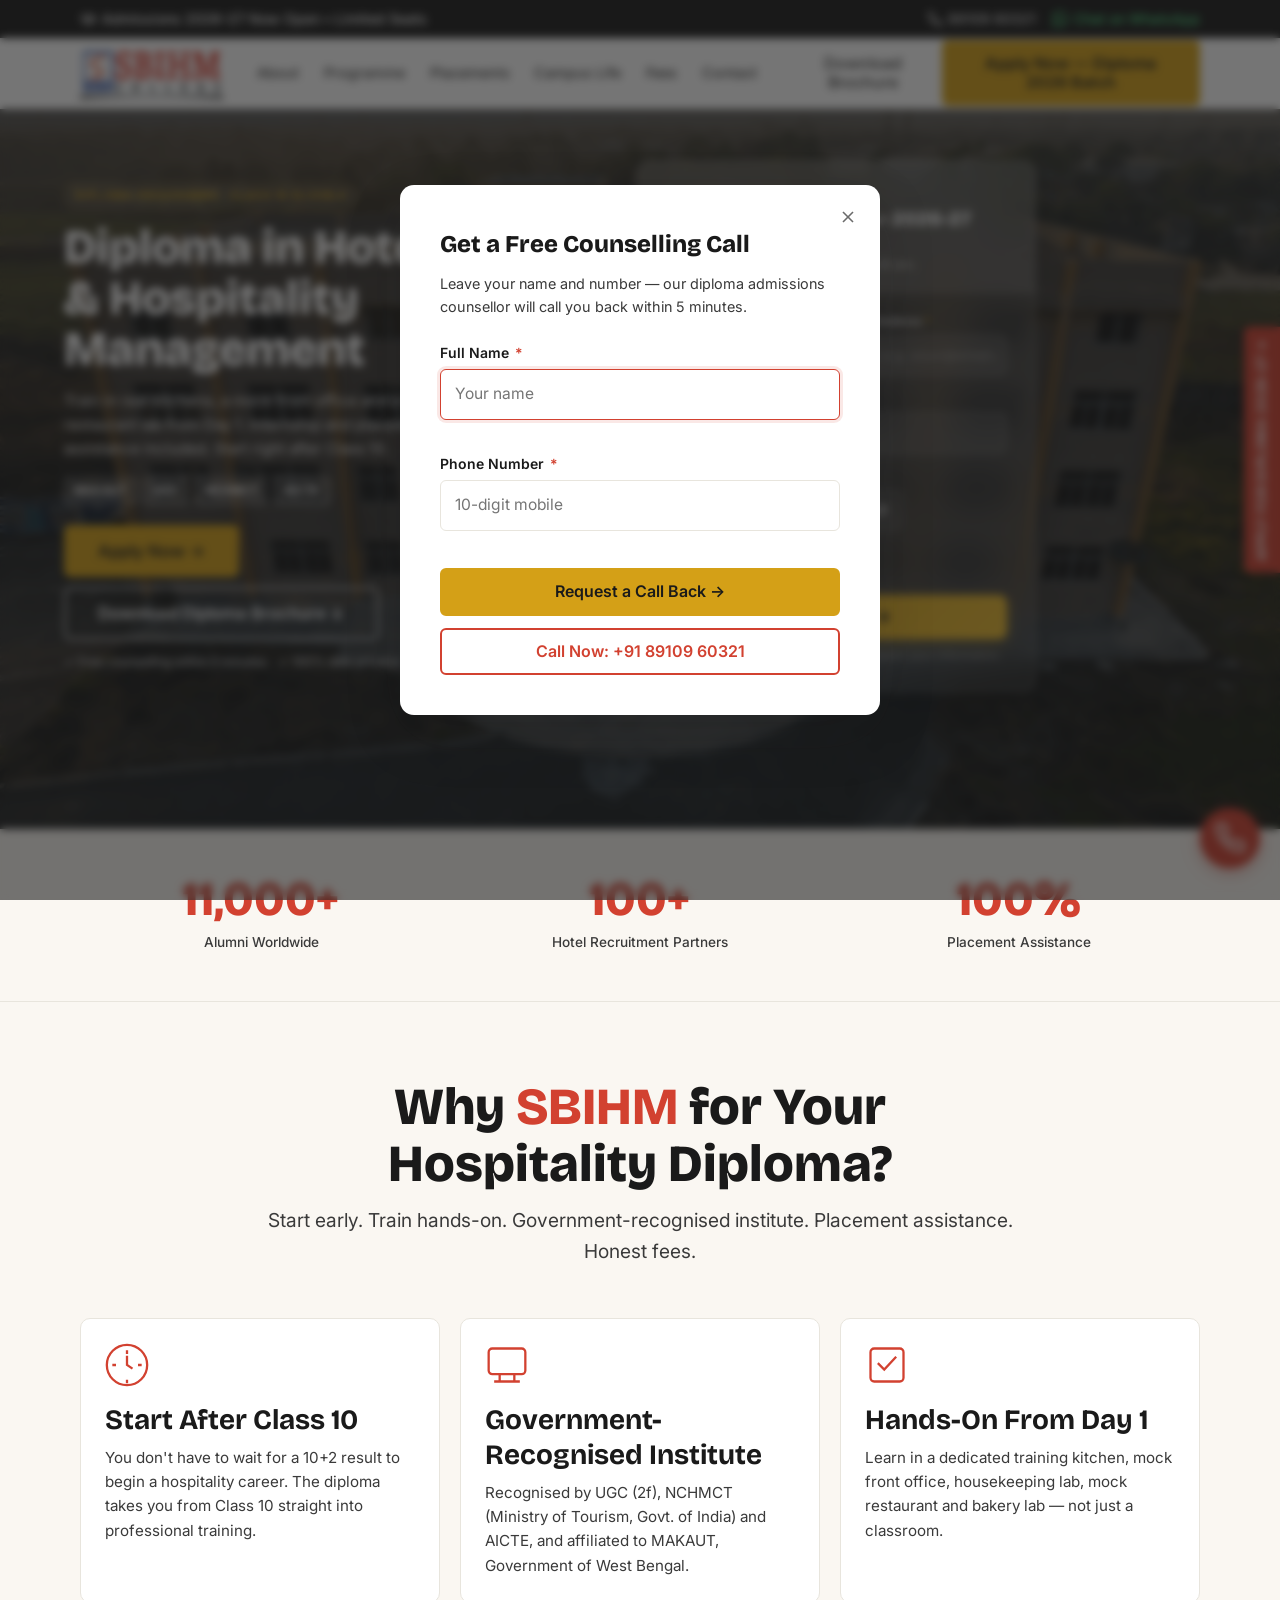
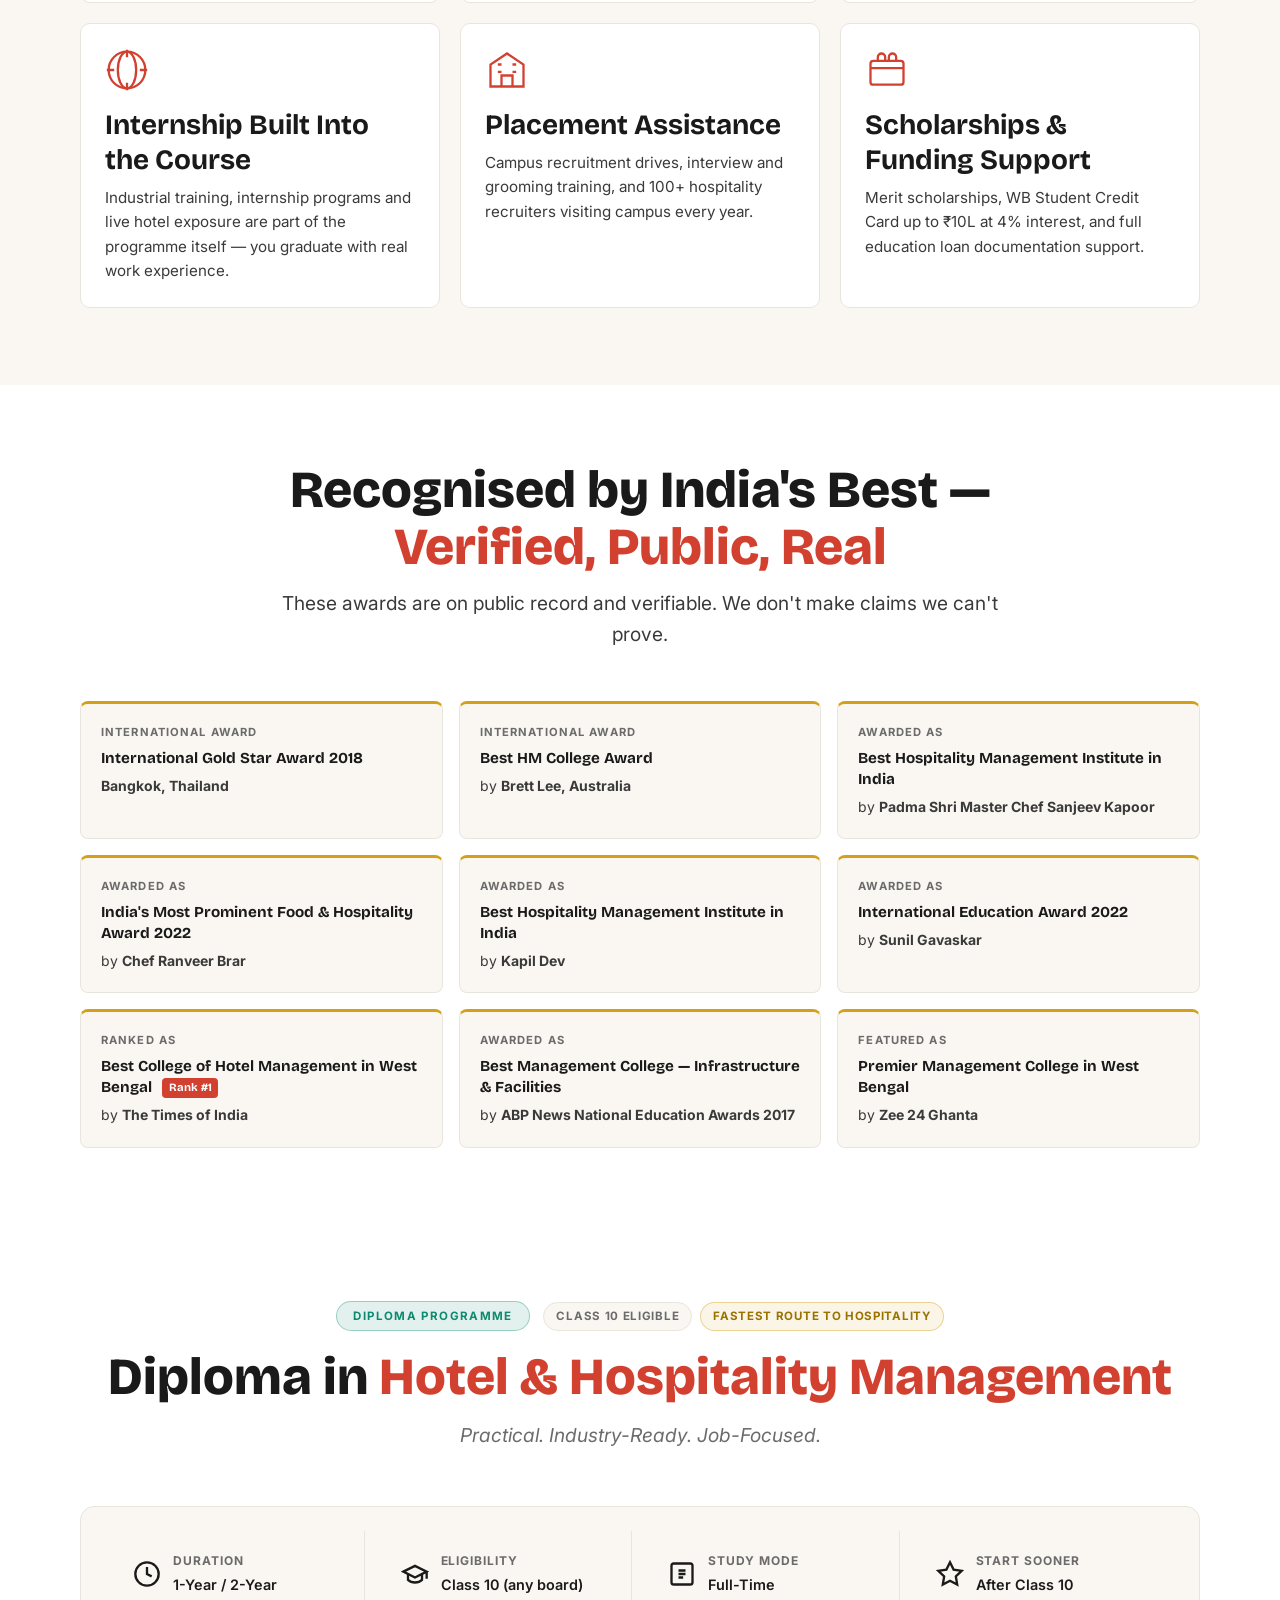
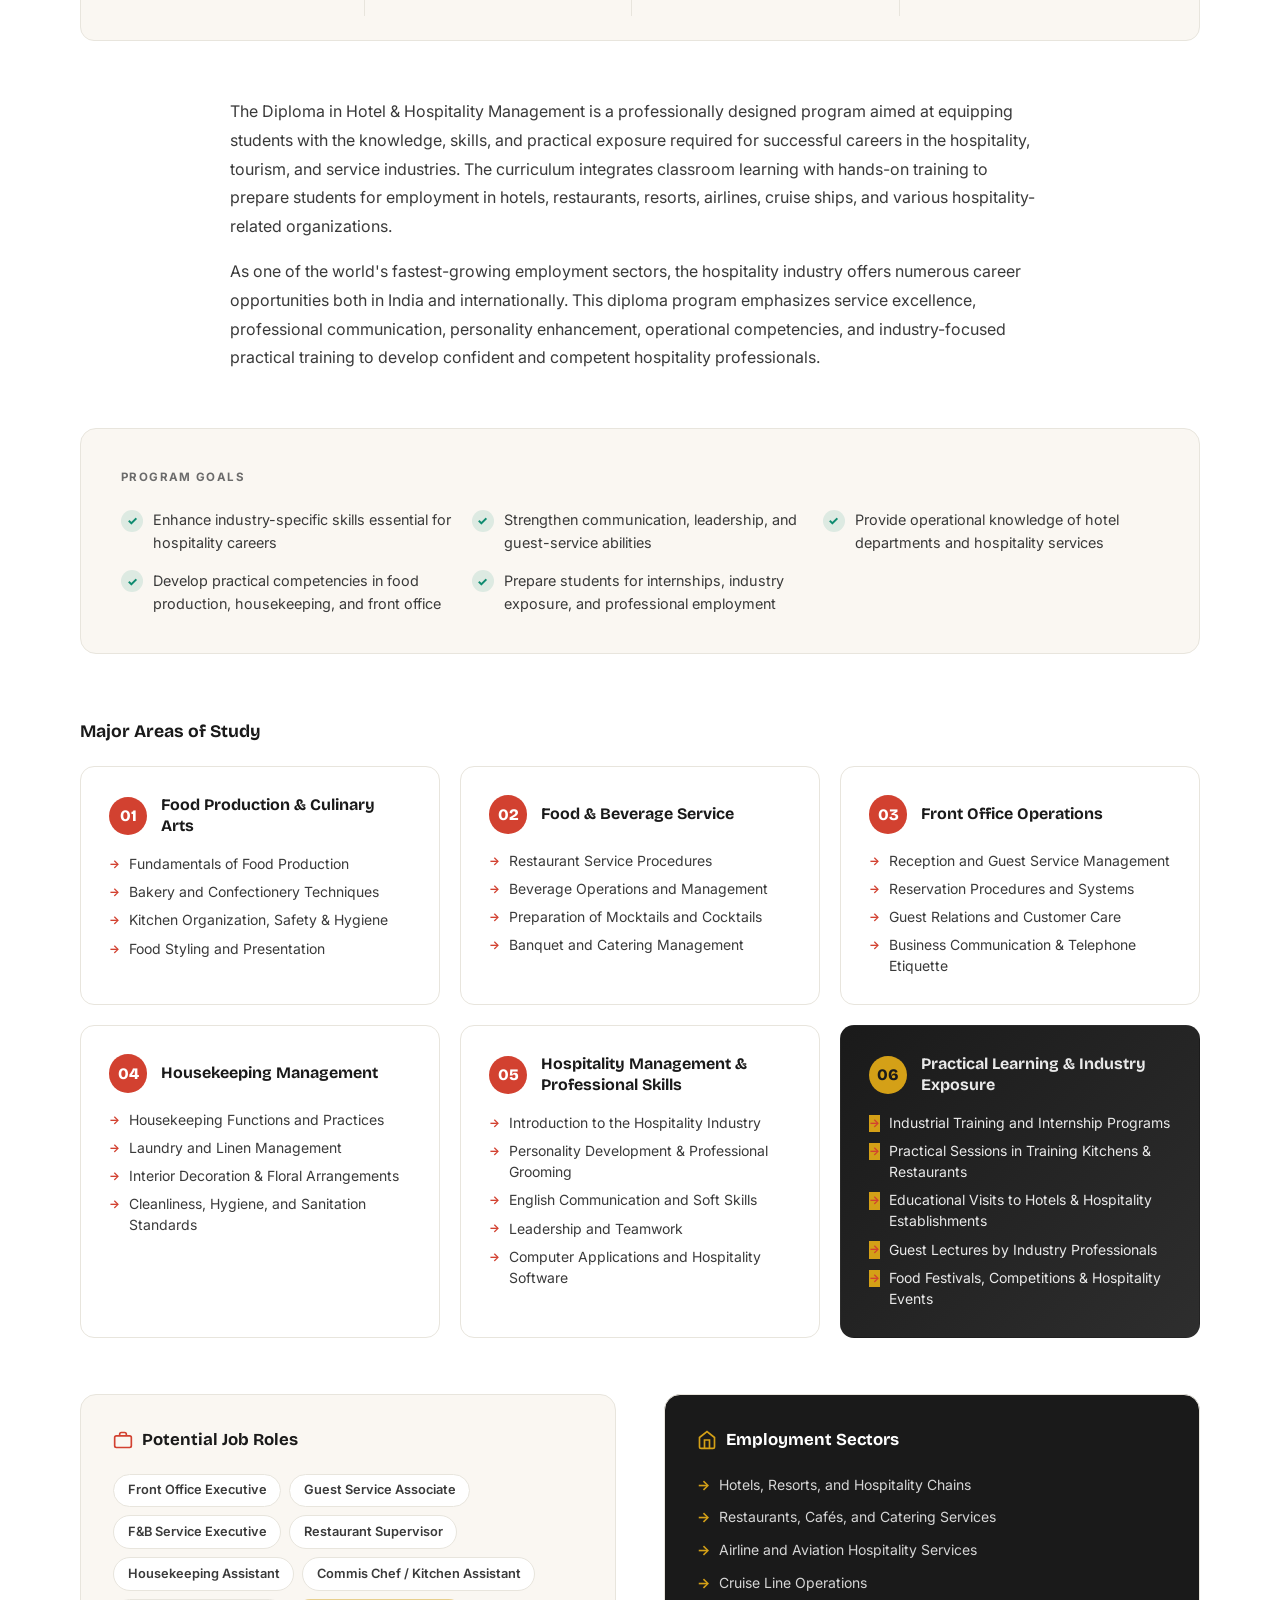
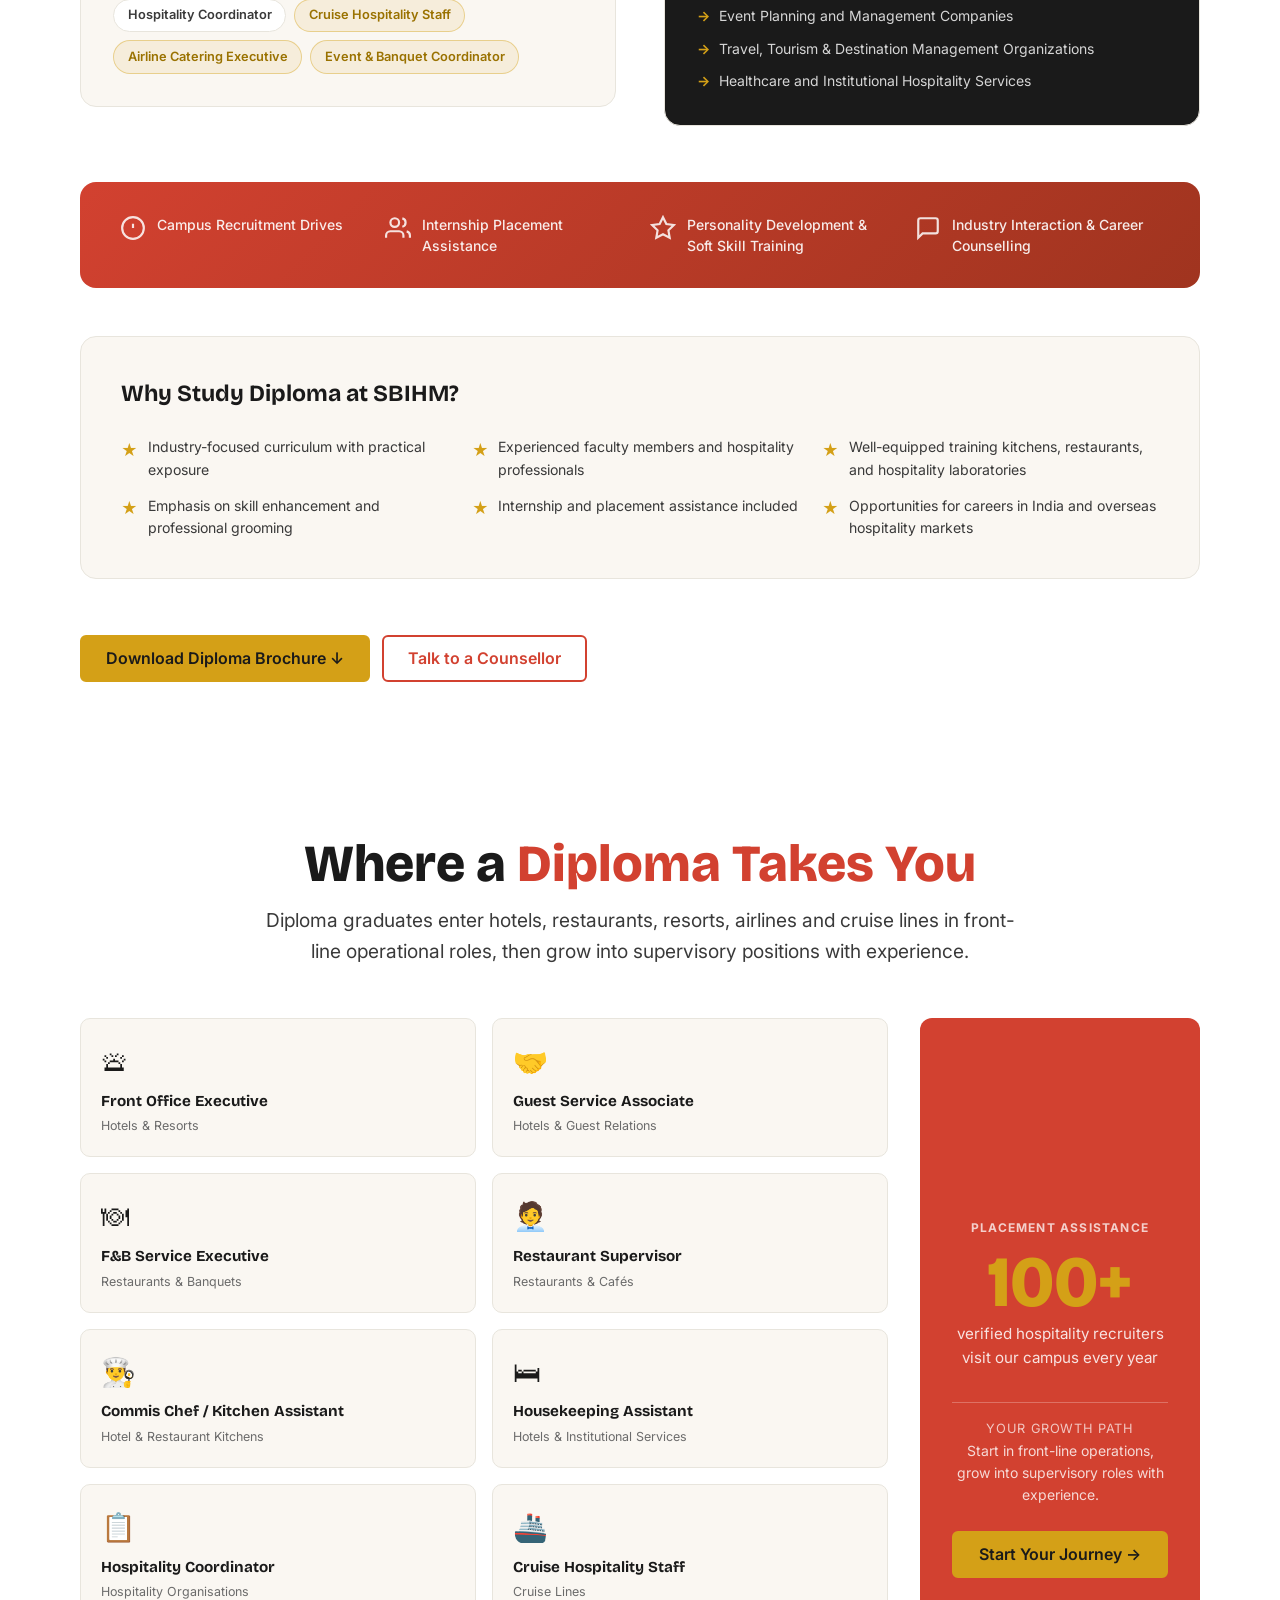
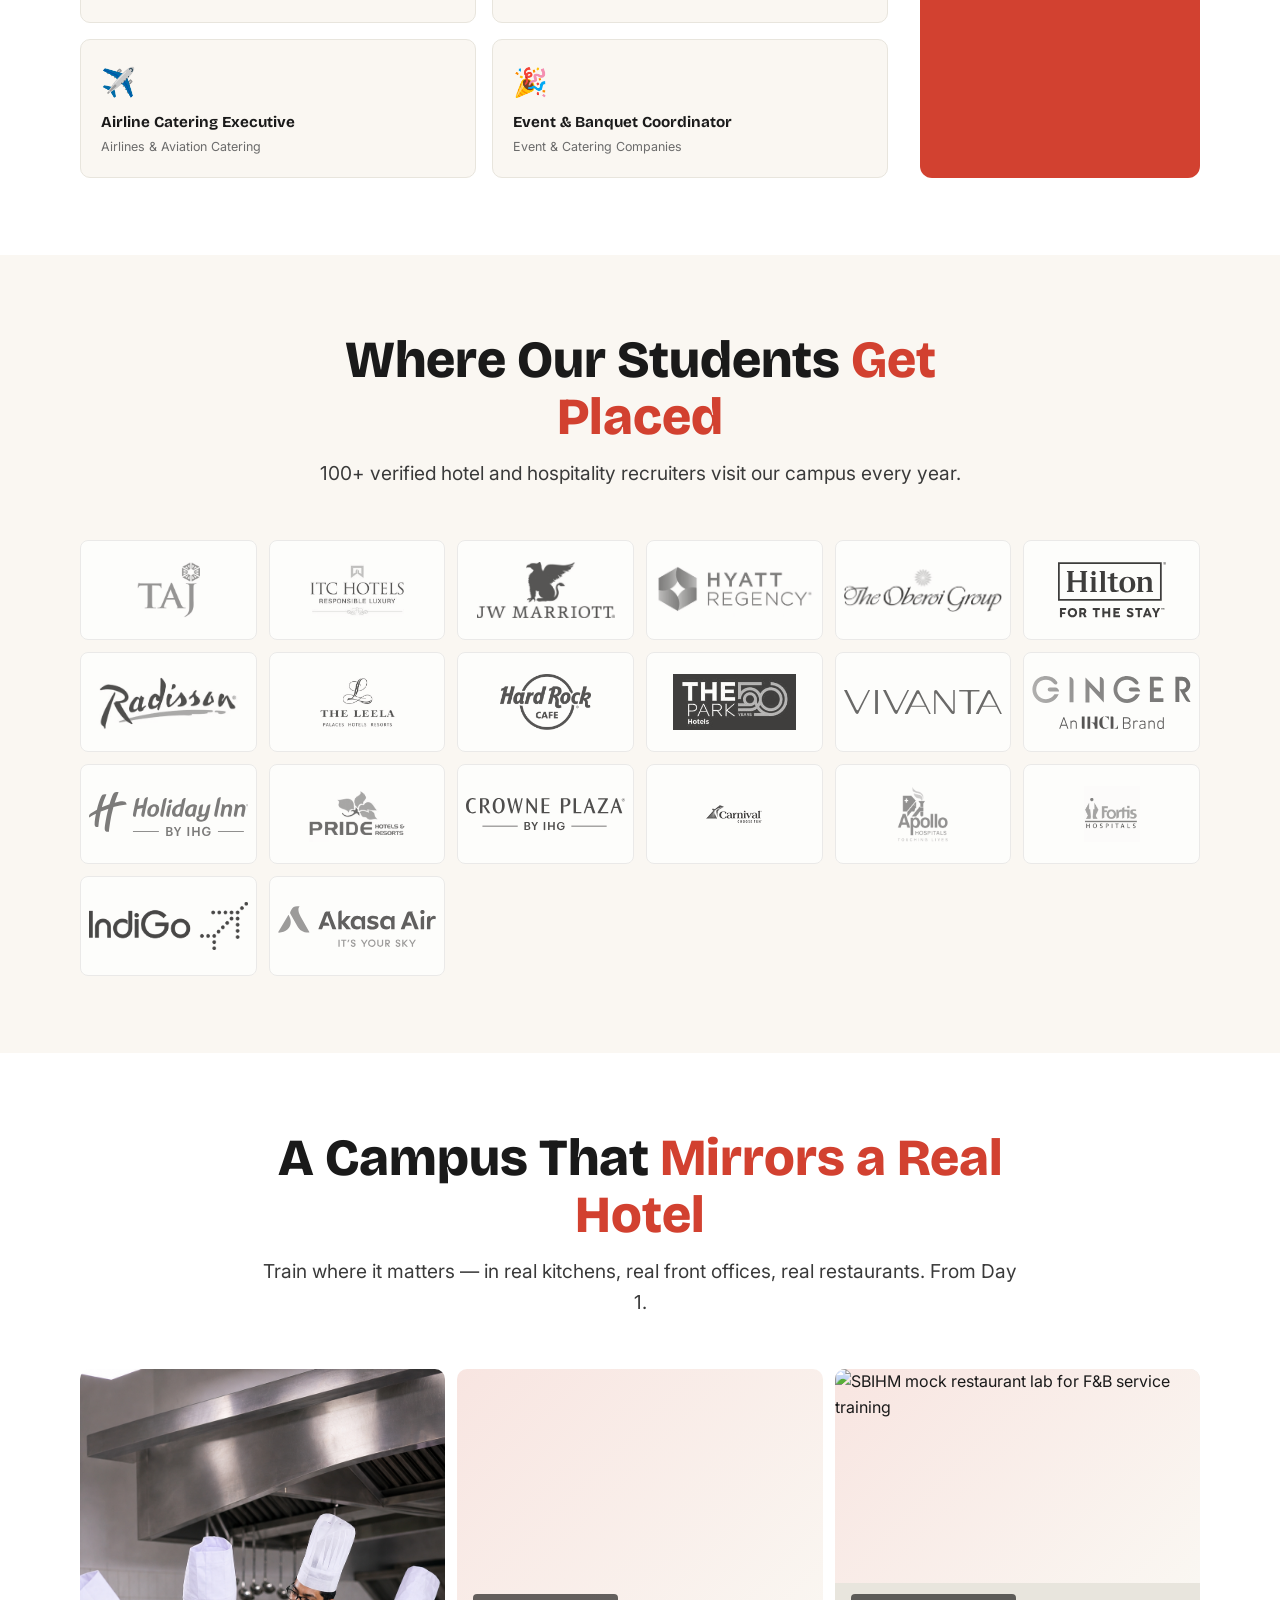
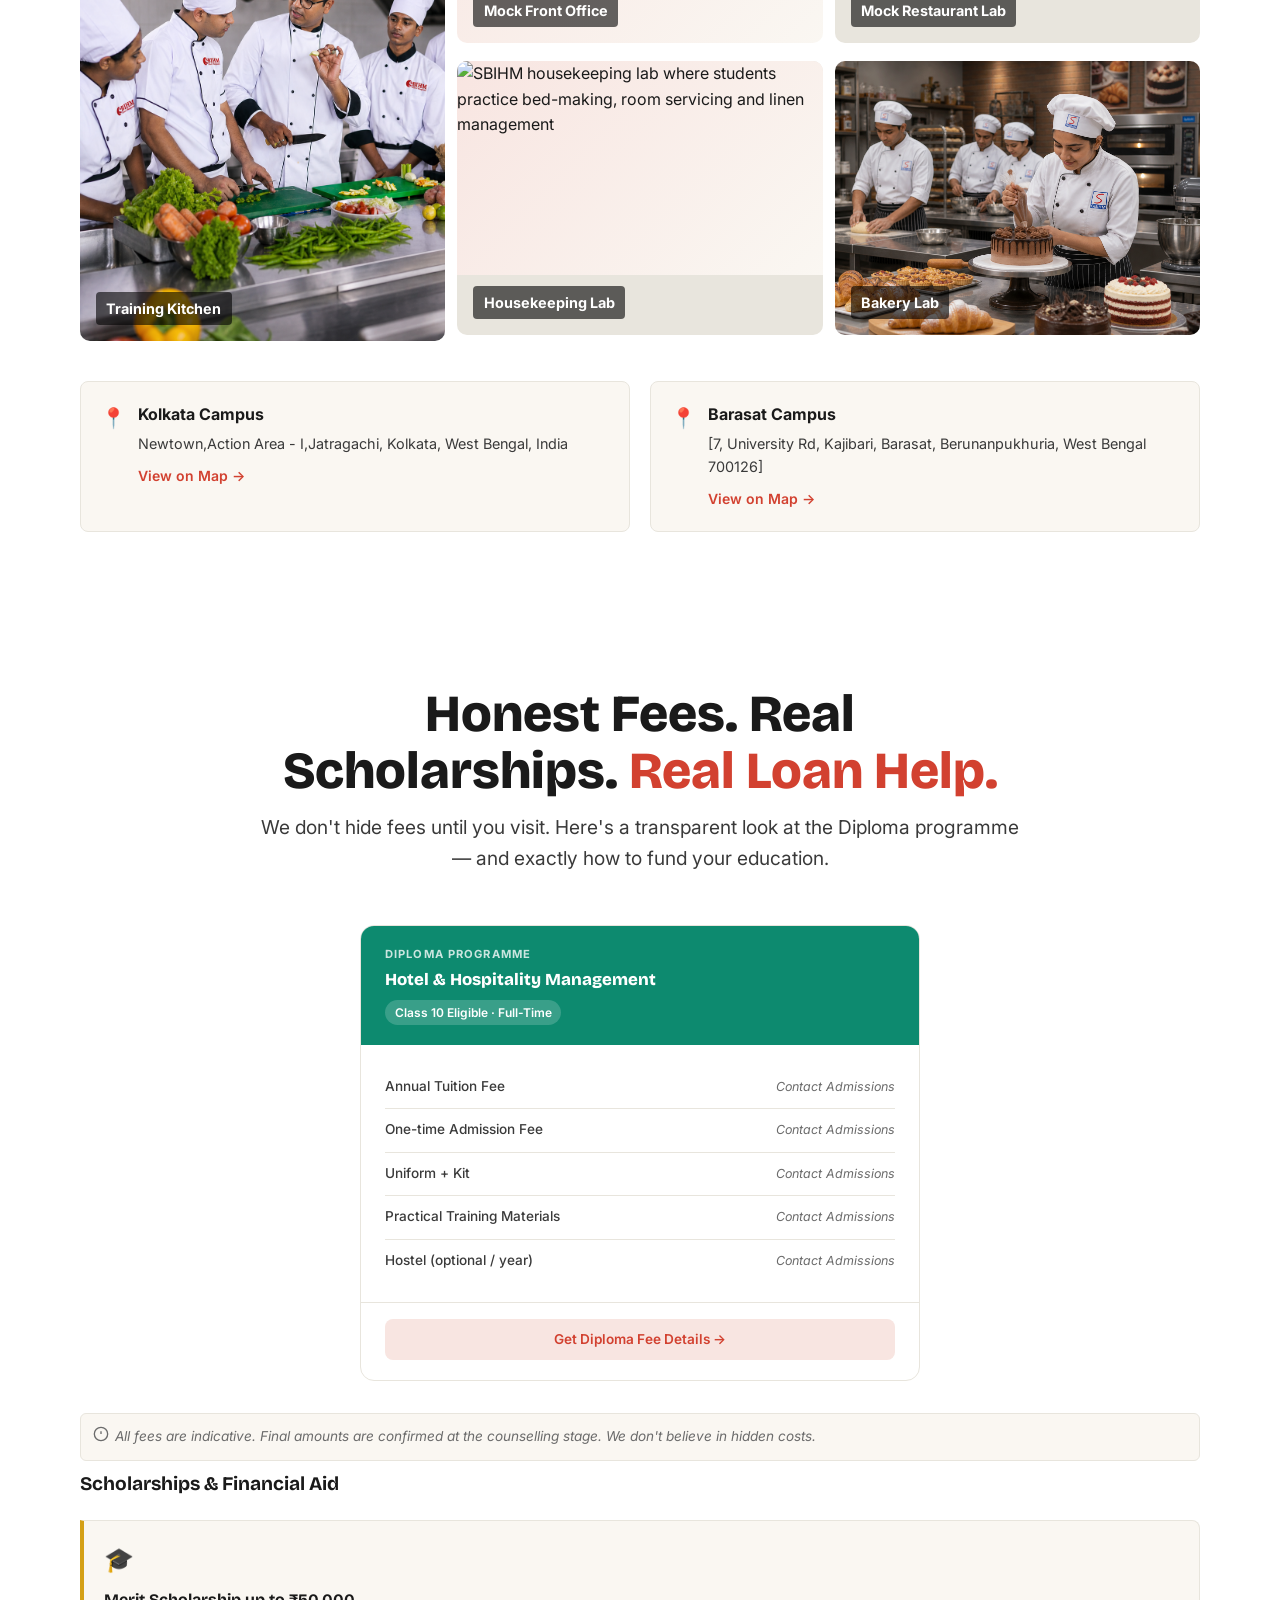
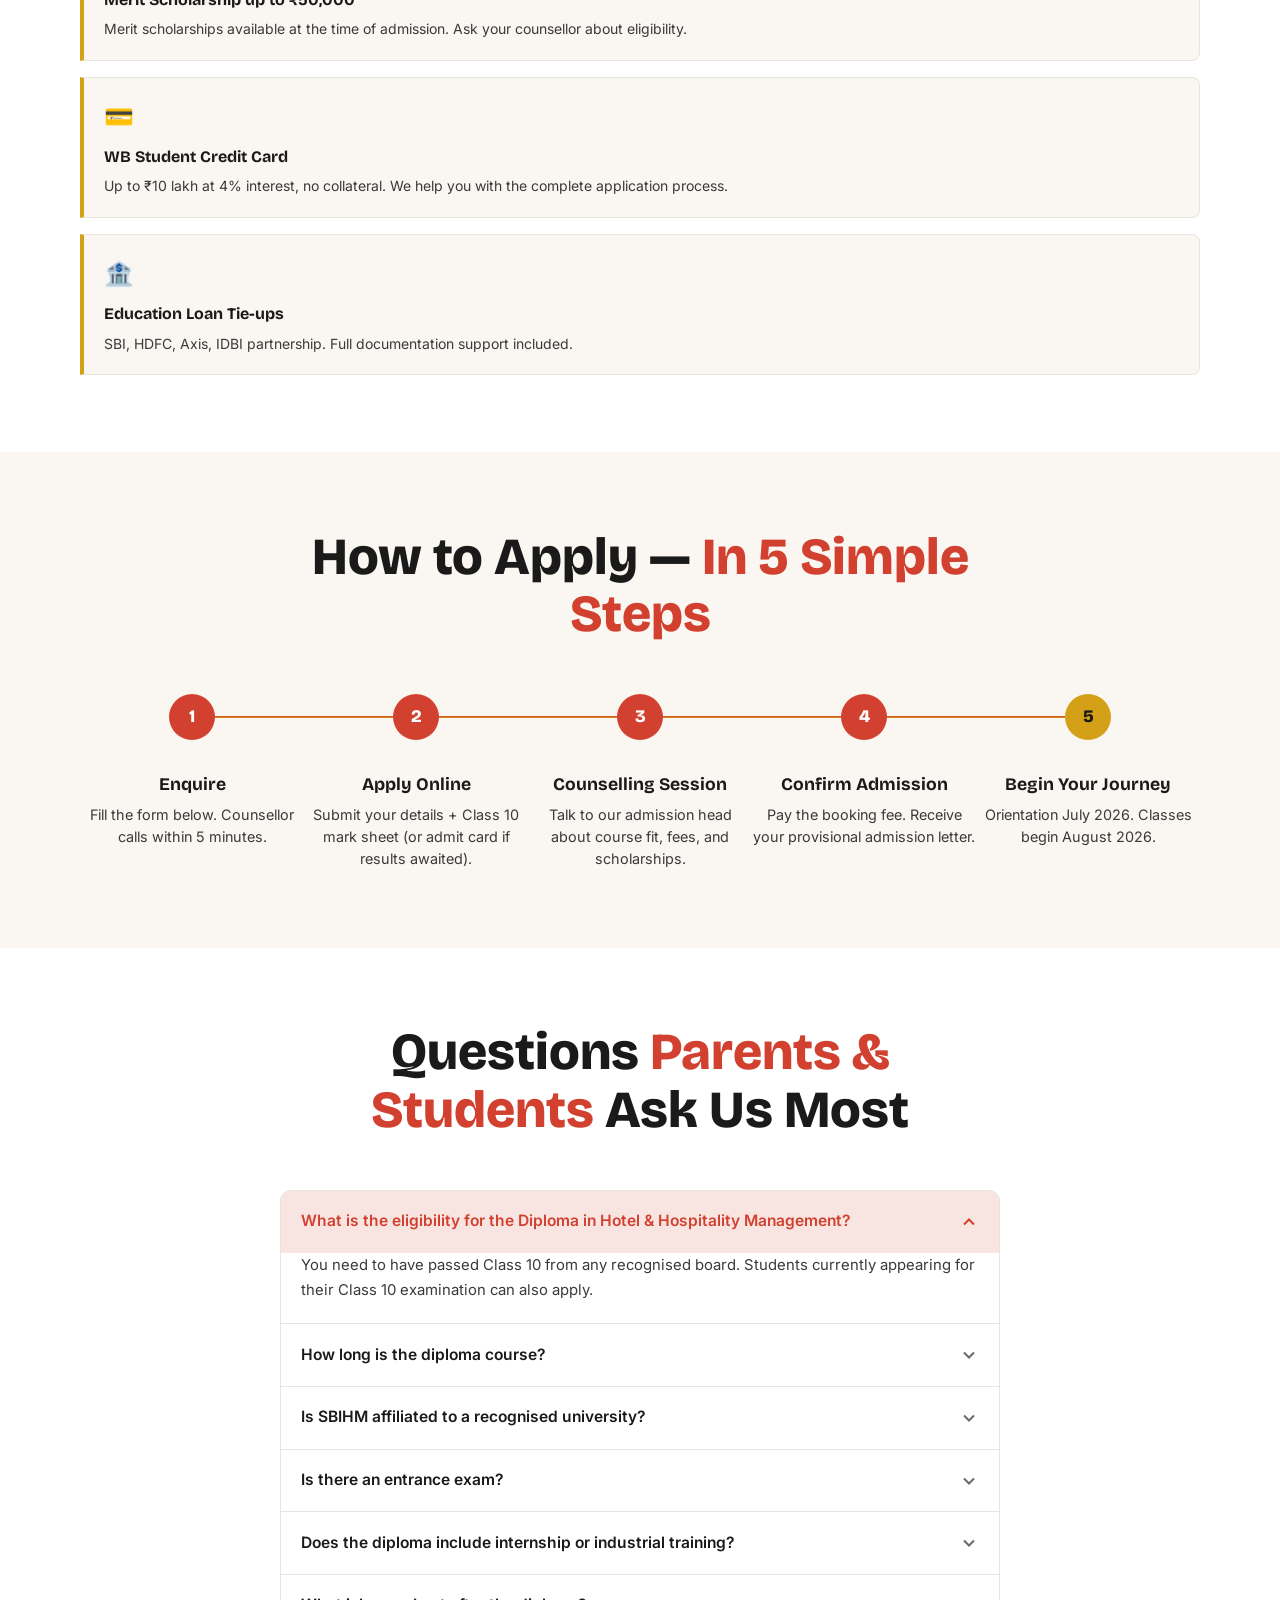
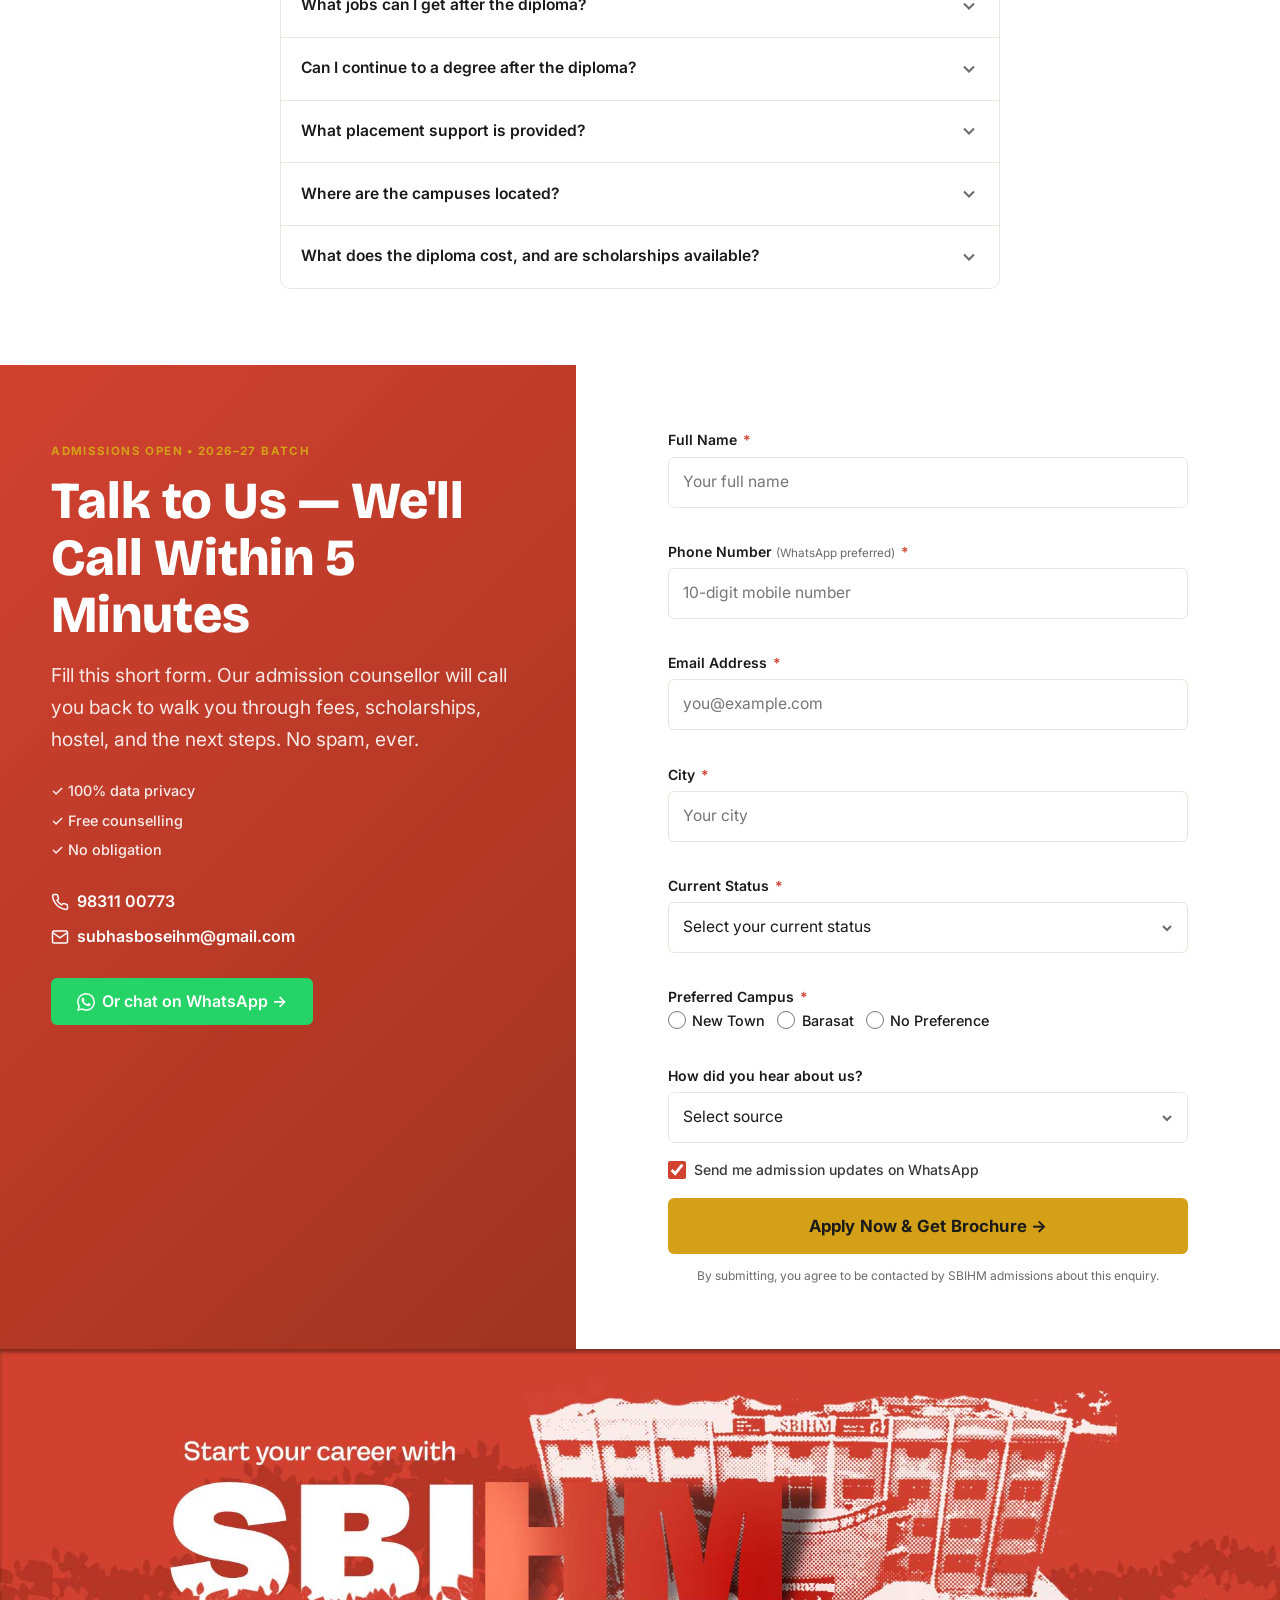
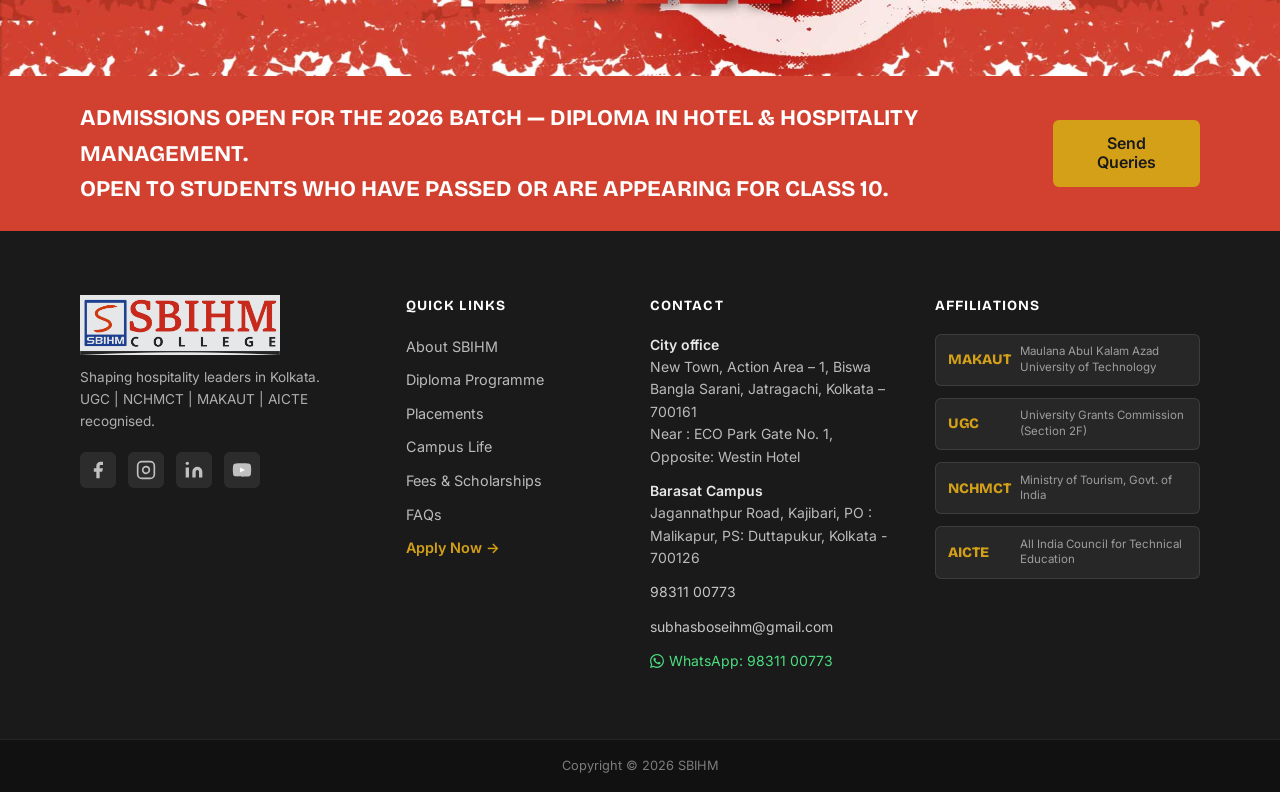
==== index.html @ fa356a6e "First Commit" ====
<!DOCTYPE html>
<html lang="en">

<head>
  <meta charset="UTF-8">
  <meta name="viewport" content="width=device-width, initial-scale=1.0">

  <!-- Meta Pixel Code -->
  <script>
    !function (f, b, e, v, n, t, s) {
      if (f.fbq) return; n = f.fbq = function () {
        n.callMethod ?
        n.callMethod.apply(n, arguments) : n.queue.push(arguments)
      };
      if (!f._fbq) f._fbq = n; n.push = n; n.loaded = !0; n.version = '2.0';
      n.queue = []; t = b.createElement(e); t.async = !0;
      t.src = v; s = b.getElementsByTagName(e)[0];
      s.parentNode.insertBefore(t, s)
    }(window, document, 'script',
      'https://connect.facebook.net/en_US/fbevents.js');
    fbq('init', '1470039681540935');
    fbq('track', 'PageView');
  </script>
  <noscript><img height="1" width="1" style="display:none"
      src="https://www.facebook.com/tr?id=1470039681540935&ev=PageView&noscript=1" /></noscript>
  <!-- End Meta Pixel Code -->


  <!-- Google tag (gtag.js) -->
  <script async src="https://www.googletagmanager.com/gtag/js?id=AW-666646382"></script>
  <script>
    window.dataLayer = window.dataLayer || [];
    function gtag() { dataLayer.push(arguments); }
    gtag('js', new Date());

    gtag('config', 'AW-666646382');		
  </script>

  <title>Diploma in Hotel &amp; Hospitality Management in Kolkata — SBIHM | Admissions 2026-27</title>
  <meta name="description"
    content="SBIHM's Diploma in Hotel & Hospitality Management in Kolkata. Class 10 eligible. Training kitchens, mock front office and live hotel exposure. Internship and placement assistance. Apply for the 2026-27 batch.">
  <meta name="robots" content="index, follow, max-image-preview:large">
  <!-- Canonical is self-referencing by design. TODO-CLIENT: confirm the final live URL for this page before go-live. -->
  <link rel="canonical" href="https://applynow.sbihm.in/diploma/">

  <!-- Open Graph -->
  <meta property="og:title" content="Diploma in Hotel &amp; Hospitality Management — SBIHM Kolkata | Admissions 2026-27">
  <meta property="og:description"
    content="Start a hospitality career right after Class 10 with SBIHM's Diploma in Hotel & Hospitality Management. Hands-on training, internship and placement assistance.">
  <!-- TODO-CLIENT: supply a diploma-specific OG image hosted on the live domain, then add:
       <meta property="og:image" content="..."> — do NOT reuse the BHM OG asset from the reference page. -->
  <meta property="og:url" content="https://applynow.sbihm.in/diploma/">
  <meta property="og:type" content="website">
  <meta name="twitter:card" content="summary_large_image">

  <!-- Google Fonts -->
  <link rel="preconnect" href="https://fonts.googleapis.com">
  <link rel="preconnect" href="https://fonts.gstatic.com" crossorigin>
  <link
    href="https://fonts.googleapis.com/css2?family=Playfair+Display:wght@600;700;800&family=Inter:wght@400;500;600;700&family=Bricolage+Grotesque:opsz,wght@12..96,600;12..96,700;12..96,800&display=swap"
    rel="stylesheet">

  <!-- Google Tag Manager - PASTE GTM ID FROM PLAN D BEFORE GO-LIVE -->
  <!-- <script>(function(w,d,s,l,i){w[l]=w[l]||[];w[l].push({'gtm.start':new Date().getTime(),event:'gtm.js'});var f=d.getElementsByTagName(s)[0],j=d.createElement(s),dl=l!='dataLayer'?'&l='+l:'';j.async=true;j.src='https://www.googletagmanager.com/gtm.js?id='+i+dl;f.parentNode.insertBefore(j,f);})(window,document,'script','dataLayer','GTM-XXXXXXX');</script> -->

  <!-- Meta Pixel - PASTE PIXEL ID FROM PLAN D BEFORE GO-LIVE -->
  <!-- <script>!function(f,b,e,v,n,t,s){...}('XXXXXXXXXXXXXXX');</script> -->

  <!-- Google Ads conversion tag - PASTE CONVERSION ID -->
  <!-- <script async src="https://www.googletagmanager.com/gtag/js?id=AW-XXXXXXXXX"></script> -->

  <link rel="stylesheet" href="styles.css">

  <!-- Critical CSS inlined for hero -->
  <style>
    :root {
      --sbihm-red: #D24130;
      --sbihm-red-dark: #A0341F;
      --sbihm-red-soft: #F8E5E1;
      --sbihm-black: #1A1A1A;
      --sbihm-charcoal: #3A3A3A;
      --sbihm-gold: #D4A017;
      --sbihm-gold-light: #F0D17A;
      --sbihm-cream: #FAF7F2;
      --sbihm-paper: #FFFFFF;
      --sbihm-line: #E8E5DD;
      --sbihm-mute: #6B6B6B;
      --sbihm-success: #2E7D32;
      --sbihm-shadow: 0 8px 30px rgba(26, 26, 26, 0.08);
      --sbihm-shadow-lg: 0 20px 60px rgba(26, 26, 26, 0.12);
      --font-display: 'Bricolage Grotesque', 'Playfair Display', Georgia, serif;
      --font-serif: 'Playfair Display', Georgia, serif;
      --font-body: 'Inter', -apple-system, BlinkMacSystemFont, sans-serif;
      --fs-h1: clamp(2.5rem, 5vw + 1rem, 5rem);
      --fs-h2: clamp(2rem, 3vw + 1rem, 3.25rem);
      --fs-h3: clamp(1.4rem, 1.5vw + 0.8rem, 1.75rem);
      --fs-lead: clamp(1.05rem, 0.5vw + 0.95rem, 1.2rem);
      --fs-body: 1rem;
      --fs-small: 0.875rem;
    }

    *,
    *::before,
    *::after {
      box-sizing: border-box;
      margin: 0;
      padding: 0;
    }

    body {
      font-family: var(--font-body);
      color: var(--sbihm-black);
      background: var(--sbihm-paper);
      line-height: 1.6;
    }

    .hero {
      min-height: 80vh;
      background: var(--sbihm-black);
    }
  </style>
</head>

<body>
  <!-- Google Tag Manager (noscript) -->
  <noscript><iframe src="https://www.googletagmanager.com/ns.html?id=GTM-5KFQNGBB" height="0" width="0"
      style="display:none;visibility:hidden"></iframe></noscript>
  <!-- End Google Tag Manager (noscript) -->

  <!-- Google Tag Manager (noscript) -->
  <!-- <noscript><iframe src="https://www.googletagmanager.com/ns.html?id=GTM-XXXXXXX" height="0" width="0" style="display:none;visibility:hidden"></iframe></noscript> -->

  <!-- Skip to content (accessibility) -->
  <a href="#main-content" class="skip-link">Skip to main content</a>

  <!-- Success Notification Toast -->
  <div class="success-toast" id="hero-form-success" role="alert" aria-live="assertive" hidden>
    <div class="success-toast__icon" aria-hidden="true">
      <svg viewBox="0 0 24 24" fill="none" stroke="currentColor" stroke-width="2.5" width="28" height="28">
        <circle cx="12" cy="12" r="10" />
        <path d="M9 12l2 2 4-4" />
      </svg>
    </div>
    <div class="success-toast__content">
      <h3 class="success-toast__title">Application Received!</h3>
      <p class="success-toast__text">Our counsellor will reach out to you within 5 minutes. Check your WhatsApp for
        updates.</p>
    </div>
    <button class="success-toast__close" id="toast-close-btn" aria-label="Dismiss notification">
      <svg viewBox="0 0 24 24" fill="none" stroke="currentColor" stroke-width="2" width="18" height="18">
        <line x1="18" y1="6" x2="6" y2="18" />
        <line x1="6" y1="6" x2="18" y2="18" />
      </svg>
    </button>
    <div class="success-toast__progress" aria-hidden="true"></div>
  </div>

  <!-- ===== SECTION 1: Top Utility Bar ===== -->
  <div class="utility-bar" role="banner" aria-label="Admissions announcement">
    <div class="utility-bar__inner">
      <span class="utility-bar__announce">
        <svg class="icon icon--sm" aria-hidden="true" viewBox="0 0 24 24" fill="none" stroke="currentColor"
          stroke-width="2">
          <path d="M22 10v6M2 10l10-5 10 5-10 5z" />
          <path d="M6 12v5c3 3 9 3 12 0v-5" />
        </svg>
        Admissions 2026–27 Now Open &bull; Limited Seats
      </span>
      <div class="utility-bar__contact">
        <a href="tel:+918910960321" class="utility-bar__link" aria-label="Call SBIHM admissions"
          data-track="phone_click">
          <svg class="icon icon--sm" aria-hidden="true" viewBox="0 0 24 24" fill="none" stroke="currentColor"
            stroke-width="2">
            <path
              d="M22 16.92v3a2 2 0 01-2.18 2 19.79 19.79 0 01-8.63-3.07 19.5 19.5 0 01-6-6 19.79 19.79 0 01-3.07-8.67A2 2 0 014.11 2h3a2 2 0 012 1.72c.127.96.361 1.903.7 2.81a2 2 0 01-.45 2.11L8.09 9.91a16 16 0 006 6l1.27-1.27a2 2 0 012.11-.45c.907.339 1.85.573 2.81.7A2 2 0 0122 16.92z" />
          </svg>
          89109 60321
        </a>
        <a href="https://wa.me/919831100773" class="utility-bar__link utility-bar__whatsapp" target="_blank"
          rel="noopener noreferrer" aria-label="Chat on WhatsApp" data-track="whatsapp_click">
          <svg class="icon icon--sm" aria-hidden="true" viewBox="0 0 24 24" fill="currentColor">
            <path
              d="M17.472 14.382c-.297-.149-1.758-.867-2.03-.967-.273-.099-.471-.148-.67.15-.197.297-.767.966-.94 1.164-.173.199-.347.223-.644.075-.297-.15-1.255-.463-2.39-1.475-.883-.788-1.48-1.761-1.653-2.059-.173-.297-.018-.458.13-.606.134-.133.298-.347.446-.52.149-.174.198-.298.298-.497.099-.198.05-.371-.025-.52-.075-.149-.669-1.612-.916-2.207-.242-.579-.487-.5-.669-.51-.173-.008-.371-.01-.57-.01-.198 0-.52.074-.792.372-.272.297-1.04 1.016-1.04 2.479 0 1.462 1.065 2.875 1.213 3.074.149.198 2.096 3.2 5.077 4.487.709.306 1.262.489 1.694.625.712.227 1.36.195 1.871.118.571-.085 1.758-.719 2.006-1.413.248-.694.248-1.289.173-1.413-.074-.124-.272-.198-.57-.347m-5.421 7.403h-.004a9.87 9.87 0 01-5.031-1.378l-.361-.214-3.741.982.998-3.648-.235-.374a9.86 9.86 0 01-1.51-5.26c.001-5.45 4.436-9.884 9.888-9.884 2.64 0 5.122 1.03 6.988 2.898a9.825 9.825 0 012.893 6.994c-.003 5.45-4.437 9.884-9.885 9.884m8.413-18.297A11.815 11.815 0 0012.05 0C5.495 0 .16 5.335.157 11.892c0 2.096.547 4.142 1.588 5.945L.057 24l6.305-1.654a11.882 11.882 0 005.683 1.448h.005c6.554 0 11.89-5.335 11.893-11.893a11.821 11.821 0 00-3.48-8.413z" />
          </svg>
          Chat on WhatsApp
        </a>
      </div>
    </div>
  </div>

  <!-- ===== SECTION 2: Sticky Main Header ===== -->
  <header class="site-header" id="site-header" role="banner">
    <div class="site-header__inner">
      <a href="#" class="site-header__logo" aria-label="SBIHM Home">
        <!-- Replace with actual logo: assets/sbihm-logo.png -->
        <img src="assets/images/sbihm-logo.jpg" alt="SBIHM — Subhas Bose Institute of Hotel Management, Kolkata"
          width="200" height="52" loading="eager">
      </a>
      <nav class="site-nav" id="site-nav" aria-label="Main navigation">
        <ul class="site-nav__list" role="list">
          <li><a href="#about" class="site-nav__link">About</a></li>
          <li><a href="#programme" class="site-nav__link">Programme</a></li>
          <li><a href="#placements" class="site-nav__link">Placements</a></li>
          <li><a href="#campus" class="site-nav__link">Campus Life</a></li>
          <li><a href="#fees" class="site-nav__link">Fees</a></li>
          <li><a href="#hero-form-container" class="site-nav__link">Contact</a></li>
        </ul>
      </nav>
      <div class="site-header__actions">
        <button class="btn btn--text" id="brochure-trigger" aria-haspopup="dialog">Download Brochure</button>
        <a href="#hero-form-container" class="btn btn--gold" data-track="apply_cta_click" data-cta-location="header">Apply
          Now — Diploma 2026 Batch</a>
      </div>
      <button class="hamburger" id="hamburger" aria-expanded="false" aria-controls="mobile-drawer"
        aria-label="Open navigation menu">
        <span class="hamburger__bar"></span>
        <span class="hamburger__bar"></span>
        <span class="hamburger__bar"></span>
      </button>
    </div>
  </header>

  <!-- Mobile Nav Drawer -->
  <div class="mobile-drawer" id="mobile-drawer" aria-hidden="true" role="dialog" aria-label="Navigation menu">
    <div class="mobile-drawer__backdrop" id="drawer-backdrop"></div>
    <div class="mobile-drawer__panel">
      <button class="mobile-drawer__close" id="drawer-close" aria-label="Close navigation menu">
        <svg viewBox="0 0 24 24" fill="none" stroke="currentColor" stroke-width="2" width="24" height="24"
          aria-hidden="true">
          <line x1="18" y1="6" x2="6" y2="18" />
          <line x1="6" y1="6" x2="18" y2="18" />
        </svg>
      </button>
      <nav aria-label="Mobile navigation">
        <ul class="mobile-drawer__list" role="list">
          <li><a href="#about" class="mobile-drawer__link">About</a></li>
          <li><a href="#programme" class="mobile-drawer__link">Programme</a></li>
          <li><a href="#placements" class="mobile-drawer__link">Placements</a></li>
          <li><a href="#campus" class="mobile-drawer__link">Campus Life</a></li>
          <li><a href="#fees" class="mobile-drawer__link">Fees</a></li>
          <li><a href="#hero-form-container" class="mobile-drawer__link">Contact</a></li>
        </ul>
      </nav>
      <div class="mobile-drawer__ctas">
        <button class="btn btn--outline-red btn--full" id="brochure-trigger-mobile">Download Brochure</button>
        <a href="#hero-form-container" class="btn btn--gold btn--full" data-track="apply_cta_click"
          data-cta-location="mobile-drawer">Apply Now — Diploma 2026 Batch</a>
      </div>
    </div>
  </div>

  <!-- ===== SECTION 3: Floating Side CTA (desktop) ===== -->
  <a href="#hero-form-container" class="side-cta" aria-label="Apply for the Diploma 2026–27" data-track="apply_cta_click"
    data-cta-location="side-pill">
    <span>Apply for Diploma 2026–27 →</span>
  </a>

  <!-- Mobile bottom CTA bar -->
  <div class="mobile-bottom-cta" role="complementary" aria-label="Apply now">
    <a href="#hero-form-container" class="mobile-bottom-cta__link" data-track="apply_cta_click"
      data-cta-location="mobile-bottom-bar">
      Apply Now — Diploma 2026 Batch
    </a>
  </div>

  <!-- ===== SECTION 4: Call Floating Button ===== -->
  <a href="tel:+918910960321" class="whatsapp-fab" aria-label="Call our counsellor" data-track="call_click">
    <svg class="whatsapp-fab__icon" viewBox="0 0 24 24" fill="none" stroke="white" stroke-width="2" aria-hidden="true">
      <path
        d="M22 16.92v3a2 2 0 01-2.18 2 19.79 19.79 0 01-8.63-3.07 19.5 19.5 0 01-6-6 19.79 19.79 0 01-3.07-8.67A2 2 0 014.11 2h3a2 2 0 012 1.72c.127.96.361 1.903.7 2.81a2 2 0 01-.45 2.11L8.09 9.91a16 16 0 006 6l1.27-1.27a2 2 0 012.11-.45c.907.339 1.85.573 2.81.7A2 2 0 0122 16.92z" />
    </svg>
    <span class="whatsapp-fab__tooltip">Call our counsellor</span>
  </a>

  <!-- ===== MAIN CONTENT ===== -->
  <main id="main-content">

    <!-- ===== SECTION 5: HERO ===== -->
    <section class="hero" aria-labelledby="hero-headline">
      <div class="hero__inner">
        <div class="hero__content">
          <p class="hero__pre-headline">
            <span>Diploma Programme &middot; Class 10 Eligible</span>
          </p>
          <h1 class="hero__headline" id="hero-headline">
            Diploma in Hotel &amp; Hospitality Management
          </h1>
          <p class="hero__sub">
            Train in real kitchens, a mock front office and a live restaurant lab from Day 1. Internship and placement
            assistance included. Start right after Class 10.
          </p>
          <div class="hero__badges" aria-label="Recognitions and accreditations">
            <span class="hero__badge">MAKAUT</span>
            <span class="hero__badge">UGC</span>
            <span class="hero__badge">NCHMCT</span>
            <span class="hero__badge">AICTE</span>
          </div>
          <div class="hero__ctas">
            <a href="#hero-form-container" class="btn btn--gold btn--large" data-track="apply_cta_click"
              data-cta-location="hero-primary">
              Apply Now →
            </a>
            <button class="btn btn--outline-white btn--large" id="brochure-trigger-hero">
              Download Diploma Brochure ↓
            </button>
          </div>
          <p class="hero__trust-micro">
            <span>&#10003; Free counselling within 5 minutes</span>
            <span>&#10003; 100% data privacy</span>
          </p>
        </div>
        <div class="hero__visual">
          <!-- Replace with real SBIHM student photo in chef whites or hotel uniform -->
          <div class="hero__image-wrap">
            <div class="hero-form" id="hero-form-container">
              <div class="hero-form__header">
                <div class="hero-form__badge-strip">
                  <span class="hero-form__live-dot"></span>
                  <span>Admissions Open — 2026-27</span>
                </div>
                <h2 class="hero-form__title">Apply for the Diploma — 2026-27 Batch</h2>
                <p class="hero-form__subtitle">Fill in your details. Our counsellor will call you.</p>
              </div>

              <form class="hero-form__body sbihm-lead-form" id="apply-form-hero" novalidate>
                <!-- Single-course page: no course choice shown to the visitor -->
                <input type="hidden" name="course" value="Diploma in Hotel &amp; Hospitality Management">
                <input type="hidden" name="source" value="diploma-lp">
                <!-- Full Name -->
                <div class="hero-form__group" id="field-fullname">
                  <label for="hf-fullname" class="hero-form__label">Full Name <span
                      class="hero-form__req">*</span></label>
                  <div class="hero-form__input-wrap">
                    <svg class="hero-form__field-icon" viewBox="0 0 24 24" fill="none" stroke="currentColor"
                      stroke-width="1.8" width="18" height="18" aria-hidden="true">
                      <path d="M20 21v-2a4 4 0 00-4-4H8a4 4 0 00-4 4v2" />
                      <circle cx="12" cy="7" r="4" />
                    </svg>
                    <input type="text" id="hf-fullname" name="name" class="hero-form__input"
                      placeholder="e.g. Arjun Sharma" required autocomplete="name">
                  </div>
                  <span class="hero-form__error" id="err-fullname" role="alert" aria-live="polite"></span>
                </div>

                <!-- Email -->
                <div class="hero-form__group" id="field-email-hero">
                  <label for="hf-email" class="hero-form__label">Email Address <span
                      class="hero-form__req">*</span></label>
                  <div class="hero-form__input-wrap">
                    <svg class="hero-form__field-icon" viewBox="0 0 24 24" fill="none" stroke="currentColor"
                      stroke-width="1.8" width="18" height="18" aria-hidden="true">
                      <rect x="2" y="4" width="20" height="16" rx="2" />
                      <path d="M22 7l-10 7L2 7" />
                    </svg>
                    <input type="email" id="hf-email" name="email" class="hero-form__input"
                      placeholder="e.g. arjun@email.com" required autocomplete="email">
                  </div>
                  <span class="hero-form__error" id="err-email" role="alert" aria-live="polite"></span>
                </div>

                <!-- Phone Number -->
                <div class="hero-form__group" id="field-phone-hero">
                  <label for="hf-phone" class="hero-form__label">Phone Number <span
                      class="hero-form__req">*</span></label>
                  <div class="hero-form__input-wrap hero-form__input-wrap--phone">
                    <span class="hero-form__phone-prefix">
                      <svg class="hero-form__field-icon" viewBox="0 0 24 24" fill="none" stroke="currentColor"
                        stroke-width="1.8" width="18" height="18" aria-hidden="true">
                        <path
                          d="M22 16.92v3a2 2 0 01-2.18 2 19.79 19.79 0 01-8.63-3.07 19.5 19.5 0 01-6-6A19.79 19.79 0 012.12 4.11 2 2 0 014.11 2h3a2 2 0 012 1.72c.127.96.361 1.903.7 2.81a2 2 0 01-.45 2.11L8.09 9.91a16 16 0 006 6l1.27-1.27a2 2 0 012.11-.45c.907.339 1.85.573 2.81.7A2 2 0 0122 16.92z" />
                      </svg>
                      +91
                    </span>
                    <input type="tel" id="hf-phone" name="phone" class="hero-form__input hero-form__input--phone"
                      placeholder="9831100773" required autocomplete="tel-national" pattern="[0-9]{10}" maxlength="10"
                      inputmode="numeric">
                  </div>
                  <span class="hero-form__error" id="err-phone" role="alert" aria-live="polite"></span>
                </div>

                <!-- Preferred Campus -->
                <div class="hero-form__group" id="field-campus">
                  <p class="hero-form__label">Preferred Campus <span class="hero-form__req">*</span></p>
                  <div class="hero-form__checkbox-group">
                    <label class="hero-form__checkbox-label" for="hf-campus-newtown">
                      <input type="checkbox" id="hf-campus-newtown" name="campus[]" value="New Town"
                        class="hero-form__checkbox" required>
                      <span class="hero-form__checkbox-custom"></span>
                      <span>New Town</span>
                    </label>
                    <label class="hero-form__checkbox-label" for="hf-campus-barasat">
                      <input type="checkbox" id="hf-campus-barasat" name="campus[]" value="Barasat"
                        class="hero-form__checkbox">
                      <span class="hero-form__checkbox-custom"></span>
                      <span>Barasat</span>
                    </label>
                    <label class="hero-form__checkbox-label" for="hf-campus-nopref">
                      <input type="checkbox" id="hf-campus-nopref" name="campus[]" value="No Preference"
                        class="hero-form__checkbox">
                      <span class="hero-form__checkbox-custom"></span>
                      <span>No Preference</span>
                    </label>
                  </div>
                  <span class="hero-form__error" id="err-campus" role="alert" aria-live="polite"></span>
                </div>

                <!-- WhatsApp Opt-in
                <div class="hero-form__group hero-form__group--whatsapp" id="field-whatsapp">
                  <label class="hero-form__checkbox-label hero-form__checkbox-label--whatsapp" for="hf-whatsapp">
                    <input type="checkbox" id="hf-whatsapp" name="whatsapp" value="yes" class="hero-form__checkbox"
                      required>
                    <span class="hero-form__checkbox-custom hero-form__checkbox-custom--whatsapp"></span>
                    <span class="hero-form__whatsapp-text">
                      <svg viewBox="0 0 24 24" fill="#25D366" width="16" height="16" aria-hidden="true">
                        <path
                          d="M17.472 14.382c-.297-.149-1.758-.867-2.03-.967-.273-.099-.471-.148-.67.15-.197.297-.767.966-.94 1.164-.173.199-.347.223-.644.075-.297-.15-1.255-.463-2.39-1.475-.883-.788-1.48-1.761-1.653-2.059-.173-.297-.018-.458.13-.606.134-.133.298-.347.446-.52.149-.174.198-.298.298-.497.099-.198.05-.371-.025-.52-.075-.149-.669-1.612-.916-2.207-.242-.579-.487-.5-.669-.51-.173-.008-.371-.01-.57-.01-.198 0-.52.074-.792.372-.272.297-1.04 1.016-1.04 2.479 0 1.462 1.065 2.875 1.213 3.074.149.198 2.096 3.2 5.077 4.487.709.306 1.262.489 1.694.625.712.227 1.36.195 1.871.118.571-.085 1.758-.719 2.006-1.413.248-.694.248-1.289.173-1.413-.074-.124-.272-.198-.57-.347m-5.421 7.403h-.004a9.87 9.87 0 01-5.031-1.378l-.361-.214-3.741.982.998-3.648-.235-.374a9.86 9.86 0 01-1.51-5.26c.001-5.45 4.436-9.884 9.888-9.884 2.64 0 5.122 1.03 6.988 2.898a9.825 9.825 0 012.893 6.994c-.003 5.45-4.437 9.884-9.885 9.884m8.413-18.297A11.815 11.815 0 0012.05 0C5.495 0 .16 5.335.157 11.892c0 2.096.547 4.142 1.588 5.945L.057 24l6.305-1.654a11.882 11.882 0 005.683 1.448h.005c6.554 0 11.89-5.335 11.893-11.893a11.821 11.821 0 00-3.48-8.413z" />
                      </svg>
                      Send me admission updates on WhatsApp
                    </span>
                  </label>
                  <span class="hero-form__error" id="err-whatsapp" role="alert" aria-live="polite"></span>
                </div> -->

                <!-- Submit Button -->
                <button type="submit" class="hero-form__submit" id="hf-submit-btn">
                  <span class="hero-form__submit-text">Apply Now</span>
                  <svg class="hero-form__submit-arrow" viewBox="0 0 24 24" fill="none" stroke="currentColor"
                    stroke-width="2.5" width="20" height="20" aria-hidden="true">
                    <line x1="5" y1="12" x2="19" y2="12" />
                    <polyline points="12 5 19 12 12 19" />
                  </svg>
                  <span class="hero-form__submit-loader" aria-hidden="true"></span>
                </button>

                <p class="hero-form__privacy">
                  <svg viewBox="0 0 24 24" fill="none" stroke="currentColor" stroke-width="2" width="14" height="14"
                    aria-hidden="true">
                    <rect x="3" y="11" width="18" height="11" rx="2" ry="2" />
                    <path d="M7 11V7a5 5 0 0110 0v4" />
                  </svg>
                  100% data privacy. No spam. We respect your information.
                </p>
              </form>

            </div>
          </div>
        </div>
      </div>
    </section>

    <!-- Hero stats strip -->
    <div class="stats-strip" aria-label="Key statistics">
      <!-- Counters render their real values statically; JS only animates the count-up when visible.
           The legacy-years counter is intentionally omitted pending client confirmation of the institute age. -->
      <div class="stats-strip__inner stats-strip__inner--three">
        <div class="stat-item">
          <span class="stat-item__number" data-target="11000" data-suffix="+">11,000+</span>
          <span class="stat-item__label">Alumni Worldwide</span>
        </div>
        <div class="stat-item">
          <span class="stat-item__number" data-target="100" data-suffix="+">100+</span>
          <span class="stat-item__label">Hotel Recruitment Partners</span>
        </div>
        <div class="stat-item">
          <span class="stat-item__number" data-target="100" data-suffix="%">100%</span>
          <span class="stat-item__label">Placement Assistance</span>
        </div>
      </div>
    </div>


    <!-- ===== SECTION 6: Why SBIHM? ===== -->
    <section class="section section--cream" id="about" aria-labelledby="about-headline">
      <div class="container">
        <div class="section__header">
          <h2 class="section__title" id="about-headline">
            Why <span class="text-red">SBIHM</span> for Your Hospitality Diploma?
          </h2>
          <p class="section__subtitle">Start early. Train hands-on. Government-recognised institute. Placement
            assistance. Honest fees.</p>
        </div>
        <div class="usps-grid">

          <article class="usp-card">
            <div class="usp-card__icon" aria-hidden="true">
              <svg viewBox="0 0 48 48" fill="none" stroke="var(--sbihm-red)" stroke-width="2.5" width="44" height="44">
                <circle cx="24" cy="24" r="22" />
                <path d="M24 14v10l6 4" />
                <path d="M8 24h4M36 24h4M24 8v4M24 40v4" />
              </svg>
            </div>
            <h3 class="usp-card__title">Start After Class 10</h3>
            <p class="usp-card__desc">You don't have to wait for a 10+2 result to begin a hospitality career. The
              diploma takes you from Class 10 straight into professional training.</p>
          </article>

          <article class="usp-card">
            <div class="usp-card__icon" aria-hidden="true">
              <svg viewBox="0 0 48 48" fill="none" stroke="var(--sbihm-red)" stroke-width="2.5" width="44" height="44">
                <path d="M40 34H8a4 4 0 01-4-4V10a4 4 0 014-4h32a4 4 0 014 4v20a4 4 0 01-4 4z" />
                <path d="M16 34v8M32 34v8M10 42h28" />
              </svg>
            </div>
            <h3 class="usp-card__title">Government-Recognised Institute</h3>
            <p class="usp-card__desc">Recognised by UGC (2f), NCHMCT (Ministry of Tourism, Govt. of India) and AICTE,
              and affiliated to MAKAUT, Government of West Bengal.</p>
          </article>

          <article class="usp-card">
            <div class="usp-card__icon" aria-hidden="true">
              <svg viewBox="0 0 48 48" fill="none" stroke="var(--sbihm-red)" stroke-width="2.5" width="44" height="44">
                <rect x="6" y="6" width="36" height="36" rx="4" />
                <path d="M14 22l7 7 13-14" />
              </svg>
            </div>
            <h3 class="usp-card__title">Hands-On From Day 1</h3>
            <p class="usp-card__desc">Learn in a dedicated training kitchen, mock front office, housekeeping lab, mock
              restaurant and bakery lab — not just a classroom.</p>
          </article>

          <article class="usp-card">
            <div class="usp-card__icon" aria-hidden="true">
              <svg viewBox="0 0 48 48" fill="none" stroke="var(--sbihm-red)" stroke-width="2.5" width="44" height="44">
                <circle cx="24" cy="24" r="20" />
                <path d="M2 24h8M38 24h8M24 2v8M24 38v8" />
                <ellipse cx="24" cy="24" rx="10" ry="20" />
              </svg>
            </div>
            <h3 class="usp-card__title">Internship Built Into the Course</h3>
            <p class="usp-card__desc">Industrial training, internship programs and live hotel exposure are part of the
              programme itself — you graduate with real work experience.</p>
          </article>

          <article class="usp-card">
            <div class="usp-card__icon" aria-hidden="true">
              <svg viewBox="0 0 48 48" fill="none" stroke="var(--sbihm-red)" stroke-width="2.5" width="44" height="44">
                <path d="M6 42V18L24 6l18 12v24H6z" />
                <path d="M18 42V30h12v12" />
                <path d="M14 18h4M30 18h4M14 26h4M30 26h4" />
              </svg>
            </div>
            <h3 class="usp-card__title">Placement Assistance</h3>
            <p class="usp-card__desc">Campus recruitment drives, interview and grooming training, and 100+ hospitality
              recruiters visiting campus every year.</p>
          </article>

          <article class="usp-card">
            <div class="usp-card__icon" aria-hidden="true">
              <svg viewBox="0 0 48 48" fill="none" stroke="var(--sbihm-red)" stroke-width="2.5" width="44" height="44">
                <rect x="6" y="14" width="36" height="26" rx="3" />
                <path d="M14 14V10a4 4 0 018 0v4M26 14V10a4 4 0 018 0v4" />
                <path d="M6 22h36" />
              </svg>
            </div>
            <h3 class="usp-card__title">Scholarships &amp; Funding Support</h3>
            <p class="usp-card__desc">Merit scholarships, WB Student Credit Card up to ₹10L at 4% interest, and full
              education loan documentation support.</p>
          </article>

        </div>
      </div>
    </section>

    <!-- ===== SECTION 7: Awards & Recognitions ===== -->
    <section class="section" id="awards" aria-labelledby="awards-headline">
      <div class="container">
        <div class="section__header">
          <h2 class="section__title" id="awards-headline">
            Recognised by India's Best — <span class="text-red">Verified, Public, Real</span>
          </h2>
          <p class="section__subtitle">These awards are on public record and verifiable. We don't make claims we can't
            prove.</p>
        </div>
        <div class="awards-grid">

          <article class="award-card">
            <span class="award-card__label">International Award</span>
            <h3 class="award-card__title">International Gold Star Award 2018</h3>
            <p class="award-card__body"><strong>Bangkok, Thailand</strong></p>
          </article>

          <article class="award-card">
            <span class="award-card__label">International Award</span>
            <h3 class="award-card__title">Best HM College Award</h3>
            <p class="award-card__body">by <strong>Brett Lee, Australia</strong></p>
          </article>

          <article class="award-card">
            <span class="award-card__label">Awarded as</span>
            <h3 class="award-card__title">Best Hospitality Management Institute in India</h3>
            <p class="award-card__body">by <strong>Padma Shri Master Chef Sanjeev Kapoor</strong></p>
          </article>

          <article class="award-card">
            <span class="award-card__label">Awarded as</span>
            <h3 class="award-card__title">India's Most Prominent Food &amp; Hospitality Award 2022</h3>
            <p class="award-card__body">by <strong>Chef Ranveer Brar</strong></p>
          </article>

          <article class="award-card">
            <span class="award-card__label">Awarded as</span>
            <h3 class="award-card__title">Best Hospitality Management Institute in India</h3>
            <p class="award-card__body">by <strong>Kapil Dev</strong></p>
          </article>

          <article class="award-card">
            <span class="award-card__label">Awarded as</span>
            <h3 class="award-card__title">International Education Award 2022</h3>
            <p class="award-card__body">by <strong>Sunil Gavaskar</strong></p>
          </article>

          <article class="award-card">
            <span class="award-card__label">Ranked as</span>
            <h3 class="award-card__title">Best College of Hotel Management in West Bengal <span
                class="award-card__rank">Rank #1</span></h3>
            <p class="award-card__body">by <strong>The Times of India</strong></p>
          </article>

          <article class="award-card">
            <span class="award-card__label">Awarded as</span>
            <h3 class="award-card__title">Best Management College — Infrastructure &amp; Facilities</h3>
            <p class="award-card__body">by <strong>ABP News National Education Awards 2017</strong></p>
          </article>

          <article class="award-card">
            <span class="award-card__label">Featured as</span>
            <h3 class="award-card__title">Premier Management College in West Bengal</h3>
            <p class="award-card__body">by <strong>Zee 24 Ghanta</strong></p>
          </article>



        </div>
      </div>
    </section>

    <!-- ===== SECTION 8: The Diploma Programme (main programme section) ===== -->
    <section class="section diploma-section" id="programme" aria-labelledby="diploma-headline">
      <div class="container">

        <div class="diploma-hd">
          <div class="diploma-hd__eyebrow-row">
            <span class="course-eyebrow course-eyebrow--diploma">Diploma Programme</span>
            <div class="diploma-hd__badges">
              <span class="diploma-hd__badge">Class 10 Eligible</span>
              <span class="diploma-hd__badge diploma-hd__badge--gold">Fastest Route to Hospitality</span>
            </div>
          </div>
          <h2 class="masters-headline" id="diploma-headline">
            Diploma in <span class="text-red">Hotel &amp; Hospitality Management</span>
          </h2>
          <p class="masters-subhead">Practical. Industry-Ready. Job-Focused.</p>
        </div>

        <!-- Programme meta strip -->
        <div class="programme-info-strip diploma-meta-strip">
          <div class="programme-info-item">
            <span class="programme-info-item__icon" aria-hidden="true">
              <svg viewBox="0 0 24 24" fill="none" stroke="currentColor" stroke-width="2" width="28" height="28">
                <circle cx="12" cy="12" r="10" />
                <path d="M12 6v6l4 2" />
              </svg>
            </span>
            <div>
              <strong>Duration</strong>
              <!-- TODO-CLIENT (VERIFICATION FLAG 1): applynow.sbihm.in advertises "1-Year / 2-Year" but
                   sbihmit.com states the diploma is 2 years only. Get written confirmation before
                   publishing any 1-year claim. Placeholder below mirrors the reference page meanwhile. -->
              <span>1-Year / 2-Year</span>
            </div>
          </div>
          <div class="programme-info-item">
            <span class="programme-info-item__icon" aria-hidden="true">
              <svg viewBox="0 0 24 24" fill="none" stroke="currentColor" stroke-width="2" width="28" height="28">
                <path d="M22 10v6M2 10l10-5 10 5-10 5z" />
                <path d="M6 12v5c3 3 9 3 12 0v-5" />
              </svg>
            </span>
            <div>
              <strong>Eligibility</strong>
              <span>Class 10 (any board)</span>
            </div>
          </div>
          <div class="programme-info-item">
            <span class="programme-info-item__icon" aria-hidden="true">
              <svg viewBox="0 0 24 24" fill="none" stroke="currentColor" stroke-width="2" width="28" height="28">
                <rect x="3" y="3" width="18" height="18" rx="2" />
                <path d="M9 9h6M9 12h6M9 15h4" />
              </svg>
            </span>
            <div>
              <strong>Study Mode</strong>
              <span>Full-Time</span>
            </div>
          </div>
          <div class="programme-info-item">
            <span class="programme-info-item__icon" aria-hidden="true">
              <svg viewBox="0 0 24 24" fill="none" stroke="currentColor" stroke-width="2" width="28" height="28">
                <polygon
                  points="12 2 15.09 8.26 22 9.27 17 14.14 18.18 21.02 12 17.77 5.82 21.02 7 14.14 2 9.27 8.91 8.26 12 2" />
              </svg>
            </span>
            <div>
              <strong>Start Sooner</strong>
              <span>After Class 10</span>
            </div>
          </div>
        </div>

        <!-- Intro -->
        <div class="masters-intro">
          <p>The Diploma in Hotel &amp; Hospitality Management is a professionally designed program aimed at equipping
            students with the knowledge, skills, and practical exposure required for successful careers in the
            hospitality, tourism, and service industries. The curriculum integrates classroom learning with hands-on
            training to prepare students for employment in hotels, restaurants, resorts, airlines, cruise ships, and
            various hospitality-related organizations.</p>
          <p>As one of the world's fastest-growing employment sectors, the hospitality industry offers numerous career
            opportunities both in India and internationally. This diploma program emphasizes service excellence,
            professional communication, personality enhancement, operational competencies, and industry-focused
            practical training to develop confident and competent hospitality professionals.</p>
        </div>

        <!-- Program Goals -->
        <div class="diploma-goals-band">
          <p class="diploma-goals-band__label">Program Goals</p>
          <div class="diploma-goals-band__grid">
            <div class="diploma-goal">
              <span class="diploma-goal__check" aria-hidden="true">✓</span>
              <span>Enhance industry-specific skills essential for hospitality careers</span>
            </div>
            <div class="diploma-goal">
              <span class="diploma-goal__check" aria-hidden="true">✓</span>
              <span>Strengthen communication, leadership, and guest-service abilities</span>
            </div>
            <div class="diploma-goal">
              <span class="diploma-goal__check" aria-hidden="true">✓</span>
              <span>Provide operational knowledge of hotel departments and hospitality services</span>
            </div>
            <div class="diploma-goal">
              <span class="diploma-goal__check" aria-hidden="true">✓</span>
              <span>Develop practical competencies in food production, housekeeping, and front office</span>
            </div>
            <div class="diploma-goal">
              <span class="diploma-goal__check" aria-hidden="true">✓</span>
              <span>Prepare students for internships, industry exposure, and professional employment</span>
            </div>
          </div>
        </div>

        <!-- Major Areas of Study -->
        <p class="curriculum-section-label">Major Areas of Study</p>
        <div class="curriculum-grid diploma-subjects-grid" role="list" aria-label="Diploma major areas of study">

          <div class="curriculum-card" role="listitem">
            <div class="curriculum-card__header">
              <div class="curriculum-card__badge">01</div>
              <h3 class="curriculum-card__title">Food Production &amp; Culinary Arts</h3>
            </div>
            <ul class="curriculum-card__list">
              <li>Fundamentals of Food Production</li>
              <li>Bakery and Confectionery Techniques</li>
              <li>Kitchen Organization, Safety &amp; Hygiene</li>
              <li>Food Styling and Presentation</li>
            </ul>
          </div>

          <div class="curriculum-card" role="listitem">
            <div class="curriculum-card__header">
              <div class="curriculum-card__badge">02</div>
              <h3 class="curriculum-card__title">Food &amp; Beverage Service</h3>
            </div>
            <ul class="curriculum-card__list">
              <li>Restaurant Service Procedures</li>
              <li>Beverage Operations and Management</li>
              <li>Preparation of Mocktails and Cocktails</li>
              <li>Banquet and Catering Management</li>
            </ul>
          </div>

          <div class="curriculum-card" role="listitem">
            <div class="curriculum-card__header">
              <div class="curriculum-card__badge">03</div>
              <h3 class="curriculum-card__title">Front Office Operations</h3>
            </div>
            <ul class="curriculum-card__list">
              <li>Reception and Guest Service Management</li>
              <li>Reservation Procedures and Systems</li>
              <li>Guest Relations and Customer Care</li>
              <li>Business Communication &amp; Telephone Etiquette</li>
            </ul>
          </div>

          <div class="curriculum-card" role="listitem">
            <div class="curriculum-card__header">
              <div class="curriculum-card__badge">04</div>
              <h3 class="curriculum-card__title">Housekeeping Management</h3>
            </div>
            <ul class="curriculum-card__list">
              <li>Housekeeping Functions and Practices</li>
              <li>Laundry and Linen Management</li>
              <li>Interior Decoration &amp; Floral Arrangements</li>
              <li>Cleanliness, Hygiene, and Sanitation Standards</li>
            </ul>
          </div>

          <div class="curriculum-card" role="listitem">
            <div class="curriculum-card__header">
              <div class="curriculum-card__badge">05</div>
              <h3 class="curriculum-card__title">Hospitality Management &amp; Professional Skills</h3>
            </div>
            <ul class="curriculum-card__list">
              <li>Introduction to the Hospitality Industry</li>
              <li>Personality Development &amp; Professional Grooming</li>
              <li>English Communication and Soft Skills</li>
              <li>Leadership and Teamwork</li>
              <li>Computer Applications and Hospitality Software</li>
            </ul>
          </div>

          <div class="curriculum-card curriculum-card--practical" role="listitem">
            <div class="curriculum-card__header">
              <div class="curriculum-card__badge curriculum-card__badge--gold">06</div>
              <h3 class="curriculum-card__title">Practical Learning &amp; Industry Exposure</h3>
            </div>
            <ul class="curriculum-card__list">
              <li>Industrial Training and Internship Programs</li>
              <li>Practical Sessions in Training Kitchens &amp; Restaurants</li>
              <li>Educational Visits to Hotels &amp; Hospitality Establishments</li>
              <li>Guest Lectures by Industry Professionals</li>
              <li>Food Festivals, Competitions &amp; Hospitality Events</li>
            </ul>
          </div>

        </div>

        <!-- Career Prospects & Employment Sectors -->
        <div class="diploma-careers-layout">

          <div class="diploma-careers-col">
            <h3 class="diploma-careers-col__title">
              <svg viewBox="0 0 24 24" fill="none" stroke="var(--sbihm-red)" stroke-width="2" width="20" height="20"
                aria-hidden="true">
                <rect x="2" y="7" width="20" height="14" rx="2" />
                <path d="M16 7V5a2 2 0 00-2-2h-4a2 2 0 00-2 2v2" />
              </svg>
              Potential Job Roles
            </h3>
            <div class="diploma-roles-cloud">
              <span class="diploma-role-pill">Front Office Executive</span>
              <span class="diploma-role-pill">Guest Service Associate</span>
              <span class="diploma-role-pill">F&amp;B Service Executive</span>
              <span class="diploma-role-pill">Restaurant Supervisor</span>
              <span class="diploma-role-pill">Housekeeping Assistant</span>
              <span class="diploma-role-pill">Commis Chef / Kitchen Assistant</span>
              <span class="diploma-role-pill">Hospitality Coordinator</span>
              <span class="diploma-role-pill diploma-role-pill--accent">Cruise Hospitality Staff</span>
              <span class="diploma-role-pill diploma-role-pill--accent">Airline Catering Executive</span>
              <span class="diploma-role-pill diploma-role-pill--accent">Event &amp; Banquet Coordinator</span>
            </div>
          </div>

          <div class="diploma-careers-col diploma-careers-col--sectors">
            <h3 class="diploma-careers-col__title">
              <svg viewBox="0 0 24 24" fill="none" stroke="var(--sbihm-red)" stroke-width="2" width="20" height="20"
                aria-hidden="true">
                <path d="M3 9l9-7 9 7v11a2 2 0 01-2 2H5a2 2 0 01-2-2z" />
                <polyline points="9 22 9 12 15 12 15 22" />
              </svg>
              Employment Sectors
            </h3>
            <ul class="diploma-sectors-list">
              <li>Hotels, Resorts, and Hospitality Chains</li>
              <li>Restaurants, Cafés, and Catering Services</li>
              <li>Airline and Aviation Hospitality Services</li>
              <li>Cruise Line Operations</li>
              <li>Event Planning and Management Companies</li>
              <li>Travel, Tourism &amp; Destination Management Organizations</li>
              <li>Healthcare and Institutional Hospitality Services</li>
            </ul>
          </div>

        </div>

        <!-- Career Development & Placement -->
        <div class="diploma-placement-band">
          <div class="diploma-placement-band__inner">
            <div class="diploma-placement-item">
              <span class="diploma-placement-item__icon" aria-hidden="true">
                <svg viewBox="0 0 24 24" fill="none" stroke="currentColor" stroke-width="2" width="26" height="26">
                  <circle cx="12" cy="12" r="10" />
                  <path d="M12 8v4M12 16h.01" />
                </svg>
              </span>
              <span>Campus Recruitment Drives</span>
            </div>
            <div class="diploma-placement-item">
              <span class="diploma-placement-item__icon" aria-hidden="true">
                <svg viewBox="0 0 24 24" fill="none" stroke="currentColor" stroke-width="2" width="26" height="26">
                  <path d="M17 21v-2a4 4 0 00-4-4H5a4 4 0 00-4 4v2" />
                  <circle cx="9" cy="7" r="4" />
                  <path d="M23 21v-2a4 4 0 00-3-3.87M16 3.13a4 4 0 010 7.75" />
                </svg>
              </span>
              <span>Internship Placement Assistance</span>
            </div>
            <div class="diploma-placement-item">
              <span class="diploma-placement-item__icon" aria-hidden="true">
                <svg viewBox="0 0 24 24" fill="none" stroke="currentColor" stroke-width="2" width="26" height="26">
                  <polygon
                    points="12 2 15.09 8.26 22 9.27 17 14.14 18.18 21.02 12 17.77 5.82 21.02 7 14.14 2 9.27 8.91 8.26 12 2" />
                </svg>
              </span>
              <span>Personality Development &amp; Soft Skill Training</span>
            </div>
            <div class="diploma-placement-item">
              <span class="diploma-placement-item__icon" aria-hidden="true">
                <svg viewBox="0 0 24 24" fill="none" stroke="currentColor" stroke-width="2" width="26" height="26">
                  <path d="M21 15a2 2 0 01-2 2H7l-4 4V5a2 2 0 012-2h14a2 2 0 012 2z" />
                </svg>
              </span>
              <span>Industry Interaction &amp; Career Counselling</span>
            </div>
          </div>
        </div>

        <!-- Advantages -->
        <div class="diploma-advantages">
          <h3 class="diploma-advantages__title">Why Study Diploma at SBIHM?</h3>
          <div class="diploma-advantages__grid">
            <div class="diploma-adv-item">
              <span class="diploma-adv-item__star" aria-hidden="true">★</span>
              <span>Industry-focused curriculum with practical exposure</span>
            </div>
            <div class="diploma-adv-item">
              <span class="diploma-adv-item__star" aria-hidden="true">★</span>
              <span>Experienced faculty members and hospitality professionals</span>
            </div>
            <div class="diploma-adv-item">
              <span class="diploma-adv-item__star" aria-hidden="true">★</span>
              <span>Well-equipped training kitchens, restaurants, and hospitality laboratories</span>
            </div>
            <div class="diploma-adv-item">
              <span class="diploma-adv-item__star" aria-hidden="true">★</span>
              <span>Emphasis on skill enhancement and professional grooming</span>
            </div>
            <div class="diploma-adv-item">
              <span class="diploma-adv-item__star" aria-hidden="true">★</span>
              <span>Internship and placement assistance included</span>
            </div>
            <div class="diploma-adv-item">
              <span class="diploma-adv-item__star" aria-hidden="true">★</span>
              <span>Opportunities for careers in India and overseas hospitality markets</span>
            </div>
          </div>
        </div>

        <div class="programme-ctas">
          <button class="btn btn--gold" id="brochure-trigger-diploma">Download Diploma Brochure ↓</button>
          <a href="#hero-form-container" class="btn btn--outline-red" data-track="apply_cta_click"
            data-cta-location="diploma-section">Talk to a Counsellor</a>
        </div>

      </div>
    </section>

    <!-- ===== SECTION 9: Career Outcomes ===== -->
    <section class="section" id="placements" aria-labelledby="careers-headline">
      <div class="container">
        <div class="section__header">
          <h2 class="section__title" id="careers-headline">
            Where a <span class="text-red">Diploma Takes You</span>
          </h2>
          <p class="section__subtitle">Diploma graduates enter hotels, restaurants, resorts, airlines and cruise lines
            in front-line operational roles, then grow into supervisory positions with experience.</p>
        </div>
        <div class="careers-layout">
          <!-- Diploma entry roles. No salary figures by design — the reference page's salary bands are
               Bachelor's-programme outcomes and must not appear here. If the client supplies verified
               diploma-level salary data, add a <p class="career-card__salary"> line back to each card. -->
          <div class="careers-grid">

            <article class="career-card">
              <span class="career-card__icon" aria-hidden="true">🛎</span>
              <h3 class="career-card__title">Front Office Executive</h3>
              <p class="career-card__employer">Hotels &amp; Resorts</p>
            </article>

            <article class="career-card">
              <span class="career-card__icon" aria-hidden="true">🤝</span>
              <h3 class="career-card__title">Guest Service Associate</h3>
              <p class="career-card__employer">Hotels &amp; Guest Relations</p>
            </article>

            <article class="career-card">
              <span class="career-card__icon" aria-hidden="true">🍽</span>
              <h3 class="career-card__title">F&amp;B Service Executive</h3>
              <p class="career-card__employer">Restaurants &amp; Banquets</p>
            </article>

            <article class="career-card">
              <span class="career-card__icon" aria-hidden="true">🧑‍💼</span>
              <h3 class="career-card__title">Restaurant Supervisor</h3>
              <p class="career-card__employer">Restaurants &amp; Cafés</p>
            </article>

            <article class="career-card">
              <span class="career-card__icon" aria-hidden="true">👨‍🍳</span>
              <h3 class="career-card__title">Commis Chef / Kitchen Assistant</h3>
              <p class="career-card__employer">Hotel &amp; Restaurant Kitchens</p>
            </article>

            <article class="career-card">
              <span class="career-card__icon" aria-hidden="true">🛏</span>
              <h3 class="career-card__title">Housekeeping Assistant</h3>
              <p class="career-card__employer">Hotels &amp; Institutional Services</p>
            </article>

            <article class="career-card">
              <span class="career-card__icon" aria-hidden="true">📋</span>
              <h3 class="career-card__title">Hospitality Coordinator</h3>
              <p class="career-card__employer">Hospitality Organisations</p>
            </article>

            <article class="career-card">
              <span class="career-card__icon" aria-hidden="true">🚢</span>
              <h3 class="career-card__title">Cruise Hospitality Staff</h3>
              <p class="career-card__employer">Cruise Lines</p>
            </article>

            <article class="career-card">
              <span class="career-card__icon" aria-hidden="true">✈️</span>
              <h3 class="career-card__title">Airline Catering Executive</h3>
              <p class="career-card__employer">Airlines &amp; Aviation Catering</p>
            </article>

            <article class="career-card">
              <span class="career-card__icon" aria-hidden="true">🎉</span>
              <h3 class="career-card__title">Event &amp; Banquet Coordinator</h3>
              <p class="career-card__employer">Event &amp; Catering Companies</p>
            </article>

          </div>

          <aside class="careers-highlight" aria-label="Placement support highlights">
            <div class="careers-highlight__inner">
              <p class="careers-highlight__super">Placement Assistance</p>
              <p class="careers-highlight__figure">100+</p>
              <p class="careers-highlight__detail">verified hospitality recruiters visit our campus every year</p>
              <div class="careers-highlight__divider" aria-hidden="true"></div>
              <p class="careers-highlight__range">Your growth path</p>
              <p class="careers-highlight__median">Start in front-line operations, grow into supervisory roles with
                experience.</p>
              <a href="#hero-form-container" class="btn btn--gold btn--full" data-track="apply_cta_click"
                data-cta-location="careers-callout">Start Your Journey →</a>
            </div>
          </aside>
        </div>
      </div>
    </section>

    <!-- ===== SECTION 10: Recruitment Partners (Logo Wall) ===== -->
    <section class="section section--cream" id="partners" aria-labelledby="partners-headline">
      <div class="container">
        <div class="section__header">
          <h2 class="section__title" id="partners-headline">
            Where Our Students <span class="text-red">Get Placed</span>
          </h2>
          <p class="section__subtitle">100+ verified hotel and hospitality recruiters visit our campus every year.</p>
        </div>
        <!-- Replace placeholder logo paths with licensed assets from /assets/partners/ -->
        <div class="partners-grid" role="list" aria-label="Recruitment partner companies">
          <!-- Each item is a text fallback with a placeholder for the actual logo image -->
          <div class="partner-logo" role="listitem"><img src="./assets/images/pllogo/TAJ.jpg" alt="" loading="lazy">
          </div>
          <div class="partner-logo" role="listitem"><img src="./assets/images/pllogo/ITC-HOTELS.jpg" alt=""
              loading="lazy"></div>
          <div class="partner-logo" role="listitem"><img src="./assets/images/pllogo/JW-MARRIOT-scaled.jpg" alt=""
              loading="lazy"></div>
          <div class="partner-logo" role="listitem"><img src="./assets/images/pllogo/HAYATT-HOTELS.jpg" alt=""
              loading="lazy"></div>
          <div class="partner-logo" role="listitem"><img src="./assets/images/pllogo/OBEROI.jpg" alt="" loading="lazy">
          </div>
          <div class="partner-logo" role="listitem"><img src="./assets/images/pllogo/WW.svg" alt="" loading="lazy">
          </div>
          <!-- <div class="partner-logo" role="listitem"><img src="./assets/images/pllogo/JW-MARRIOT-scaled.jpg" alt=""
              loading="lazy"></div> -->
          <div class="partner-logo" role="listitem"><img src="./assets/images/pllogo/RADISSON.jpg" alt=""
              loading="lazy"></div>

          <div class="partner-logo" role="listitem"><img src="./assets/images/pllogo/THE-LEELA-PALACE.jpg" alt=""
              loading="lazy"></div>
          <div class="partner-logo" role="listitem"><img src="./assets/images/pllogo/HRC01.png" alt="" loading="lazy">
          </div>
          <div class="partner-logo" role="listitem"><img src="./assets/images/pllogo/THE-PARK.jpg" alt=""
              loading="lazy"></div>
          <div class="partner-logo" role="listitem"><img src="./assets/images/pllogo/Vivanta.svg" alt="" loading="lazy">
          </div>
          <div class="partner-logo" role="listitem"><img src="./assets/images/pllogo/Ginger_Hotels.svg" alt=""
              loading="lazy"></div>
          <div class="partner-logo" role="listitem"><img src="./assets/images/pllogo/hi.svg" alt="" loading="lazy">
          </div>
          <!-- <div class="partner-logo" role="listitem"><img src="./assets/images/pllogo/Sayaji_white_logo.webp"alt="" loading="lazy"></div> -->
          <div class="partner-logo" role="listitem"><img src="./assets/images/pllogo/Logo_of_Pride_Hotels_Group.avif"
              alt="" loading="lazy"></div>
          <div class="partner-logo" role="listitem"><img src="./assets/images/pllogo/crown_plaza.svg" alt=""
              loading="lazy"></div>
          <!-- <div class="partner-logo" role="listitem"><img src="./assets/images/pllogo/royal-caribbean-logo.svg"alt="" loading="lazy"></div> -->
          <div class="partner-logo" role="listitem"><img src="./assets/images/pllogo/Carnival.png" alt=""
              loading="lazy"></div>
          <div class="partner-logo" role="listitem"><img src="./assets/images/pllogo/Apollo-Hospitals.png" alt=""
              loading="lazy"></div>
          <div class="partner-logo" role="listitem"><img src="./assets/images/pllogo/FORTIS.png" alt="" loading="lazy">
          </div>
          <div class="partner-logo" role="listitem"><img src="./assets/images/pllogo/IndiGo_logo_2x.avif" alt=""
              loading="lazy"></div>
          <div class="partner-logo" role="listitem"><img src="./assets/images/pllogo/Akasa.svg" alt="" loading="lazy">
          </div>
        </div>
      </div>
    </section>

    <!-- ===== SECTION 11: Campus Life ===== -->
    <section class="section" id="campus" aria-labelledby="campus-headline">
      <div class="container">
        <div class="section__header">
          <h2 class="section__title" id="campus-headline">
            A Campus That <span class="text-red">Mirrors a Real Hotel</span>
          </h2>
          <p class="section__subtitle">Train where it matters — in real kitchens, real front offices, real restaurants.
            From Day 1.</p>
        </div>

        <!-- Bento-style image grid (5 cells, asymmetric) -->
        <!-- Replace placeholder paths with actual photos from /assets/campus/ -->
        <div class="campus-bento" aria-label="Campus facilities gallery">

          <div class="bento-cell bento-cell--large">
            <picture>
              <source srcset="assets/images/photo1.png" type="image/webp">
              <img src="assets/images/photo1.png"
                alt="SBIHM professional training kitchen with commercial-grade equipment where students practice live cooking"
                loading="lazy" decoding="async" width="600" height="740">
            </picture>
            <div class="bento-cell__overlay">
              <span class="bento-cell__label">Training Kitchen</span>
            </div>
          </div>

          <div class="bento-cell">
            <picture>
              <source srcset="assets/images/photo2.png" type="image/webp">
              <img src="assets/images/photo2.png"
                alt="SBIHM mock front office and hotel reception desk for student training" loading="lazy"
                decoding="async" width="580" height="340">
            </picture>
            <div class="bento-cell__overlay">
              <span class="bento-cell__label">Mock Front Office</span>
            </div>
          </div>

          <div class="bento-cell">
            <picture>
              <source srcset="assets/images/photo3.png" type="image/webp">
              <img src="assets/images/photo3.png" alt="SBIHM mock restaurant lab for F&B service training"
                loading="lazy" decoding="async" width="580" height="340">
            </picture>
            <div class="bento-cell__overlay">
              <span class="bento-cell__label">Mock Restaurant Lab</span>
            </div>
          </div>

          <div class="bento-cell">
            <picture>
              <source srcset="assets/images/photo4.png" type="image/webp">
              <img src="assets/images/photo4.png"
                alt="SBIHM housekeeping lab where students practice bed-making, room servicing and linen management"
                loading="lazy" decoding="async" width="580" height="340">
            </picture>
            <div class="bento-cell__overlay">
              <span class="bento-cell__label">Housekeeping Lab</span>
            </div>
          </div>

          <div class="bento-cell">
            <picture>
              <source srcset="assets/images/photo5.png" type="image/webp">
              <img src="assets/images/photo5.png"
                alt="SBIHM bakery and confectionery lab for students learning pastry and baking" loading="lazy"
                decoding="async" width="580" height="340">
            </picture>
            <div class="bento-cell__overlay">
              <span class="bento-cell__label">Bakery Lab</span>
            </div>
          </div>

        </div>

        <div class="campus-locations">
          <div class="campus-location">
            <span class="campus-location__pin" aria-hidden="true">📍</span>
            <div>
              <strong>Kolkata Campus</strong>
              <p>Newtown,Action Area - I,Jatragachi, Kolkata, West Bengal, India</p>
              <a href="https://maps.app.goo.gl/Yi4HhxcXaXzqNxpt5" class="campus-location__map-link" target="_blank"
                rel="noopener noreferrer" aria-label="View New Town campus on Google Maps">
                View on Map →
              </a>
            </div>
          </div>
          <div class="campus-location">
            <span class="campus-location__pin" aria-hidden="true">📍</span>
            <div>
              <strong>Barasat Campus</strong>
              <!-- PLACEHOLDER: Replace with actual Barasat campus address before launch -->
              <p>[7, University Rd, Kajibari, Barasat, Berunanpukhuria, West Bengal 700126]</p>
              <a href="https://maps.app.goo.gl/WgnVff8Pr8tN3GXU9" class="campus-location__map-link" target="_blank"
                rel="noopener noreferrer" aria-label="View Barasat campus on Google Maps">
                View on Map →
              </a>
            </div>
          </div>
        </div>

      </div>
    </section>

    <!-- ===== SECTION 12: Testimonials ===== -->
    <!-- Testimonial cards are rendered by script.js from the DIPLOMA_TESTIMONIALS array.
         TODO-CLIENT: the reference page's testimonials are BHM-batch alumni and must not be presented
         as diploma outcomes. Until diploma-batch testimonials are supplied, the array is empty and
         this whole section stays hidden. -->
    <section class="section section--cream" id="testimonials" aria-labelledby="testimonials-headline" hidden>
      <div class="container">
        <div class="section__header">
          <h2 class="section__title" id="testimonials-headline">
            Don't Take Our Word — <span class="text-red">Hear From Our Students</span>
          </h2>
        </div>
        <div class="testimonials-carousel" id="testimonials-carousel" aria-roledescription="carousel"
          aria-label="Student testimonials">
          <div class="testimonials-track" id="testimonials-track" aria-live="polite">

          </div>

          <div class="testimonials-controls" aria-label="Carousel controls">
            <button class="carousel-btn carousel-btn--prev" id="carousel-prev" aria-label="Previous testimonial">
              <svg viewBox="0 0 24 24" fill="none" stroke="currentColor" stroke-width="2.5" width="20" height="20"
                aria-hidden="true">
                <polyline points="15 18 9 12 15 6" />
              </svg>
            </button>
            <div class="carousel-dots" id="carousel-dots" role="tablist" aria-label="Select testimonial"></div>
            <button class="carousel-btn carousel-btn--next" id="carousel-next" aria-label="Next testimonial">
              <svg viewBox="0 0 24 24" fill="none" stroke="currentColor" stroke-width="2.5" width="20" height="20"
                aria-hidden="true">
                <polyline points="9 18 15 12 9 6" />
              </svg>
            </button>
          </div>
        </div>
      </div>
    </section>

    <!-- ===== SECTION 13: Fees & Scholarships ===== -->
    <section class="section" id="fees" aria-labelledby="fees-headline">
      <div class="container">
        <div class="section__header">
          <h2 class="section__title" id="fees-headline">
            Honest Fees. Real Scholarships. <span class="text-red">Real Loan Help.</span>
          </h2>
          <p class="section__subtitle">We don't hide fees until you visit. Here's a transparent look at the Diploma
            programme — and exactly how to fund your education.</p>
        </div>

        <!-- Single-programme fee card -->
        <div class="fees-courses-grid fees-courses-grid--single">

          <!-- Diploma -->
          <div class="fees-course-card">
            <div class="fees-course-card__header fees-course-card__header--teal">
              <span class="fees-course-card__label">Diploma Programme</span>
              <span class="fees-course-card__name">Hotel &amp; Hospitality Management</span>
              <!-- TODO-CLIENT (VERIFICATION FLAG 1): confirm 1-year vs 2-year duration before publish -->
              <span class="fees-course-card__duration">Class 10 Eligible · Full-Time</span>
            </div>
            <div class="fees-course-card__body">
              <div class="fees-course-card__row">
                <span class="fees-course-card__component">Annual Tuition Fee</span>
                <span class="fees-course-card__amount">Contact Admissions</span>
              </div>
              <div class="fees-course-card__row">
                <span class="fees-course-card__component">One-time Admission Fee</span>
                <span class="fees-course-card__amount">Contact Admissions</span>
              </div>
              <div class="fees-course-card__row">
                <span class="fees-course-card__component">Uniform + Kit</span>
                <span class="fees-course-card__amount">Contact Admissions</span>
              </div>
              <div class="fees-course-card__row">
                <span class="fees-course-card__component">Practical Training Materials</span>
                <span class="fees-course-card__amount">Contact Admissions</span>
              </div>
              <div class="fees-course-card__row">
                <span class="fees-course-card__component">Hostel (optional / year)</span>
                <span class="fees-course-card__amount">Contact Admissions</span>
              </div>
            </div>
            <div class="fees-course-card__footer">
              <a href="#hero-form-container" class="fees-course-card__cta" data-track="apply_cta_click"
                data-cta-location="fees-card">Get Diploma Fee Details →</a>
            </div>
          </div>

        </div>

        <p class="fees-table__note">
          <svg class="icon icon--sm" viewBox="0 0 24 24" fill="none" stroke="currentColor" stroke-width="2"
            aria-hidden="true">
            <circle cx="12" cy="12" r="10" />
            <path d="M12 8v4M12 16h.01" />
          </svg>
          All fees are indicative. Final amounts are confirmed at the counselling stage. We don't believe in hidden
          costs.
        </p>

        <!-- Scholarships & Funding -->
        <div class="fees-funding-wrap">
          <h3 class="fees-funding-title">Scholarships &amp; Financial Aid</h3>
          <div class="funding-cards funding-cards--row">
            <article class="funding-card">
              <span class="funding-card__icon" aria-hidden="true">🎓</span>
              <h3 class="funding-card__title">Merit Scholarship up to ₹50,000</h3>
              <!-- TODO-CLIENT (VERIFICATION FLAG 8): the reference page's "80%+ in Class 12" criterion cannot
                   apply to a Class 10 entrant. Neutral wording below until the diploma criterion is confirmed. -->
              <p class="funding-card__desc">Merit scholarships available at the time of admission. Ask your counsellor
                about eligibility.</p>
            </article>
            <article class="funding-card">
              <span class="funding-card__icon" aria-hidden="true">💳</span>
              <h3 class="funding-card__title">WB Student Credit Card</h3>
              <p class="funding-card__desc">Up to ₹10 lakh at 4% interest, no collateral. We help you with the complete
                application process.</p>
            </article>
            <article class="funding-card">
              <span class="funding-card__icon" aria-hidden="true">🏦</span>
              <h3 class="funding-card__title">Education Loan Tie-ups</h3>
              <p class="funding-card__desc">SBI, HDFC, Axis, IDBI partnership. Full documentation support included.</p>
            </article>
          </div>
        </div>

      </div>
    </section>

    <!-- ===== SECTION 14: Admission Process ===== -->
    <section class="section section--cream" id="admission" aria-labelledby="admission-headline">
      <div class="container">
        <div class="section__header">
          <h2 class="section__title" id="admission-headline">
            How to Apply — <span class="text-red">In 5 Simple Steps</span>
          </h2>
        </div>
        <ol class="admission-steps" aria-label="Admission process steps">
          <li class="admission-step">
            <div class="admission-step__marker" aria-hidden="true">1</div>
            <div class="admission-step__content">
              <h3 class="admission-step__title">Enquire</h3>
              <p class="admission-step__desc">Fill the form below. Counsellor calls within 5 minutes.</p>
            </div>
          </li>
          <li class="admission-step">
            <div class="admission-step__marker" aria-hidden="true">2</div>
            <div class="admission-step__content">
              <h3 class="admission-step__title">Apply Online</h3>
              <p class="admission-step__desc">Submit your details + Class 10 mark sheet (or admit card if results
                awaited).</p>
            </div>
          </li>
          <li class="admission-step">
            <div class="admission-step__marker" aria-hidden="true">3</div>
            <div class="admission-step__content">
              <h3 class="admission-step__title">Counselling Session</h3>
              <p class="admission-step__desc">Talk to our admission head about course fit, fees, and scholarships.</p>
            </div>
          </li>
          <li class="admission-step">
            <div class="admission-step__marker" aria-hidden="true">4</div>
            <div class="admission-step__content">
              <h3 class="admission-step__title">Confirm Admission</h3>
              <p class="admission-step__desc">Pay the booking fee. Receive your provisional admission letter.</p>
            </div>
          </li>
          <li class="admission-step">
            <div class="admission-step__marker admission-step__marker--gold" aria-hidden="true">5</div>
            <div class="admission-step__content">
              <h3 class="admission-step__title">Begin Your Journey</h3>
              <p class="admission-step__desc">Orientation July 2026. Classes begin August 2026.</p>
            </div>
          </li>
        </ol>
      </div>
    </section>

    <!-- ===== SECTION 15: FAQ ===== -->
    <section class="section" id="faq" aria-labelledby="faq-headline">
      <div class="container container--narrow">
        <div class="section__header">
          <h2 class="section__title" id="faq-headline">
            Questions <span class="text-red">Parents &amp; Students</span> Ask Us Most
          </h2>
        </div>
        <div class="faq-list" id="faq-list">

          <div class="faq-item faq-item--open" id="faq-1">
            <button class="faq-question" aria-expanded="true" aria-controls="faq-answer-1">
              <span>What is the eligibility for the Diploma in Hotel &amp; Hospitality Management?</span>
              <svg class="faq-chevron" viewBox="0 0 24 24" fill="none" stroke="currentColor" stroke-width="2.5"
                width="20" height="20" aria-hidden="true">
                <polyline points="6 9 12 15 18 9" />
              </svg>
            </button>
            <div class="faq-answer" id="faq-answer-1" role="region">
              <p>You need to have passed Class 10 from any recognised board. Students currently appearing for their Class 10 examination can also apply.</p>
            </div>
          </div>

          <!-- TODO-CLIENT (VERIFICATION FLAG 1): update this answer once the 1-year vs 2-year duration is confirmed in writing -->
          <div class="faq-item" id="faq-2">
            <button class="faq-question" aria-expanded="false" aria-controls="faq-answer-2">
              <span>How long is the diploma course?</span>
              <svg class="faq-chevron" viewBox="0 0 24 24" fill="none" stroke="currentColor" stroke-width="2.5"
                width="20" height="20" aria-hidden="true">
                <polyline points="6 9 12 15 18 9" />
              </svg>
            </button>
            <div class="faq-answer faq-answer--hidden" id="faq-answer-2" role="region" hidden>
              <p>The diploma is a full-time programme. The exact duration for your intake will be confirmed by our admissions team during counselling.</p>
            </div>
          </div>

          <div class="faq-item" id="faq-3">
            <button class="faq-question" aria-expanded="false" aria-controls="faq-answer-3">
              <span>Is SBIHM affiliated to a recognised university?</span>
              <svg class="faq-chevron" viewBox="0 0 24 24" fill="none" stroke="currentColor" stroke-width="2.5"
                width="20" height="20" aria-hidden="true">
                <polyline points="6 9 12 15 18 9" />
              </svg>
            </button>
            <div class="faq-answer faq-answer--hidden" id="faq-answer-3" role="region" hidden>
              <p>Yes — SBIHM is affiliated to <strong>Maulana Abul Kalam Azad University of Technology (MAKAUT), Government of West Bengal</strong>, recognised by <strong>UGC under Section 2(F)</strong>, and approved by <strong>NCHMCT (Ministry of Tourism, Govt. of India)</strong> and <strong>AICTE</strong>.</p>
            </div>
          </div>

          <div class="faq-item" id="faq-4">
            <button class="faq-question" aria-expanded="false" aria-controls="faq-answer-4">
              <span>Is there an entrance exam?</span>
              <svg class="faq-chevron" viewBox="0 0 24 24" fill="none" stroke="currentColor" stroke-width="2.5"
                width="20" height="20" aria-hidden="true">
                <polyline points="6 9 12 15 18 9" />
              </svg>
            </button>
            <div class="faq-answer faq-answer--hidden" id="faq-answer-4" role="region" hidden>
              <p>No national entrance exam (such as NCHMCT JEE) is required. Admission is on merit, followed by an institute-level admission test and a counselling session with our admissions team.</p>
            </div>
          </div>

          <div class="faq-item" id="faq-5">
            <button class="faq-question" aria-expanded="false" aria-controls="faq-answer-5">
              <span>Does the diploma include internship or industrial training?</span>
              <svg class="faq-chevron" viewBox="0 0 24 24" fill="none" stroke="currentColor" stroke-width="2.5"
                width="20" height="20" aria-hidden="true">
                <polyline points="6 9 12 15 18 9" />
              </svg>
            </button>
            <div class="faq-answer faq-answer--hidden" id="faq-answer-5" role="region" hidden>
              <p>Yes. Industrial training and internship programs are built into the course, along with practical sessions in training kitchens and restaurants, educational visits to hotels, and guest lectures by industry professionals.</p>
            </div>
          </div>

          <div class="faq-item" id="faq-6">
            <button class="faq-question" aria-expanded="false" aria-controls="faq-answer-6">
              <span>What jobs can I get after the diploma?</span>
              <svg class="faq-chevron" viewBox="0 0 24 24" fill="none" stroke="currentColor" stroke-width="2.5"
                width="20" height="20" aria-hidden="true">
                <polyline points="6 9 12 15 18 9" />
              </svg>
            </button>
            <div class="faq-answer faq-answer--hidden" id="faq-answer-6" role="region" hidden>
              <p>Typical entry roles include Front Office Executive, Guest Service Associate, F&amp;B Service Executive, Restaurant Supervisor, Housekeeping Assistant, Commis Chef / Kitchen Assistant, Hospitality Coordinator, Cruise Hospitality Staff, Airline Catering Executive, and Event &amp; Banquet Coordinator.</p>
            </div>
          </div>

          <!-- TODO-CLIENT (VERIFICATION FLAG 7): confirm lateral-entry / progression policy before strengthening this answer -->
          <div class="faq-item" id="faq-7">
            <button class="faq-question" aria-expanded="false" aria-controls="faq-answer-7">
              <span>Can I continue to a degree after the diploma?</span>
              <svg class="faq-chevron" viewBox="0 0 24 24" fill="none" stroke="currentColor" stroke-width="2.5"
                width="20" height="20" aria-hidden="true">
                <polyline points="6 9 12 15 18 9" />
              </svg>
            </button>
            <div class="faq-answer faq-answer--hidden" id="faq-answer-7" role="region" hidden>
              <p>Progression routes depend on the admission rules of the university and degree you choose next. Talk to our counsellors — they will guide you on the study options available after the diploma.</p>
            </div>
          </div>

          <div class="faq-item" id="faq-8">
            <button class="faq-question" aria-expanded="false" aria-controls="faq-answer-8">
              <span>What placement support is provided?</span>
              <svg class="faq-chevron" viewBox="0 0 24 24" fill="none" stroke="currentColor" stroke-width="2.5"
                width="20" height="20" aria-hidden="true">
                <polyline points="6 9 12 15 18 9" />
              </svg>
            </button>
            <div class="faq-answer faq-answer--hidden" id="faq-answer-8" role="region" hidden>
              <p>SBIHM provides placement assistance: campus recruitment drives, interview and grooming training, personality development sessions, and access to the 100+ hospitality recruiters who visit our campus every year.</p>
            </div>
          </div>

          <div class="faq-item" id="faq-9">
            <button class="faq-question" aria-expanded="false" aria-controls="faq-answer-9">
              <span>Where are the campuses located?</span>
              <svg class="faq-chevron" viewBox="0 0 24 24" fill="none" stroke="currentColor" stroke-width="2.5"
                width="20" height="20" aria-hidden="true">
                <polyline points="6 9 12 15 18 9" />
              </svg>
            </button>
            <div class="faq-answer faq-answer--hidden" id="faq-answer-9" role="region" hidden>
              <p>New Town (Ecospace Business Park, Newtown, Kolkata 700156) and Barasat. Both are well-connected by metro, bus and Sealdah-Barasat local trains.</p>
            </div>
          </div>

          <div class="faq-item" id="faq-10">
            <button class="faq-question" aria-expanded="false" aria-controls="faq-answer-10">
              <span>What does the diploma cost, and are scholarships available?</span>
              <svg class="faq-chevron" viewBox="0 0 24 24" fill="none" stroke="currentColor" stroke-width="2.5"
                width="20" height="20" aria-hidden="true">
                <polyline points="6 9 12 15 18 9" />
              </svg>
            </button>
            <div class="faq-answer faq-answer--hidden" id="faq-answer-10" role="region" hidden>
              <p>Fees are confirmed at the counselling stage — we don’t believe in hidden costs. Merit scholarships are available at the time of admission, the WB Student Credit Card offers up to ₹10 lakh at 4% interest, and we provide education loan documentation support through our SBI, HDFC, Axis and IDBI tie-ups.</p>
            </div>
          </div>

        </div>
      </div>
    </section>

    <!-- ===== SECTION 16: Lead Form ===== -->
    <section class="section apply-section" id="apply" aria-labelledby="apply-headline">
      <div class="apply-inner">

        <div class="apply-left">
          <p class="apply-left__pre">ADMISSIONS OPEN &bull; 2026–27 BATCH</p>
          <h2 class="apply-left__headline" id="apply-headline">
            Talk to Us — We'll Call Within 5 Minutes
          </h2>
          <p class="apply-left__body">
            Fill this short form. Our admission counsellor will call you back to walk you through fees, scholarships,
            hostel, and the next steps. No spam, ever.
          </p>
          <ul class="apply-left__trust" aria-label="Trust indicators" role="list">
            <li>&#10003; 100% data privacy</li>
            <li>&#10003; Free counselling</li>
            <li>&#10003; No obligation</li>
          </ul>
          <div class="apply-left__contact">
            <a href="tel:+919831100773" class="apply-left__contact-link" data-track="phone_click"
              aria-label="Call admissions">
              <svg class="icon" viewBox="0 0 24 24" fill="none" stroke="currentColor" stroke-width="2" width="18"
                height="18" aria-hidden="true">
                <path
                  d="M22 16.92v3a2 2 0 01-2.18 2 19.79 19.79 0 01-8.63-3.07 19.5 19.5 0 01-6-6 19.79 19.79 0 01-3.07-8.67A2 2 0 014.11 2h3a2 2 0 012 1.72c.127.96.361 1.903.7 2.81a2 2 0 01-.45 2.11L8.09 9.91a16 16 0 006 6l1.27-1.27a2 2 0 012.11-.45c.907.339 1.85.573 2.81.7A2 2 0 0122 16.92z" />
              </svg>
              98311 00773
            </a>
            <a href="mailto:subhasboseihm@gmail.com" class="apply-left__contact-link" aria-label="Email admissions">
              <svg class="icon" viewBox="0 0 24 24" fill="none" stroke="currentColor" stroke-width="2" width="18"
                height="18" aria-hidden="true">
                <path d="M4 4h16c1.1 0 2 .9 2 2v12c0 1.1-.9 2-2 2H4c-1.1 0-2-.9-2-2V6c0-1.1.9-2 2-2z" />
                <polyline points="22,6 12,13 2,6" />
              </svg>
              subhasboseihm@gmail.com
            </a>
          </div>
          <a href="https://wa.me/919831100773?text=Hi%20SBIHM%2C%20I%27m%20interested%20in%20the%20Diploma%20in%20Hotel%20%26%20Hospitality%20Management"
            class="btn btn--whatsapp apply-left__wa" target="_blank" rel="noopener noreferrer"
            data-track="whatsapp_click" aria-label="Chat on WhatsApp">
            <svg class="icon" viewBox="0 0 24 24" fill="currentColor" width="18" height="18" aria-hidden="true">
              <path
                d="M17.472 14.382c-.297-.149-1.758-.867-2.03-.967-.273-.099-.471-.148-.67.15-.197.297-.767.966-.94 1.164-.173.199-.347.223-.644.075-.297-.15-1.255-.463-2.39-1.475-.883-.788-1.48-1.761-1.653-2.059-.173-.297-.018-.458.13-.606.134-.133.298-.347.446-.52.149-.174.198-.298.298-.497.099-.198.05-.371-.025-.52-.075-.149-.669-1.612-.916-2.207-.242-.579-.487-.5-.669-.51-.173-.008-.371-.01-.57-.01-.198 0-.52.074-.792.372-.272.297-1.04 1.016-1.04 2.479 0 1.462 1.065 2.875 1.213 3.074.149.198 2.096 3.2 5.077 4.487.709.306 1.262.489 1.694.625.712.227 1.36.195 1.871.118.571-.085 1.758-.719 2.006-1.413.248-.694.248-1.289.173-1.413-.074-.124-.272-.198-.57-.347m-5.421 7.403h-.004a9.87 9.87 0 01-5.031-1.378l-.361-.214-3.741.982.998-3.648-.235-.374a9.86 9.86 0 01-1.51-5.26c.001-5.45 4.436-9.884 9.888-9.884 2.64 0 5.122 1.03 6.988 2.898a9.825 9.825 0 012.893 6.994c-.003 5.45-4.437 9.884-9.885 9.884m8.413-18.297A11.815 11.815 0 0012.05 0C5.495 0 .16 5.335.157 11.892c0 2.096.547 4.142 1.588 5.945L.057 24l6.305-1.654a11.882 11.882 0 005.683 1.448h.005c6.554 0 11.89-5.335 11.893-11.893a11.821 11.821 0 00-3.48-8.413z" />
            </svg>
            Or chat on WhatsApp →
          </a>
        </div>

        <div class="apply-right">
          <div class="apply-form-wrap" id="apply-form-wrap">
            <form class="apply-form sbihm-lead-form" id="apply-form-footer" novalidate
              aria-label="Diploma admission enquiry form">

              <!-- Single-course page: no course choice shown to the visitor -->
              <input type="hidden" name="course" value="Diploma in Hotel &amp; Hospitality Management">
              <input type="hidden" name="source" value="diploma-lp">

              <!-- Honeypot — hidden from humans, catches bots -->
              <div class="apply-form__honeypot" aria-hidden="true">
                <label for="hp-website">Website</label>
                <input type="text" id="hp-website" name="website" tabindex="-1" autocomplete="off">
              </div>

              <div id="form-error-message" class="form-error-banner" role="alert" aria-live="assertive" hidden></div>

              <div class="form-field">
                <label class="form-label" for="field-name">Full Name <span class="form-label__req"
                    aria-hidden="true">*</span></label>
                <input class="form-input" type="text" id="field-name" name="name" required autocomplete="name"
                  placeholder="Your full name" aria-describedby="error-name">
                <span class="form-error" id="error-name" role="alert" aria-live="polite"></span>
              </div>

              <div class="form-field">
                <label class="form-label" for="field-phone">Phone Number <small>(WhatsApp preferred)</small> <span
                    class="form-label__req" aria-hidden="true">*</span></label>
                <input class="form-input" type="tel" id="field-phone" name="phone" required autocomplete="tel"
                  placeholder="10-digit mobile number" pattern="[6-9][0-9]{9}" aria-describedby="error-phone">
                <span class="form-error" id="error-phone" role="alert" aria-live="polite"></span>
              </div>

              <div class="form-field">
                <label class="form-label" for="field-email">Email Address <span class="form-label__req"
                    aria-hidden="true">*</span></label>
                <input class="form-input" type="email" id="field-email" name="email" required autocomplete="email"
                  placeholder="you@example.com" aria-describedby="error-email">
                <span class="form-error" id="error-email" role="alert" aria-live="polite"></span>
              </div>

              <div class="form-field">
                <label class="form-label" for="field-city">City <span class="form-label__req"
                    aria-hidden="true">*</span></label>
                <input class="form-input" type="text" id="field-city" name="city" required autocomplete="address-level2"
                  placeholder="Your city" aria-describedby="error-city">
                <span class="form-error" id="error-city" role="alert" aria-live="polite"></span>
              </div>

              <!-- A Class 10 applicant has no "stream" — this page asks for current status instead -->
              <div class="form-field">
                <label class="form-label" for="field-status">Current Status <span class="form-label__req"
                    aria-hidden="true">*</span></label>
                <select class="form-input form-select" id="field-status" name="current_status" required
                  aria-describedby="error-current_status">
                  <option value="" disabled selected>Select your current status</option>
                  <option value="Class 10 Passed">Class 10 Passed</option>
                  <option value="Class 10 Appearing">Class 10 Appearing</option>
                  <option value="Class 12 Passed">Class 12 Passed</option>
                  <option value="Working / Other">Working / Other</option>
                </select>
                <span class="form-error" id="error-current_status" role="alert" aria-live="polite"></span>
              </div>

              <fieldset class="form-field form-fieldset">
                <legend class="form-label">Preferred Campus <span class="form-label__req" aria-hidden="true">*</span>
                </legend>
                <div class="form-radio-group" role="radiogroup">
                  <label class="form-radio-label">
                    <input type="radio" name="campus" value="new-town" required> New Town
                  </label>
                  <label class="form-radio-label">
                    <input type="radio" name="campus" value="barasat"> Barasat
                  </label>
                  <label class="form-radio-label">
                    <input type="radio" name="campus" value="no-preference"> No Preference
                  </label>
                </div>
                <span class="form-error" id="error-campus" role="alert" aria-live="polite"></span>
              </fieldset>

              <div class="form-field">
                <label class="form-label" for="field-source">How did you hear about us?</label>
                <!-- name is hear_about (not "source") so it can't clobber the hidden source="diploma-lp" field -->
                <select class="form-input form-select" id="field-source" name="hear_about">
                  <option value="" disabled selected>Select source</option>
                  <option value="google">Google</option>
                  <option value="instagram">Instagram</option>
                  <option value="facebook">Facebook</option>
                  <option value="youtube">YouTube</option>
                  <option value="friend">Friend / Word of Mouth</option>
                  <option value="newspaper">Newspaper</option>
                  <option value="other">Other</option>
                </select>
              </div>

              <label class="form-checkbox-label">
                <input type="checkbox" id="field-whatsapp-optin" name="whatsapp_optin" checked>
                <span>Send me admission updates on WhatsApp</span>
              </label>

              <button type="submit" class="btn btn--gold btn--full btn--submit" id="submit-btn">
                Apply Now &amp; Get Brochure →
              </button>

              <!-- TODO-CLIENT: a live Privacy Policy URL is required for Google Ads lead form assets.
                   Re-link it here once the client supplies the URL — no dead "#" anchors on this page. -->
              <p class="form-legal">
                By submitting, you agree to be contacted by SBIHM admissions about this enquiry.
              </p>

            </form>
          </div>

          <!-- Thank you state (shown after successful submission) -->
          <div class="apply-thankyou" id="apply-thankyou" hidden aria-live="polite" role="status">
            <div class="apply-thankyou__check" aria-hidden="true">✓</div>
            <h3 class="apply-thankyou__title">Thank you, <span id="thankyou-name">there</span>!</h3>
            <p class="apply-thankyou__body">A counsellor will call you within 5 minutes. Meanwhile:</p>
            <div class="apply-thankyou__actions">
              <button class="btn btn--gold" id="brochure-trigger-thankyou">Download the Brochure →</button>
              <a href="https://wa.me/919831100773?text=Hi%20SBIHM%2C%20I%20just%20submitted%20my%20enquiry%20form"
                class="btn btn--whatsapp" target="_blank" rel="noopener noreferrer" data-track="whatsapp_click">
                Chat on WhatsApp Now →
              </a>
            </div>
          </div>
        </div>

      </div>
    </section>

  </main>

  <!-- ===== SECTION 17: Final CTA Banner + Footer ===== -->

  <!-- Footer Banner Image -->
  <div class="footer-banner">
    <img src="assets/images/sbihm_FooterBanner_all.jpg.jpeg" alt="SBIHM Footer Banner" width="100%" loading="lazy">
  </div>

  <!-- CTA Banner -->
  <div class="cta-banner" role="complementary" aria-label="Final call to action">
    <div class="cta-banner__inner">
      <p class="cta-banner__text">ADMISSIONS OPEN FOR THE 2026 BATCH — DIPLOMA IN HOTEL &amp; HOSPITALITY
        MANAGEMENT.<br>OPEN TO STUDENTS WHO HAVE PASSED OR ARE APPEARING FOR CLASS 10.</p>
      <a href="#hero-form-container" class="btn btn--gold" data-track="apply_cta_click"
        data-cta-location="cta-banner">Send Queries</a>
    </div>
  </div>

  <!-- Footer -->
  <footer class="site-footer" role="contentinfo">
    <div class="site-footer__main">
      <div class="container">
        <div class="site-footer__grid">

          <div class="footer-col footer-col--brand">
            <a href="#site-header" aria-label="SBIHM Home">
              <img src="assets/images/sbihm-logo.jpg" alt="SBIHM — Subhas Bose Institute of Hotel Management"
                width="200" height="60" loading="lazy">
            </a>
            <p class="footer-col__tagline">Shaping hospitality leaders in Kolkata. UGC | NCHMCT | MAKAUT | AICTE
              recognised.</p>
            <div class="footer-social" aria-label="SBIHM social media">
              <a href="https://www.facebook.com/sbihm.it" class="footer-social__link" target="_blank"
                rel="noopener noreferrer" aria-label="SBIHM on Facebook">
                <svg viewBox="0 0 24 24" fill="currentColor" width="20" height="20" aria-hidden="true">
                  <path d="M18 2h-3a5 5 0 00-5 5v3H7v4h3v8h4v-8h3l1-4h-4V7a1 1 0 011-1h3z" />
                </svg>
              </a>
              <a href="https://www.instagram.com/sbihm.it/" class="footer-social__link" target="_blank"
                rel="noopener noreferrer" aria-label="SBIHM on Instagram">
                <svg viewBox="0 0 24 24" fill="none" stroke="currentColor" stroke-width="2" width="20" height="20"
                  aria-hidden="true">
                  <rect x="2" y="2" width="20" height="20" rx="5" ry="5" />
                  <path d="M16 11.37A4 4 0 1112.63 8 4 4 0 0116 11.37z" />
                  <line x1="17.5" y1="6.5" x2="17.51" y2="6.5" />
                </svg>
              </a>
              <a href="https://www.linkedin.com/in/sbihm-school-of-management-barasat-8a932a266"
                class="footer-social__link" target="_blank" rel="noopener noreferrer" aria-label="SBIHM on LinkedIn">
                <svg viewBox="0 0 24 24" fill="currentColor" width="20" height="20" aria-hidden="true">
                  <path d="M16 8a6 6 0 016 6v7h-4v-7a2 2 0 00-2-2 2 2 0 00-2 2v7h-4v-7a6 6 0 016-6zM2 9h4v12H2z" />
                  <circle cx="4" cy="4" r="2" />
                </svg>
              </a>
              <a href="https://www.youtube.com/@sbihm" class="footer-social__link" target="_blank"
                rel="noopener noreferrer" aria-label="SBIHM on YouTube">
                <svg viewBox="0 0 24 24" fill="currentColor" width="20" height="20" aria-hidden="true">
                  <path
                    d="M22.54 6.42a2.78 2.78 0 00-1.95-1.96C18.88 4 12 4 12 4s-6.88 0-8.59.46a2.78 2.78 0 00-1.95 1.96A29 29 0 001 12a29 29 0 00.46 5.58A2.78 2.78 0 003.41 19.6C5.12 20 12 20 12 20s6.88 0 8.59-.46a2.78 2.78 0 001.95-1.95A29 29 0 0023 12a29 29 0 00-.46-5.58z" />
                  <polygon points="9.75 15.02 15.5 12 9.75 8.98 9.75 15.02" fill="white" />
                </svg>
              </a>
            </div>
          </div>

          <div class="footer-col">
            <h3 class="footer-col__title">Quick Links</h3>
            <ul class="footer-links" role="list">
              <li><a href="#about" class="footer-links__link">About SBIHM</a></li>
              <li><a href="#programme" class="footer-links__link">Diploma Programme</a></li>
              <li><a href="#placements" class="footer-links__link">Placements</a></li>
              <li><a href="#campus" class="footer-links__link">Campus Life</a></li>
              <li><a href="#fees" class="footer-links__link">Fees &amp; Scholarships</a></li>
              <li><a href="#faq" class="footer-links__link">FAQs</a></li>
              <li><a href="#hero-form-container" class="footer-links__link footer-links__link--highlight"
                  data-track="apply_cta_click" data-cta-location="footer-quick-links">Apply Now →</a></li>
            </ul>
          </div>

          <div class="footer-col">
            <h3 class="footer-col__title">Contact</h3>
            <address class="footer-address">
              <p>
                <strong>City office</strong><br>
                New Town, Action Area – 1, Biswa Bangla Sarani, Jatragachi, Kolkata – 700161<br>
                Near : ECO Park Gate No. 1, Opposite: Westin Hotel
              </p>
              <p>
                <strong>Barasat Campus</strong><br>
                Jagannathpur Road, Kajibari, PO : Malikapur, PS: Duttapukur, Kolkata - 700126
              </p>
              <p>
                <a href="tel:+919831100773" class="footer-address__link" data-track="phone_click">98311 00773</a>
              </p>
              <p>
                <a href="mailto:subhasboseihm@gmail.com" class="footer-address__link">subhasboseihm@gmail.com</a>
              </p>
              <p>
                <a href="https://wa.me/919831100773" class="footer-address__link footer-address__whatsapp"
                  target="_blank" rel="noopener noreferrer" data-track="whatsapp_click">
                  <svg viewBox="0 0 24 24" fill="currentColor" width="14" height="14" aria-hidden="true">
                    <path
                      d="M17.472 14.382c-.297-.149-1.758-.867-2.03-.967-.273-.099-.471-.148-.67.15-.197.297-.767.966-.94 1.164-.173.199-.347.223-.644.075-.297-.15-1.255-.463-2.39-1.475-.883-.788-1.48-1.761-1.653-2.059-.173-.297-.018-.458.13-.606.134-.133.298-.347.446-.52.149-.174.198-.298.298-.497.099-.198.05-.371-.025-.52-.075-.149-.669-1.612-.916-2.207-.242-.579-.487-.5-.669-.51-.173-.008-.371-.01-.57-.01-.198 0-.52.074-.792.372-.272.297-1.04 1.016-1.04 2.479 0 1.462 1.065 2.875 1.213 3.074.149.198 2.096 3.2 5.077 4.487.709.306 1.262.489 1.694.625.712.227 1.36.195 1.871.118.571-.085 1.758-.719 2.006-1.413.248-.694.248-1.289.173-1.413-.074-.124-.272-.198-.57-.347m-5.421 7.403h-.004a9.87 9.87 0 01-5.031-1.378l-.361-.214-3.741.982.998-3.648-.235-.374a9.86 9.86 0 01-1.51-5.26c.001-5.45 4.436-9.884 9.888-9.884 2.64 0 5.122 1.03 6.988 2.898a9.825 9.825 0 012.893 6.994c-.003 5.45-4.437 9.884-9.885 9.884m8.413-18.297A11.815 11.815 0 0012.05 0C5.495 0 .16 5.335.157 11.892c0 2.096.547 4.142 1.588 5.945L.057 24l6.305-1.654a11.882 11.882 0 005.683 1.448h.005c6.554 0 11.89-5.335 11.893-11.893a11.821 11.821 0 00-3.48-8.413z" />
                  </svg>
                  WhatsApp: 98311 00773
                </a>
              </p>
            </address>
          </div>

          <div class="footer-col">
            <h3 class="footer-col__title">Affiliations</h3>
            <div class="footer-affiliations" aria-label="SBIHM affiliations and recognitions">
              <div class="footer-affiliation-badge">
                <span class="footer-affiliation-badge__abbr">MAKAUT</span>
                <span class="footer-affiliation-badge__name">Maulana Abul Kalam Azad University of Technology</span>
              </div>
              <div class="footer-affiliation-badge">
                <span class="footer-affiliation-badge__abbr">UGC</span>
                <span class="footer-affiliation-badge__name">University Grants Commission (Section 2F)</span>
              </div>
              <div class="footer-affiliation-badge">
                <span class="footer-affiliation-badge__abbr">NCHMCT</span>
                <span class="footer-affiliation-badge__name">Ministry of Tourism, Govt. of India</span>
              </div>
              <div class="footer-affiliation-badge">
                <span class="footer-affiliation-badge__abbr">AICTE</span>
                <span class="footer-affiliation-badge__name">All India Council for Technical Education</span>
              </div>
            </div>
          </div>

        </div>
      </div>
    </div>

    <div class="site-footer__sub">
      <div class="container">
        <!-- TODO-CLIENT: the reference page's Privacy Policy / Terms / Sitemap links were dead "#" anchors.
             They are removed here rather than shipped dead. A live Privacy Policy URL is required for
             Google Ads lead form assets — re-add the links once the client supplies real URLs. -->
        <p class="site-footer__sub-text">
          Copyright &copy; 2026 SBIHM
          <!-- &nbsp;|&nbsp; Crafted with care by <strong>Plan D Media</strong> -->
        </p>
      </div>
    </div>
  </footer>

  <!-- Scroll to top button -->
  <button class="scroll-to-top" id="scroll-to-top" aria-label="Scroll back to top" hidden>
    <svg viewBox="0 0 24 24" fill="none" stroke="currentColor" stroke-width="2.5" width="20" height="20"
      aria-hidden="true">
      <polyline points="18 15 12 9 6 15" />
    </svg>
  </button>

  <!-- ===== BROCHURE DOWNLOAD MODAL ===== -->
  <div class="modal" id="brochure-modal" role="dialog" aria-modal="true" aria-labelledby="brochure-modal-title" hidden>
    <div class="modal__backdrop" id="brochure-modal-backdrop"></div>
    <div class="modal__panel">
      <button class="modal__close" id="brochure-modal-close" aria-label="Close brochure download dialog">
        <svg viewBox="0 0 24 24" fill="none" stroke="currentColor" stroke-width="2" width="20" height="20"
          aria-hidden="true">
          <line x1="18" y1="6" x2="6" y2="18" />
          <line x1="6" y1="6" x2="18" y2="18" />
        </svg>
      </button>
      <h2 class="modal__title" id="brochure-modal-title">Get the Free Diploma Brochure</h2>
      <p class="modal__sub">Enter your details to download the diploma brochure — curriculum, fees, campus facilities
        and how to apply.</p>
      <form class="modal__form" id="brochure-form" novalidate aria-label="Brochure download form">
        <div class="form-field">
          <label class="form-label" for="brochure-name">Full Name <span class="form-label__req"
              aria-hidden="true">*</span></label>
          <input class="form-input" type="text" id="brochure-name" name="name" required autocomplete="name"
            placeholder="Your name">
          <span class="form-error" id="brochure-error-name" role="alert" aria-live="polite"></span>
        </div>
        <div class="form-field">
          <label class="form-label" for="brochure-phone">Phone Number <span class="form-label__req"
              aria-hidden="true">*</span></label>
          <input class="form-input" type="tel" id="brochure-phone" name="phone" required autocomplete="tel"
            placeholder="10-digit mobile" pattern="[6-9][0-9]{9}">
          <span class="form-error" id="brochure-error-phone" role="alert" aria-live="polite"></span>
        </div>
        <div class="form-field">
          <label class="form-label" for="brochure-email">Email Address <span class="form-label__req"
              aria-hidden="true">*</span></label>
          <input class="form-input" type="email" id="brochure-email" name="email" required autocomplete="email"
            placeholder="you@example.com">
          <span class="form-error" id="brochure-error-email" role="alert" aria-live="polite"></span>
        </div>
        <button type="submit" class="btn btn--gold btn--full">Download Brochure ↓</button>
      </form>
    </div>
  </div>

  <!-- ===== CALLBACK POPUP (5-second / 40%-scroll trigger, once per session) ===== -->
  <div class="modal" id="callback-popup" role="dialog" aria-modal="true" aria-labelledby="callback-popup-title" hidden>
    <div class="modal__backdrop" id="callback-popup-backdrop"></div>
    <div class="modal__panel">
      <button class="modal__close" id="callback-popup-close" aria-label="Close callback dialog">
        <svg viewBox="0 0 24 24" fill="none" stroke="currentColor" stroke-width="2" width="20" height="20"
          aria-hidden="true">
          <line x1="18" y1="6" x2="6" y2="18" />
          <line x1="6" y1="6" x2="18" y2="18" />
        </svg>
      </button>
      <h2 class="modal__title" id="callback-popup-title">Get a Free Counselling Call</h2>
      <p class="modal__sub">Leave your name and number — our diploma admissions counsellor will call you back within
        5 minutes.</p>
      <form class="modal__form sbihm-lead-form" id="apply-form-popup-diploma" novalidate
        aria-label="Callback request form">
        <input type="hidden" name="course" value="Diploma in Hotel &amp; Hospitality Management">
        <input type="hidden" name="source" value="popup-diploma">
        <div class="form-field">
          <label class="form-label" for="popup-name">Full Name <span class="form-label__req"
              aria-hidden="true">*</span></label>
          <input class="form-input" type="text" id="popup-name" name="name" required autocomplete="name"
            placeholder="Your name" aria-describedby="popup-error-name">
          <span class="form-error" id="popup-error-name" role="alert" aria-live="polite"></span>
        </div>
        <div class="form-field">
          <label class="form-label" for="popup-phone">Phone Number <span class="form-label__req"
              aria-hidden="true">*</span></label>
          <input class="form-input" type="tel" id="popup-phone" name="phone" required autocomplete="tel"
            placeholder="10-digit mobile" pattern="[6-9][0-9]{9}" aria-describedby="popup-error-phone">
          <span class="form-error" id="popup-error-phone" role="alert" aria-live="polite"></span>
        </div>
        <button type="submit" class="btn btn--gold btn--full">Request a Call Back →</button>
      </form>
      <a href="tel:+918910960321" class="btn btn--outline-red btn--full modal__call-now" data-track="phone_click">
        Call Now: +91 89109 60321
      </a>
    </div>
  </div>

  <!-- ===== JSON-LD SCHEMA ===== -->
  <script type="application/ld+json">
  {
    "@context": "https://schema.org",
    "@type": "CollegeOrUniversity",
    "name": "Subhas Bose Institute of Hotel Management (SBIHM)",
    "alternateName": "SBIHM School of Management",
    "url": "https://applynow.sbihm.in/diploma/",
    "logo": "https://sbihm.in/assets/sbihm-logo.png",
    "address": [{
      "@type": "PostalAddress",
      "streetAddress": "6th Floor, Ecospace Business Park, 2A Building",
      "addressLocality": "Newtown, Kolkata",
      "postalCode": "700156",
      "addressRegion": "West Bengal",
      "addressCountry": "IN"
    }],
    "telephone": "+91-99032-27185",
    "email": "admissions@sbihm.in",
    "sameAs": [
      "https://www.facebook.com/sbihm.it",
      "https://www.instagram.com/sbihm.it/",
      "https://www.linkedin.com/in/sbihm-school-of-management-barasat-8a932a266"
    ]
  }
  </script>

  <script type="application/ld+json">
  {
    "@context": "https://schema.org",
    "@type": "Course",
    "name": "Diploma in Hotel & Hospitality Management",
    "description": "Full-time, Class 10 eligible Diploma in Hotel & Hospitality Management at SBIHM Kolkata. Hands-on training in food production, F&B service, front office and housekeeping, with industrial training, internship and placement assistance.",
    "provider": {
      "@type": "CollegeOrUniversity",
      "name": "Subhas Bose Institute of Hotel Management",
      "sameAs": "https://sbihm.in/"
    },
    "educationalCredentialAwarded": "Diploma in Hotel & Hospitality Management",
    "hasCourseInstance": [{
      "@type": "CourseInstance",
      "courseMode": "Onsite",
      "location": [{
        "@type": "Place",
        "name": "SBIHM New Town Campus, Kolkata"
      }, {
        "@type": "Place",
        "name": "SBIHM Barasat Campus"
      }]
    }]
  }
  </script>

  <script type="application/ld+json">
  {
  "@context": "https://schema.org",
  "@type": "FAQPage",
  "mainEntity": [
    {
      "@type": "Question",
      "name": "What is the eligibility for the Diploma in Hotel & Hospitality Management?",
      "acceptedAnswer": {
        "@type": "Answer",
        "text": "You need to have passed Class 10 from any recognised board. Students currently appearing for their Class 10 examination can also apply."
      }
    },
    {
      "@type": "Question",
      "name": "How long is the diploma course?",
      "acceptedAnswer": {
        "@type": "Answer",
        "text": "The diploma is a full-time programme. The exact duration for your intake will be confirmed by the SBIHM admissions team during counselling."
      }
    },
    {
      "@type": "Question",
      "name": "Is SBIHM affiliated to a recognised university?",
      "acceptedAnswer": {
        "@type": "Answer",
        "text": "Yes — SBIHM is affiliated to Maulana Abul Kalam Azad University of Technology (MAKAUT), Government of West Bengal, recognised by UGC under Section 2(F), and approved by NCHMCT (Ministry of Tourism, Govt. of India) and AICTE."
      }
    },
    {
      "@type": "Question",
      "name": "Is there an entrance exam?",
      "acceptedAnswer": {
        "@type": "Answer",
        "text": "No national entrance exam (such as NCHMCT JEE) is required. Admission is on merit, followed by an institute-level admission test and a counselling session."
      }
    },
    {
      "@type": "Question",
      "name": "Does the diploma include internship or industrial training?",
      "acceptedAnswer": {
        "@type": "Answer",
        "text": "Yes. Industrial training and internship programs are built into the course, along with practical sessions in training kitchens and restaurants, educational visits to hotels, and guest lectures by industry professionals."
      }
    },
    {
      "@type": "Question",
      "name": "What jobs can I get after the diploma?",
      "acceptedAnswer": {
        "@type": "Answer",
        "text": "Typical entry roles include Front Office Executive, Guest Service Associate, F&B Service Executive, Restaurant Supervisor, Housekeeping Assistant, Commis Chef / Kitchen Assistant, Hospitality Coordinator, Cruise Hospitality Staff, Airline Catering Executive, and Event & Banquet Coordinator."
      }
    },
    {
      "@type": "Question",
      "name": "Can I continue to a degree after the diploma?",
      "acceptedAnswer": {
        "@type": "Answer",
        "text": "Progression routes depend on the admission rules of the university and degree you choose next. SBIHM counsellors can guide you on the study options available after the diploma."
      }
    },
    {
      "@type": "Question",
      "name": "What placement support is provided?",
      "acceptedAnswer": {
        "@type": "Answer",
        "text": "SBIHM provides placement assistance: campus recruitment drives, interview and grooming training, personality development sessions, and access to the 100+ hospitality recruiters who visit campus every year."
      }
    },
    {
      "@type": "Question",
      "name": "Where are the campuses located?",
      "acceptedAnswer": {
        "@type": "Answer",
        "text": "New Town (Ecospace Business Park, Newtown, Kolkata 700156) and Barasat. Both are well-connected by metro, bus and Sealdah-Barasat local trains."
      }
    },
    {
      "@type": "Question",
      "name": "What does the diploma cost, and are scholarships available?",
      "acceptedAnswer": {
        "@type": "Answer",
        "text": "Fees are confirmed at the counselling stage. Merit scholarships are available at the time of admission, the WB Student Credit Card offers up to ₹10 lakh at 4% interest, and SBIHM provides education loan documentation support through SBI, HDFC, Axis and IDBI tie-ups."
      }
    }
  ]
}
  </script>

  <script src="script.js" defer></script>
</body>

</html>
---- styles.css ----
/* ==========================================================================
   SBIHM Hotel Management Landing Page — styles.css
   Plan D Media | 2026
   Mobile-first. CSS custom properties. No frameworks.
   Sections:
   1. Reset & Base
   2. Layout Utilities
   3. Typography
   4. Buttons
   5. Utility Bar
   6. Header & Navigation
   7. Mobile Drawer
   8. Side CTA & Mobile Bottom Bar
   9. WhatsApp FAB
  10. Hero
  11. Stats Strip
  12. USP Cards (Why SBIHM)
  13. Awards Grid
  14. Programme Section
  15. Career Outcomes
  16. Partners Logo Wall
  17. Campus Bento Grid
  18. Testimonials Carousel
  19. Fees & Scholarships
  20. Admission Steps
  21. FAQ Accordion
  22. Apply / Lead Form Section
  23. CTA Banner
  24. Footer
  25. Modals
  26. Scroll-to-top
  27. Animations & Motion
   ========================================================================== */

/* ─── 1. Reset & Base ─────────────────────────────────────────────────────── */

*,
*::before,
*::after {
  box-sizing: border-box;
  margin: 0;
  padding: 0;
}

html {
  scroll-behavior: smooth;
  font-size: 16px;
  -webkit-text-size-adjust: 100%;
}

body {
  font-family: var(--font-body);
  color: var(--sbihm-black);
  background: var(--sbihm-paper);
  line-height: 1.6;
  overflow-x: hidden;
}

img,
picture,
video,
canvas,
svg {
  display: block;
  max-width: 100%;
}

input,
button,
textarea,
select {
  font: inherit;
}

p,
h1,
h2,
h3,
h4,
h5,
h6 {
  overflow-wrap: break-word;
}

ul,
ol {
  list-style: none;
}

a {
  color: inherit;
  text-decoration: none;
}

button {
  cursor: pointer;
  border: none;
  background: none;
}

.skip-link {
  position: absolute;
  top: -100px;
  left: 1rem;
  padding: 0.5rem 1rem;
  background: var(--sbihm-gold);
  color: var(--sbihm-black);
  font-weight: 600;
  border-radius: 0 0 4px 4px;
  z-index: 1000;
  transition: top 0.2s;
}

.skip-link:focus {
  top: 0;
}

/* ─── 2. Layout Utilities ─────────────────────────────────────────────────── */

.container {
  width: 100%;
  max-width: 1200px;
  margin-inline: auto;
  padding-inline: clamp(1rem, 4vw, 2.5rem);
}

.container--narrow {
  max-width: 800px;
}

.section {
  padding-block: clamp(3rem, 6vw, 6rem);
}

.section--cream {
  background: var(--sbihm-cream);
}

.section__header {
  text-align: center;
  max-width: 760px;
  margin-inline: auto;
  margin-bottom: clamp(2rem, 4vw, 3.5rem);
}

.section__title {
  font-family: var(--font-display);
  font-size: var(--fs-h2);
  font-weight: 800;
  line-height: 1.1;
  color: var(--sbihm-black);
  margin-bottom: 0.75rem;
}

.section__subtitle {
  font-size: var(--fs-lead);
  color: var(--sbihm-charcoal);
  line-height: 1.6;
}

.text-red {
  color: var(--sbihm-red);
}

.text-gold {
  color: var(--sbihm-gold);
}

/* ─── 3. Typography ───────────────────────────────────────────────────────── */

.icon {
  flex-shrink: 0;
}

.icon--sm {
  width: 16px;
  height: 16px;
}

/* ─── 4. Buttons ──────────────────────────────────────────────────────────── */

.btn {
  display: inline-flex;
  align-items: center;
  justify-content: center;
  gap: 0.4em;
  padding: 0.75rem 1.5rem;
  font-family: var(--font-body);
  font-size: 1rem;
  font-weight: 600;
  line-height: 1.2;
  border-radius: 6px;
  transition:
    background 0.18s ease,
    color 0.18s ease,
    transform 0.12s ease,
    box-shadow 0.18s ease;
  cursor: pointer;
  text-align: center;
  min-height: 44px;
  border: 2px solid transparent;
}

.btn:focus-visible {
  outline: 3px solid var(--sbihm-gold);
  outline-offset: 3px;
}

.btn--gold {
  background: var(--sbihm-gold);
  color: var(--sbihm-black);
  border-color: var(--sbihm-gold);
}

.btn--gold:hover {
  background: #b8891a;
  border-color: #b8891a;
  transform: translateY(-1px);
  box-shadow: 0 6px 20px rgba(212, 160, 23, 0.35);
}

.btn--gold:active {
  transform: translateY(0);
}

.btn--outline-white {
  background: transparent;
  color: white;
  border-color: rgba(255, 255, 255, 0.7);
}

.btn--outline-white:hover {
  background: rgba(255, 255, 255, 0.1);
  border-color: white;
}

.btn--outline-red {
  background: transparent;
  color: var(--sbihm-red);
  border-color: var(--sbihm-red);
}

.btn--outline-red:hover {
  background: var(--sbihm-red-soft);
}

.btn--text {
  background: transparent;
  color: var(--sbihm-charcoal);
  padding: 0.5rem 0.75rem;
  font-weight: 500;
  border: none;
}

.btn--text:hover {
  color: var(--sbihm-red);
}

.btn--whatsapp {
  background: #25d366;
  color: white;
  border-color: #25d366;
}

.btn--whatsapp:hover {
  background: #1da851;
  border-color: #1da851;
  transform: translateY(-1px);
}

.btn--large {
  padding: 0.9rem 2rem;
  font-size: 1.05rem;
}

.btn--full {
  width: 100%;
}

.btn--submit {
  padding: 1rem;
  font-size: 1.05rem;
  font-weight: 700;
  letter-spacing: 0.01em;
}

/* ─── 5. Utility Bar ──────────────────────────────────────────────────────── */

.utility-bar {
  background: var(--sbihm-black);
  color: white;
  font-size: var(--fs-small);
  height: 38px;
  display: flex;
  align-items: center;
}

.utility-bar__inner {
  width: 100%;
  max-width: 1200px;
  margin-inline: auto;
  padding-inline: clamp(1rem, 4vw, 2.5rem);
  display: flex;
  align-items: center;
  justify-content: space-between;
  gap: 1rem;
}

.utility-bar__announce {
  display: none;
  align-items: center;
  gap: 0.4rem;
  font-weight: 500;
}

.utility-bar__contact {
  display: flex;
  align-items: center;
  gap: 1rem;
  margin-inline: auto;
}

.utility-bar__link {
  display: inline-flex;
  align-items: center;
  gap: 0.35rem;
  color: rgba(255, 255, 255, 0.85);
  font-weight: 500;
  transition: color 0.15s;
}

.utility-bar__link:hover {
  color: var(--sbihm-gold);
}

.utility-bar__whatsapp {
  color: #4ade80;
}

.utility-bar__whatsapp:hover {
  color: #22c55e;
}

@media (min-width: 768px) {
  .utility-bar__announce {
    display: inline-flex;
  }

  .utility-bar__contact {
    margin-inline: 0;
  }
}

/* ─── 6. Header & Navigation ──────────────────────────────────────────────── */

.site-header {
  position: sticky;
  top: 0;
  z-index: 900;
  background: var(--sbihm-paper);
  border-bottom: 1px solid transparent;
  transition:
    border-color 0.2s,
    box-shadow 0.2s;
}

.site-header.scrolled {
  border-bottom-color: var(--sbihm-line);
  box-shadow: var(--sbihm-shadow);
}

.site-header__inner {
  max-width: 1200px;
  margin-inline: auto;
  padding-inline: clamp(1rem, 4vw, 2.5rem);
  height: 70px;
  display: flex;
  align-items: center;
  gap: 1.5rem;
}

.site-header__logo img {
  height: 40px;
  width: auto;
}

.site-nav {
  display: none;
  flex: 1;
}

.site-nav__list {
  display: flex;
  align-items: center;
  gap: 0.25rem;
}

.site-nav__link {
  padding: 0.4rem 0.65rem;
  font-size: 0.9rem;
  font-weight: 500;
  color: var(--sbihm-charcoal);
  border-radius: 4px;
  transition:
    color 0.15s,
    background 0.15s;
  white-space: nowrap;
}

.site-nav__link:hover,
.site-nav__link[aria-current="page"] {
  color: var(--sbihm-red);
  background: var(--sbihm-red-soft);
}

.site-nav__link:focus-visible {
  outline: 2px solid var(--sbihm-gold);
  outline-offset: 2px;
}

.site-header__actions {
  display: none;
  align-items: center;
  gap: 0.5rem;
  margin-left: auto;
}

.hamburger {
  display: flex;
  flex-direction: column;
  justify-content: space-between;
  width: 28px;
  height: 20px;
  padding: 0;
  margin-left: auto;
  cursor: pointer;
  background: none;
  border: none;
}

.hamburger:focus-visible {
  outline: 2px solid var(--sbihm-gold);
  outline-offset: 4px;
  border-radius: 2px;
}

.hamburger__bar {
  display: block;
  width: 100%;
  height: 2px;
  background: var(--sbihm-black);
  border-radius: 2px;
  transition:
    transform 0.2s,
    opacity 0.2s;
}

.hamburger[aria-expanded="true"] .hamburger__bar:nth-child(1) {
  transform: translateY(9px) rotate(45deg);
}

.hamburger[aria-expanded="true"] .hamburger__bar:nth-child(2) {
  opacity: 0;
}

.hamburger[aria-expanded="true"] .hamburger__bar:nth-child(3) {
  transform: translateY(-9px) rotate(-45deg);
}

@media (min-width: 1024px) {
  .site-header__logo img {
    height: 52px;
  }

  .site-nav {
    display: flex;
  }

  .site-header__actions {
    display: flex;
  }

  .hamburger {
    display: none;
  }
}

/* ─── 7. Mobile Drawer ────────────────────────────────────────────────────── */

.mobile-drawer {
  position: fixed;
  inset: 0;
  z-index: 950;
  display: flex;
  pointer-events: none;
  visibility: hidden;
}

.mobile-drawer[aria-hidden="false"] {
  pointer-events: auto;
  visibility: visible;
}

.mobile-drawer__backdrop {
  position: absolute;
  inset: 0;
  background: rgba(26, 26, 26, 0.55);
  opacity: 0;
  transition: opacity 0.25s;
}

.mobile-drawer[aria-hidden="false"] .mobile-drawer__backdrop {
  opacity: 1;
}

.mobile-drawer__panel {
  position: relative;
  background: var(--sbihm-paper);
  width: min(320px, 90vw);
  height: 100%;
  margin-left: auto;
  padding: 2rem 1.5rem;
  display: flex;
  flex-direction: column;
  gap: 2rem;
  transform: translateX(100%);
  transition: transform 0.28s cubic-bezier(0.4, 0, 0.2, 1);
  overflow-y: auto;
}

.mobile-drawer[aria-hidden="false"] .mobile-drawer__panel {
  transform: translateX(0);
}

.mobile-drawer__close {
  position: absolute;
  top: 1rem;
  right: 1rem;
  width: 36px;
  height: 36px;
  display: flex;
  align-items: center;
  justify-content: center;
  border-radius: 50%;
  color: var(--sbihm-charcoal);
  transition: background 0.15s;
}

.mobile-drawer__close:hover {
  background: var(--sbihm-line);
}

.mobile-drawer__close:focus-visible {
  outline: 2px solid var(--sbihm-gold);
}

.mobile-drawer__list {
  display: flex;
  flex-direction: column;
  margin-top: 2rem;
}

.mobile-drawer__link {
  display: block;
  padding: 0.85rem 0;
  font-size: 1.1rem;
  font-weight: 600;
  color: var(--sbihm-black);
  border-bottom: 1px solid var(--sbihm-line);
  transition: color 0.15s;
}

.mobile-drawer__link:hover {
  color: var(--sbihm-red);
}

.mobile-drawer__ctas {
  display: flex;
  flex-direction: column;
  gap: 0.75rem;
  margin-top: auto;
}

/* ─── 8. Side CTA & Mobile Bottom Bar ────────────────────────────────────── */

.side-cta {
  display: none;
  position: fixed;
  right: 0;
  top: 50%;
  transform: translateY(-50%);
  z-index: 800;
  background: var(--sbihm-red);
  color: white;
  font-size: 0.8rem;
  font-weight: 700;
  letter-spacing: 0.05em;
  text-transform: uppercase;
  padding: 0.75rem 0.5rem;
  border-radius: 6px 0 0 6px;
  writing-mode: vertical-rl;
  text-orientation: mixed;
  transform: translateY(-50%) rotate(180deg);
  transition:
    background 0.18s,
    right 0.15s;
  box-shadow: -2px 4px 12px rgba(0, 0, 0, 0.2);
}

/* Undo the rotate for the translateY positioning */
.side-cta {
  transform-origin: right center;
  right: 0;
  top: 50%;
  transform: translateY(-50%);
}

.side-cta span {
  display: block;
  writing-mode: vertical-lr;
  transform: rotate(180deg);
}

.side-cta:hover {
  background: var(--sbihm-red-dark);
}

.side-cta:focus-visible {
  outline: 3px solid var(--sbihm-gold);
  outline-offset: 3px;
}

@media (min-width: 768px) {
  .side-cta {
    display: flex;
    align-items: center;
    justify-content: center;
  }
}

.mobile-bottom-cta {
  display: block;
  position: fixed;
  bottom: 0;
  left: 0;
  right: 0;
  z-index: 800;
  background: var(--sbihm-gold);
}

.mobile-bottom-cta__link {
  display: block;
  width: 100%;
  text-align: center;
  padding: 0.9rem 1rem;
  font-weight: 700;
  font-size: 1rem;
  color: var(--sbihm-black);
  min-height: 54px;
  display: flex;
  align-items: center;
  justify-content: center;
}

.mobile-bottom-cta__link:focus-visible {
  outline: 3px solid var(--sbihm-black);
  outline-offset: -3px;
}

@media (min-width: 768px) {
  .mobile-bottom-cta {
    display: none;
  }
}

/* ─── 9. WhatsApp FAB ─────────────────────────────────────────────────────── */

.whatsapp-fab {
  position: fixed;
  bottom: 80px;
  right: 1.25rem;
  z-index: 800;
  width: 60px;
  height: 60px;
  border-radius: 50%;
  background: var(--sbihm-red);
  display: flex;
  align-items: center;
  justify-content: center;
  box-shadow: 0 4px 16px rgba(210, 65, 48, 0.45);
  transition:
    transform 0.2s,
    box-shadow 0.2s;
  animation: whatsapp-bounce 5s ease-in-out infinite;
}

.whatsapp-fab:hover {
  transform: scale(1.08);
  box-shadow: 0 6px 24px rgba(210, 65, 48, 0.65);
  animation-play-state: paused;
}

.whatsapp-fab:focus-visible {
  outline: 3px solid var(--sbihm-gold);
  outline-offset: 4px;
}

.whatsapp-fab__icon {
  width: 32px;
  height: 32px;
  flex-shrink: 0;
}

.whatsapp-fab__tooltip {
  position: absolute;
  right: calc(100% + 12px);
  top: 50%;
  transform: translateY(-50%);
  background: var(--sbihm-black);
  color: white;
  font-size: 0.8rem;
  font-weight: 500;
  white-space: nowrap;
  padding: 0.4rem 0.75rem;
  border-radius: 4px;
  pointer-events: none;
  opacity: 0;
  transition: opacity 0.2s;
}

.whatsapp-fab__tooltip::after {
  content: "";
  position: absolute;
  left: 100%;
  top: 50%;
  transform: translateY(-50%);
  border: 5px solid transparent;
  border-left-color: var(--sbihm-black);
}

.whatsapp-fab:hover .whatsapp-fab__tooltip {
  opacity: 1;
}

@media (min-width: 768px) {
  .whatsapp-fab {
    bottom: 2rem;
  }
}

/* ─── 10. Hero ────────────────────────────────────────────────────────────── */

.hero {
  position: relative;
  padding-block: clamp(2rem, 4vw, 3.5rem);
  padding-bottom: 2rem;
  background: var(--sbihm-black);
}

.hero::before {
  content: "";
  position: absolute;
  top: 0;
  left: 0;
  right: 0;
  bottom: 0;
  background-size: cover;
  background-position: center;
  background-image: url("assets/images/Our-Campus.png");
  animation: heroSlideShow 24s infinite;
  z-index: 0;
}

@keyframes heroSlideShow {
  0% {
    background-image: url("assets/images/Our-Campus.png");
  }

  50% {
    background-image: url("assets/images/Our-Campus.png");
  }

  50.01% {
    background-image: url("assets/images/DSC06050-1-scaled.jpg");
  }

  100% {
    background-image: url("assets/images/DSC06050-1-scaled.jpg");
  }
}

.hero::after {
  content: "";
  position: absolute;
  top: 0;
  left: 0;
  right: 0;
  bottom: 0;
  background: linear-gradient(
    135deg,
    rgba(26, 26, 26, 0.75) 0%,
    rgba(26, 26, 26, 0.65) 100%
  );
  z-index: 1;
}

.hero__inner {
  max-width: 1200px;
  margin-inline: auto;
  padding-inline: clamp(1rem, 4vw, 2.5rem);
  display: flex;
  flex-direction: column;
  gap: 3rem;
  align-items: flex-start;
  position: relative;
  z-index: 2;
}

.hero__content {
  flex: 1;
  color: white;
  position: relative;
  z-index: 3;
}

.hero__pre-headline {
  display: inline-flex;
  align-items: center;
  gap: 0.5rem;
  font-size: 0.65rem;
  font-weight: 700;
  letter-spacing: 0.12em;
  text-transform: uppercase;
  color: var(--sbihm-gold);
  margin-bottom: 0.75rem;
  background: rgba(255, 255, 255, 0.08);
  padding: 0.28rem 0.6rem;
  border-radius: 999px;
  border: 1px solid rgba(212, 160, 23, 0.4);
}

.hero__headline {
  font-family: var(--font-display);
  font-size: clamp(1.8rem, 3.5vw + 0.8rem, 3rem);
  font-weight: 800;
  line-height: 1.06;
  color: white;
  margin-bottom: 0.85rem;
}

.hero__sub {
  font-size: clamp(0.85rem, 0.3vw + 0.8rem, 0.95rem);
  line-height: 1.6;
  color: rgba(255, 255, 255, 0.9);
  margin-bottom: 1rem;
  max-width: 58ch;
}

.hero__badges {
  display: flex;
  flex-wrap: wrap;
  gap: 0.4rem;
  margin-bottom: 1.25rem;
}

.hero__badge {
  font-size: 0.68rem;
  font-weight: 700;
  letter-spacing: 0.06em;
  color: white;
  background: rgba(255, 255, 255, 0.15);
  border: 1px solid rgba(255, 255, 255, 0.35);
  padding: 0.24rem 0.55rem;
  border-radius: 4px;
}

.hero__ctas {
  display: flex;
  flex-wrap: wrap;
  gap: 0.6rem;
  margin-bottom: 0.75rem;
}

.hero__trust-micro {
  display: flex;
  flex-wrap: wrap;
  gap: 0.75rem;
  font-size: 0.75rem;
  color: rgba(255, 255, 255, 0.8);
  font-weight: 500;
}

.hero__visual {
  position: relative;
  width: min(100%, 480px);
  z-index: 3;
  margin-top: 1rem;
}

.hero__image-wrap {
  position: relative;
  display: inline-block;
  width: 100%;
  max-width: 480px;
}

.hero__image {
  width: 100%;
  height: auto;
  display: block;
  border-radius: 12px 12px 0 0;
  object-fit: cover;
  object-position: top center;
  aspect-ratio: 4/5;

  /* Placeholder gradient while image loads */
  background: linear-gradient(
    160deg,
    rgba(255, 255, 255, 0.1) 0%,
    rgba(255, 255, 255, 0.05) 100%
  );
}

.hero__rating-card {
  position: absolute;
  top: 1.5rem;
  right: -0.5rem;
  background: white;
  border-radius: 10px;
  padding: 0.85rem 1rem;
  box-shadow: var(--sbihm-shadow-lg);
  min-width: 160px;
  text-align: center;
}

.hero__rating-stars {
  color: var(--sbihm-gold);
  font-size: 0.9rem;
  letter-spacing: 0.05em;
  margin-bottom: 0.15rem;
}

.hero__rating-score {
  font-family: var(--font-display);
  font-size: 1.75rem;
  font-weight: 800;
  color: var(--sbihm-black);
  line-height: 1;
}

.hero__rating-max {
  font-size: 1rem;
  color: var(--sbihm-mute);
  font-weight: 500;
}

.hero__rating-label {
  font-size: 0.72rem;
  color: var(--sbihm-mute);
  margin-top: 0.25rem;
  line-height: 1.35;
}

.hero__rating-logos {
  display: flex;
  align-items: center;
  justify-content: center;
  gap: 0.5rem;
  margin-top: 0.4rem;
  color: var(--sbihm-mute);
}

@media (min-width: 768px) {
  .hero__inner {
    flex-direction: row;
    align-items: center;
    justify-content: space-between;
    gap: 2rem;
    max-width: 100%;
    margin-inline: 0;
    padding-inline: clamp(1.5rem, 4vw, 3.5rem);
  }

  .hero__content {
    padding-top: 0;
    flex: 0 0 auto;
    width: 36%;
    max-width: 440px;
  }

  .hero__visual {
    width: 52%;
    max-width: 560px;
    flex-shrink: 0;
    margin-top: 0;
    margin-left: 0;
    display: flex;
    justify-content: flex-end;
  }

  .hero__image-wrap {
    max-width: 100%;
  }

  .hero__rating-card {
    right: -1rem;
  }
}

@media (max-width: 767px) {
  .hero__content {
    padding-top: 0.5rem;
  }

  .hero__visual {
    margin-top: 1rem;
  }

  .hero-form__body {
    grid-template-columns: 1fr;
  }

  #field-phone-hero,
  #field-campus,
  .hero-form__group--whatsapp,
  .hero-form__submit,
  .hero-form__privacy {
    grid-column: auto;
  }
}

@media (min-width: 1024px) {
  .hero__inner {
    gap: 2.5rem;
    padding-inline: clamp(2rem, 5vw, 5rem);
  }

  .hero__content {
    width: 34%;
    max-width: 460px;
  }

  .hero__visual {
    width: 52%;
    max-width: 580px;
  }
}

/* ─── 10b. Hero Enquiry Form ─────────────────────────────────────────────── */

.hero__image-wrap {
  max-width: 100%;
}

.hero-form {
  background: rgba(255, 255, 255, 0.07);
  backdrop-filter: blur(18px);
  -webkit-backdrop-filter: blur(18px);
  border: 1px solid rgba(255, 255, 255, 0.18);
  border-radius: 14px;
  padding: 0;
  overflow: hidden;
  box-shadow:
    0 8px 32px rgba(0, 0, 0, 0.18),
    0 0 0 1px rgba(255, 255, 255, 0.06) inset;
  animation: heroFormSlideIn 0.7s cubic-bezier(0.22, 1, 0.36, 1) forwards;
  opacity: 0;
  transform: translateY(20px);
  max-width: 400px;
}

@keyframes heroFormSlideIn {
  to {
    opacity: 1;
    transform: translateY(0);
  }
}

/* Header */
.hero-form__header {
  background: rgba(255, 255, 255, 0.1);
  padding: 1rem 1.2rem;
  border-bottom: 1px solid rgba(255, 255, 255, 0.12);
}

.hero-form__badge-strip {
  display: inline-flex;
  align-items: center;
  gap: 0.45rem;
  font-size: 0.6rem;
  font-weight: 700;
  letter-spacing: 0.1em;
  text-transform: uppercase;
  color: var(--sbihm-gold-light);
  margin-bottom: 0.35rem;
}

.hero-form__live-dot {
  width: 8px;
  height: 8px;
  border-radius: 50%;
  background: #4ade80;
  display: inline-block;
  animation: livePulse 2s ease-in-out infinite;
  flex-shrink: 0;
}

@keyframes livePulse {
  0%,
  100% {
    opacity: 1;
    box-shadow: 0 0 0 0 rgba(74, 222, 128, 0.5);
  }

  50% {
    opacity: 0.7;
    box-shadow: 0 0 0 6px rgba(74, 222, 128, 0);
  }
}

.hero-form__title {
  font-family: var(--font-display);
  font-size: clamp(1rem, 1.2vw + 0.5rem, 1.2rem);
  font-weight: 800;
  color: white;
  line-height: 1.15;
  margin-bottom: 0.2rem;
}

.hero-form__subtitle {
  font-size: 0.72rem;
  color: rgba(255, 255, 255, 0.7);
  line-height: 1.4;
}

/* Form Body */
.hero-form__body {
  padding: 0.8rem 1.2rem 1rem;
  display: grid;
  grid-template-columns: 1fr 1fr;
  gap: 0.55rem 0.9rem;
}

/* Full Name + Email sit side-by-side (auto-placed col 1 and col 2).
   Everything else spans the full width. */
#field-phone-hero,
#field-campus,
.hero-form__group--whatsapp,
.hero-form__submit,
.hero-form__privacy {
  grid-column: 1 / -1;
}

/* Field Groups */
.hero-form__group {
  display: flex;
  flex-direction: column;
  gap: 0.3rem;
}

.hero-form__label {
  font-size: 0.68rem;
  font-weight: 600;
  color: rgba(255, 255, 255, 0.85);
  letter-spacing: 0.02em;
}

.hero-form__req {
  color: var(--sbihm-gold);
  font-weight: 700;
}

/* Input Wrap */
.hero-form__input-wrap {
  position: relative;
  display: flex;
  align-items: center;
}

.hero-form__field-icon {
  position: absolute;
  left: 0.85rem;
  color: rgba(255, 255, 255, 0.45);
  pointer-events: none;
  z-index: 1;
  flex-shrink: 0;
  transition: color 0.2s;
}

.hero-form__input-wrap:focus-within .hero-form__field-icon {
  color: var(--sbihm-gold);
}

/* Inputs */
.hero-form__input {
  width: 100%;
  padding: 0.55rem 0.65rem 0.55rem 2.4rem;
  font-family: var(--font-body);
  font-size: 0.85rem;
  font-weight: 500;
  color: white;
  background: rgba(255, 255, 255, 0.08);
  border: 1.5px solid rgba(255, 255, 255, 0.18);
  border-radius: 8px;
  outline: none;
  transition:
    border-color 0.2s,
    background 0.2s,
    box-shadow 0.2s;
  min-height: 38px;
}

.hero-form__input::placeholder {
  color: rgba(255, 255, 255, 0.35);
  font-weight: 400;
}

.hero-form__input:hover {
  border-color: rgba(255, 255, 255, 0.3);
  background: rgba(255, 255, 255, 0.1);
}

.hero-form__input:focus {
  border-color: var(--sbihm-gold);
  background: rgba(255, 255, 255, 0.12);
  box-shadow: 0 0 0 3px rgba(212, 160, 23, 0.18);
}

/* Phone specific */
.hero-form__input-wrap--phone {
  position: relative;
}

.hero-form__phone-prefix {
  position: absolute;
  left: 0;
  top: 0;
  bottom: 0;
  display: flex;
  align-items: center;
  gap: 0.35rem;
  padding: 0 0.75rem;
  font-size: 0.85rem;
  font-weight: 600;
  color: rgba(255, 255, 255, 0.7);
  border-right: 1.5px solid rgba(255, 255, 255, 0.15);
  z-index: 1;
  pointer-events: none;
}

.hero-form__phone-prefix .hero-form__field-icon {
  position: static;
  color: rgba(255, 255, 255, 0.45);
}

.hero-form__input--phone {
  padding-left: 5.5rem;
}

/* Select styling */
.hero-form__select {
  appearance: none;
  -webkit-appearance: none;
  cursor: pointer;
}

.hero-form__select option {
  background: var(--sbihm-black);
  color: white;
  padding: 0.5rem;
}

.hero-form__select optgroup {
  background: #2a2a2a;
  color: rgba(255, 255, 255, 0.6);
  font-weight: 700;
  font-size: 0.8rem;
}

.hero-form__input-wrap--select {
  position: relative;
}

select.hero-form__input,
select.hero-form__input option {
  color: var(--sbihm-black);
}

.hero-form__select-arrow {
  position: absolute;
  right: 0.85rem;
  color: rgba(255, 255, 255, 0.45);
  pointer-events: none;
  transition:
    transform 0.2s,
    color 0.2s;
}

.hero-form__input-wrap--select:focus-within .hero-form__select-arrow {
  color: var(--sbihm-gold);
  transform: rotate(180deg);
}

/* Checkbox Group */
.hero-form__checkbox-group {
  display: flex;
  flex-wrap: wrap;
  gap: 0.5rem;
}

.hero-form__checkbox {
  position: absolute;
  opacity: 0;
  width: 0;
  height: 0;
  pointer-events: none;
}

.hero-form__checkbox-label {
  display: inline-flex;
  align-items: center;
  gap: 0.5rem;
  cursor: pointer;
  font-size: 0.85rem;
  font-weight: 500;
  color: rgba(255, 255, 255, 0.85);
  padding: 0.55rem 0.85rem;
  background: rgba(255, 255, 255, 0.06);
  border: 1.5px solid rgba(255, 255, 255, 0.15);
  border-radius: 8px;
  transition:
    border-color 0.2s,
    background 0.2s,
    box-shadow 0.2s;
  user-select: none;
}

.hero-form__checkbox-label:hover {
  border-color: rgba(255, 255, 255, 0.3);
  background: rgba(255, 255, 255, 0.1);
}

.hero-form__checkbox-custom {
  width: 18px;
  height: 18px;
  border: 2px solid rgba(255, 255, 255, 0.35);
  border-radius: 4px;
  flex-shrink: 0;
  position: relative;
  transition:
    border-color 0.2s,
    background 0.2s;
}

.hero-form__checkbox-custom::after {
  content: "";
  position: absolute;
  inset: 2px;
  border-radius: 2px;
  background: var(--sbihm-gold);
  opacity: 0;
  transform: scale(0.3);
  transition:
    opacity 0.2s,
    transform 0.2s;
}

.hero-form__checkbox:checked ~ .hero-form__checkbox-custom {
  border-color: var(--sbihm-gold);
  background: rgba(212, 160, 23, 0.1);
}

.hero-form__checkbox:checked ~ .hero-form__checkbox-custom::after {
  opacity: 1;
  transform: scale(1);
}

.hero-form__checkbox:checked ~ span:last-child {
  color: white;
}

.hero-form__checkbox:focus-visible ~ .hero-form__checkbox-custom {
  outline: 2px solid var(--sbihm-gold);
  outline-offset: 2px;
}

/* When the parent label is for a checked checkbox, highlight the whole label */
.hero-form__checkbox:checked + .hero-form__checkbox-custom {
  border-color: var(--sbihm-gold);
  background: rgba(212, 160, 23, 0.1);
}

.hero-form__checkbox:checked + .hero-form__checkbox-custom::after {
  opacity: 1;
  transform: scale(1);
}

/* WhatsApp checkbox special styles */
.hero-form__checkbox-label--whatsapp {
  background: rgba(37, 211, 102, 0.08);
  border-color: rgba(37, 211, 102, 0.25);
  padding: 0.65rem 0.85rem;
  border-radius: 8px;
}

.hero-form__checkbox-label--whatsapp:hover {
  background: rgba(37, 211, 102, 0.14);
  border-color: rgba(37, 211, 102, 0.4);
}

.hero-form__checkbox-custom--whatsapp {
  border-color: rgba(37, 211, 102, 0.5);
}

.hero-form__checkbox:checked ~ .hero-form__checkbox-custom--whatsapp {
  border-color: #25d366;
  background: rgba(37, 211, 102, 0.15);
}

.hero-form__checkbox:checked ~ .hero-form__checkbox-custom--whatsapp::after {
  background: #25d366;
}

.hero-form__whatsapp-text {
  display: inline-flex;
  align-items: center;
  gap: 0.35rem;
  font-size: 0.82rem;
  color: rgba(255, 255, 255, 0.8);
}

.hero-form__whatsapp-text svg {
  flex-shrink: 0;
  display: inline-block;
}

/* Error States */
.hero-form__error {
  font-size: 0.72rem;
  font-weight: 500;
  color: #fca5a5;
  min-height: 0;
  max-height: 0;
  overflow: hidden;
  opacity: 0;
  transition:
    min-height 0.2s,
    max-height 0.2s,
    opacity 0.2s;
}

.hero-form__error:not(:empty) {
  min-height: 1rem;
  max-height: 2rem;
  opacity: 1;
}

.hero-form__group--error .hero-form__input {
  border-color: #f87171;
  background: rgba(248, 113, 113, 0.08);
}

.hero-form__group--error .hero-form__field-icon {
  color: #f87171;
}

.hero-form__group--error .hero-form__checkbox-label {
  border-color: #f87171;
}

/* Submit Button */
.hero-form__submit {
  width: 100%;
  display: flex;
  align-items: center;
  justify-content: center;
  gap: 0.5rem;
  padding: 0.6rem 1rem;
  font-family: var(--font-body);
  font-size: 0.95rem;
  font-weight: 700;
  letter-spacing: 0.02em;
  color: var(--sbihm-black);
  background: linear-gradient(
    135deg,
    var(--sbihm-gold) 0%,
    #e8b82e 50%,
    var(--sbihm-gold-light) 100%
  );
  background-size: 200% 200%;
  border: none;
  border-radius: 8px;
  cursor: pointer;
  min-height: 40px;
  position: relative;
  overflow: hidden;
  transition:
    transform 0.15s,
    box-shadow 0.2s,
    background-position 0.4s;
  box-shadow:
    0 4px 15px rgba(212, 160, 23, 0.35),
    0 1px 3px rgba(0, 0, 0, 0.1);
}

.hero-form__submit:hover {
  transform: translateY(-1px);
  box-shadow:
    0 6px 25px rgba(212, 160, 23, 0.45),
    0 2px 6px rgba(0, 0, 0, 0.12);
  background-position: 100% 100%;
}

.hero-form__submit:active {
  transform: translateY(0);
  box-shadow: 0 2px 8px rgba(212, 160, 23, 0.3);
}

.hero-form__submit:focus-visible {
  outline: 3px solid white;
  outline-offset: 2px;
}

.hero-form__submit::before {
  content: "";
  position: absolute;
  inset: 0;
  background: linear-gradient(
    90deg,
    transparent 0%,
    rgba(255, 255, 255, 0.3) 50%,
    transparent 100%
  );
  transform: translateX(-100%);
  transition: transform 0.6s;
}

.hero-form__submit:hover::before {
  transform: translateX(100%);
}

.hero-form__submit-arrow {
  transition: transform 0.2s;
}

.hero-form__submit:hover .hero-form__submit-arrow {
  transform: translateX(3px);
}

/* Loading state */
.hero-form__submit--loading .hero-form__submit-text,
.hero-form__submit--loading .hero-form__submit-arrow {
  opacity: 0;
}

.hero-form__submit-loader {
  display: none;
  position: absolute;
  width: 22px;
  height: 22px;
  border: 3px solid rgba(26, 26, 26, 0.2);
  border-top-color: var(--sbihm-black);
  border-radius: 50%;
  animation: formSpin 0.7s linear infinite;
}

.hero-form__submit--loading .hero-form__submit-loader {
  display: block;
}

@keyframes formSpin {
  to {
    transform: rotate(360deg);
  }
}

/* Privacy note */
.hero-form__privacy {
  display: flex;
  align-items: center;
  gap: 0.35rem;
  font-size: 0.7rem;
  color: rgba(255, 255, 255, 0.45);
  line-height: 1.4;
  justify-content: center;
}

.hero-form__privacy svg {
  flex-shrink: 0;
  opacity: 0.5;
}

/* ─── Success Toast Notification ─────────────────────────────────────────── */

.success-toast {
  position: fixed;
  top: 1.25rem;
  right: 1.25rem;
  z-index: 10000;
  display: flex;
  align-items: flex-start;
  gap: 0.85rem;
  background: white;
  border-radius: 14px;
  padding: 1.15rem 1.35rem;
  padding-right: 3rem;
  max-width: 420px;
  width: calc(100% - 2.5rem);
  box-shadow:
    0 20px 60px rgba(0, 0, 0, 0.18),
    0 4px 16px rgba(0, 0, 0, 0.08),
    0 0 0 1px rgba(0, 0, 0, 0.04);
  border-left: 4px solid #22c55e;
  overflow: hidden;

  /* Entrance animation */
  animation: toastSlideIn 0.5s cubic-bezier(0.22, 1, 0.36, 1) forwards;
  transform: translateX(calc(100% + 2rem));
  opacity: 0;
}

.success-toast[hidden] {
  display: none;
}

.success-toast.toast--dismissing {
  animation: toastSlideOut 0.35s cubic-bezier(0.4, 0, 1, 1) forwards;
}

@keyframes toastSlideIn {
  from {
    transform: translateX(calc(100% + 2rem));
    opacity: 0;
  }

  to {
    transform: translateX(0);
    opacity: 1;
  }
}

@keyframes toastSlideOut {
  from {
    transform: translateX(0);
    opacity: 1;
  }

  to {
    transform: translateX(calc(100% + 2rem));
    opacity: 0;
  }
}

.success-toast__icon {
  flex-shrink: 0;
  width: 42px;
  height: 42px;
  border-radius: 50%;
  background: linear-gradient(135deg, #dcfce7 0%, #bbf7d0 100%);
  display: flex;
  align-items: center;
  justify-content: center;
  color: #16a34a;
  animation: toastIconPop 0.4s 0.25s cubic-bezier(0.34, 1.56, 0.64, 1) both;
}

@keyframes toastIconPop {
  0% {
    transform: scale(0);
  }

  100% {
    transform: scale(1);
  }
}

.success-toast__content {
  flex: 1;
  min-width: 0;
}

.success-toast__title {
  font-family: var(--font-display);
  font-size: 1rem;
  font-weight: 800;
  color: var(--sbihm-black);
  line-height: 1.3;
  margin-bottom: 0.2rem;
}

.success-toast__text {
  font-size: 0.82rem;
  color: var(--sbihm-mute);
  line-height: 1.45;
}

.success-toast__close {
  position: absolute;
  top: 0.75rem;
  right: 0.75rem;
  width: 28px;
  height: 28px;
  border-radius: 50%;
  display: flex;
  align-items: center;
  justify-content: center;
  color: var(--sbihm-mute);
  background: none;
  border: none;
  cursor: pointer;
  transition:
    background 0.15s,
    color 0.15s;
}

.success-toast__close:hover {
  background: #f3f4f6;
  color: var(--sbihm-black);
}

.success-toast__close:focus-visible {
  outline: 2px solid var(--sbihm-gold);
  outline-offset: 2px;
}

.success-toast__progress {
  position: absolute;
  bottom: 0;
  left: 0;
  right: 0;
  height: 3px;
  background: linear-gradient(90deg, #22c55e 0%, #4ade80 100%);
  transform-origin: left;
  animation: toastProgress 8s linear forwards;
  border-radius: 0 0 14px 14px;
}

@keyframes toastProgress {
  from {
    transform: scaleX(1);
  }

  to {
    transform: scaleX(0);
  }
}

/* Mobile: full-width at top */
@media (max-width: 480px) {
  .success-toast {
    top: 0.75rem;
    right: 0.75rem;
    left: 0.75rem;
    width: auto;
    max-width: none;
  }
}

/* ─── Hero Form Responsive ─────────────────────────────────────────────── */

@media (min-width: 768px) {
  .hero__image-wrap {
    max-width: 100%;
  }

  .hero-form__body {
    padding: 1.25rem 1.75rem 1.75rem;
  }

  .hero-form__header {
    padding: 1.25rem 1.75rem;
  }

  .hero-form__checkbox-group {
    gap: 0.6rem;
  }
}

@media (min-width: 1024px) {
  .hero-form {
    animation-delay: 0.3s;
  }
}

/* ─── 11. Stats Strip ─────────────────────────────────────────────────────── */

.stats-strip {
  background: var(--sbihm-cream);
  border-bottom: 1px solid var(--sbihm-line);
}

.stats-strip__inner {
  max-width: 1200px;
  margin-inline: auto;
  padding-inline: clamp(1rem, 4vw, 2.5rem);
  padding-block: clamp(1.5rem, 3vw, 2.5rem);
  display: grid;
  grid-template-columns: repeat(2, 1fr);
  gap: 1.5rem 1rem;
}

.stat-item {
  text-align: center;
  padding: 0.5rem;
}

.stat-item__number {
  display: block;
  font-family: var(--font-display);
  font-size: clamp(2.2rem, 4vw, 3rem);
  font-weight: 800;
  color: var(--sbihm-red);
  line-height: 1;
  margin-bottom: 0.35rem;
}

.stat-item__label {
  font-size: 0.85rem;
  color: var(--sbihm-charcoal);
  font-weight: 500;
  line-height: 1.3;
}

@media (min-width: 640px) {
  .stats-strip__inner {
    grid-template-columns: repeat(4, 1fr);
  }
}

/* ─── 12. USP Cards ───────────────────────────────────────────────────────── */

.usps-grid {
  display: grid;
  grid-template-columns: 1fr;
  gap: 1.25rem;
}

.usp-card {
  background: var(--sbihm-paper);
  border: 1px solid var(--sbihm-line);
  border-radius: 10px;
  padding: 1.5rem;
  transition:
    box-shadow 0.2s,
    transform 0.2s;
}

.usp-card:hover {
  box-shadow: var(--sbihm-shadow);
  transform: translateY(-2px);
}

.usp-card__icon {
  margin-bottom: 1rem;
}

.usp-card__title {
  font-family: var(--font-display);
  font-size: var(--fs-h3);
  font-weight: 700;
  color: var(--sbihm-black);
  margin-bottom: 0.5rem;
  line-height: 1.25;
}

.usp-card__desc {
  font-size: 0.95rem;
  color: var(--sbihm-charcoal);
  line-height: 1.6;
}

@media (min-width: 640px) {
  .usps-grid {
    grid-template-columns: repeat(2, 1fr);
  }
}

@media (min-width: 1024px) {
  .usps-grid {
    grid-template-columns: repeat(3, 1fr);
  }
}

/* ─── 13. Awards Grid ─────────────────────────────────────────────────────── */

.awards-grid {
  display: grid;
  grid-template-columns: 1fr;
  gap: 1rem;
}

.award-card {
  background: var(--sbihm-cream);
  border: 1px solid var(--sbihm-line);
  border-top: 3px solid var(--sbihm-gold);
  border-radius: 8px;
  padding: 1.25rem;
}

.award-card__label {
  display: block;
  font-size: 0.7rem;
  font-weight: 700;
  letter-spacing: 0.1em;
  text-transform: uppercase;
  color: var(--sbihm-mute);
  margin-bottom: 0.4rem;
}

.award-card__title {
  font-family: var(--font-display);
  font-size: 0.95rem;
  font-weight: 700;
  color: var(--sbihm-black);
  line-height: 1.35;
  margin-bottom: 0.4rem;
}

.award-card__rank {
  display: inline-block;
  background: var(--sbihm-red);
  color: white;
  font-size: 0.7rem;
  padding: 0.15rem 0.4rem;
  border-radius: 4px;
  margin-left: 0.4rem;
  vertical-align: middle;
}

.award-card__body {
  font-size: 0.875rem;
  color: var(--sbihm-charcoal);
}

@media (min-width: 640px) {
  .awards-grid {
    grid-template-columns: repeat(2, 1fr);
  }
}

@media (min-width: 1024px) {
  .awards-grid {
    grid-template-columns: repeat(3, 1fr);
  }
}

/* ─── 14. Programme Section ───────────────────────────────────────────────── */

.programme-info-strip {
  display: grid;
  grid-template-columns: repeat(2, 1fr);
  gap: 1rem;
  margin-bottom: 3rem;
  background: var(--sbihm-paper);
  border: 1px solid var(--sbihm-line);
  border-radius: 10px;
  overflow: hidden;
}

.programme-info-item {
  display: flex;
  align-items: center;
  gap: 0.75rem;
  padding: 1.25rem;
  border-right: 1px solid var(--sbihm-line);
}

.programme-info-item:nth-child(2n) {
  border-right: none;
}

.programme-info-item__icon {
  color: var(--sbihm-red);
  flex-shrink: 0;
}

.programme-info-item div {
  display: flex;
  flex-direction: column;
  gap: 0.15rem;
}

.programme-info-item strong {
  font-size: 0.75rem;
  font-weight: 700;
  letter-spacing: 0.08em;
  text-transform: uppercase;
  color: var(--sbihm-mute);
}

.programme-info-item span {
  font-size: 0.9rem;
  font-weight: 600;
  color: var(--sbihm-black);
}

@media (min-width: 768px) {
  .programme-info-strip {
    grid-template-columns: repeat(4, 1fr);
  }

  .programme-info-item:nth-child(2n) {
    border-right: 1px solid var(--sbihm-line);
  }

  .programme-info-item:last-child {
    border-right: none;
  }
}

/* Curriculum Timeline */

.curriculum-timeline {
  position: relative;
  display: flex;
  flex-direction: column;
  gap: 0;
  margin-bottom: 3rem;
}

.curriculum-timeline::before {
  content: "";
  position: absolute;
  left: 22px;
  top: 0;
  bottom: 0;
  width: 2px;
  background: var(--sbihm-line);
  z-index: 0;
}

.curriculum-year {
  display: flex;
  gap: 1.25rem;
  position: relative;
  padding-bottom: 2rem;
}

.curriculum-year:last-child {
  padding-bottom: 0;
}

.curriculum-year__marker {
  flex-shrink: 0;
  width: 46px;
  height: 46px;
  border-radius: 50%;
  background: var(--sbihm-paper);
  border: 3px solid var(--sbihm-red);
  display: flex;
  align-items: center;
  justify-content: center;
  z-index: 1;
  position: relative;
}

.curriculum-year__marker--highlight {
  background: var(--sbihm-red);
  border-color: var(--sbihm-red);
}

.curriculum-year__marker--highlight .curriculum-year__number {
  color: white;
}

.curriculum-year__marker--gold {
  background: var(--sbihm-gold);
  border-color: var(--sbihm-gold);
}

.curriculum-year__number {
  font-family: var(--font-display);
  font-size: 1.1rem;
  font-weight: 800;
  color: var(--sbihm-red);
}

.curriculum-year__content {
  padding-top: 0.6rem;
  flex: 1;
}

.curriculum-year__title {
  font-family: var(--font-display);
  font-size: 1.15rem;
  font-weight: 700;
  color: var(--sbihm-black);
  margin-bottom: 0.4rem;
}

.curriculum-year__desc {
  font-size: 0.92rem;
  color: var(--sbihm-charcoal);
  line-height: 1.65;
}

/* Horizontal timeline on desktop */
@media (min-width: 1024px) {
  .curriculum-timeline {
    flex-direction: row;
    align-items: flex-start;
    gap: 0;
  }

  .curriculum-timeline::before {
    left: 0;
    right: 0;
    top: 22px;
    bottom: auto;
    width: auto;
    height: 2px;
  }

  .curriculum-year {
    flex: 1;
    flex-direction: column;
    align-items: center;
    text-align: center;
    padding-bottom: 0;
    padding-top: 0;
  }

  .curriculum-year__content {
    padding-top: 1rem;
  }

  .curriculum-timeline::before {
    top: 22px;
    left: 5%;
    right: 5%;
  }
}

/* Skills pills */
.skills-grid {
  margin-bottom: 2.5rem;
}

.skills-grid__title {
  font-family: var(--font-display);
  font-size: 1rem;
  font-weight: 700;
  color: var(--sbihm-mute);
  text-transform: uppercase;
  letter-spacing: 0.08em;
  margin-bottom: 0.75rem;
}

.skills-pills {
  display: flex;
  flex-wrap: wrap;
  gap: 0.5rem;
}

.skill-pill {
  background: var(--sbihm-paper);
  border: 1.5px solid var(--sbihm-red);
  color: var(--sbihm-red);
  font-size: 0.875rem;
  font-weight: 600;
  padding: 0.35rem 0.85rem;
  border-radius: 999px;
  transition:
    background 0.15s,
    color 0.15s;
}

.skill-pill:hover {
  background: var(--sbihm-red);
  color: white;
}

.programme-ctas {
  display: flex;
  flex-wrap: wrap;
  gap: 0.75rem;
}

/* ─── 15. Career Outcomes ─────────────────────────────────────────────────── */

.careers-layout {
  display: flex;
  flex-direction: column;
  gap: 2rem;
}

.careers-grid {
  display: grid;
  grid-template-columns: repeat(2, 1fr);
  gap: 1rem;
  flex: 1;
}

.career-card {
  background: var(--sbihm-cream);
  border: 1px solid var(--sbihm-line);
  border-radius: 10px;
  padding: 1.25rem;
  transition:
    box-shadow 0.2s,
    transform 0.2s;
}

.career-card:hover {
  box-shadow: var(--sbihm-shadow);
  transform: translateY(-2px);
}

.career-card__icon {
  font-size: 1.75rem;
  display: block;
  margin-bottom: 0.5rem;
}

.career-card__title {
  font-family: var(--font-display);
  font-size: 0.95rem;
  font-weight: 700;
  color: var(--sbihm-black);
  margin-bottom: 0.3rem;
  line-height: 1.3;
}

.career-card__salary {
  font-size: 0.9rem;
  font-weight: 700;
  color: var(--sbihm-red);
  margin-bottom: 0.15rem;
}

.career-card__salary small {
  font-weight: 500;
  font-size: 0.8em;
  color: var(--sbihm-mute);
}

.career-card__employer {
  font-size: 0.78rem;
  color: var(--sbihm-mute);
}

.careers-highlight {
  background: var(--sbihm-red);
  border-radius: 12px;
  overflow: hidden;
}

.careers-highlight__inner {
  padding: 2rem;
  color: white;
  text-align: center;
}

.careers-highlight__super {
  font-size: 0.75rem;
  font-weight: 700;
  letter-spacing: 0.1em;
  text-transform: uppercase;
  color: rgba(255, 255, 255, 0.75);
  margin-bottom: 0.5rem;
}

.careers-highlight__figure {
  font-family: var(--font-display);
  font-size: clamp(3rem, 6vw, 4.5rem);
  font-weight: 800;
  color: var(--sbihm-gold);
  line-height: 1;
  margin-bottom: 0.25rem;
}

.careers-highlight__detail {
  font-size: 0.95rem;
  color: rgba(255, 255, 255, 0.85);
  margin-bottom: 1rem;
}

.careers-highlight__divider {
  height: 1px;
  background: rgba(255, 255, 255, 0.25);
  margin-block: 1rem;
}

.careers-highlight__range {
  font-size: 0.8rem;
  color: rgba(255, 255, 255, 0.7);
  text-transform: uppercase;
  letter-spacing: 0.05em;
}

.careers-highlight__range-fig {
  font-family: var(--font-display);
  font-size: 1.35rem;
  font-weight: 700;
  color: white;
  margin-bottom: 0.25rem;
}

.careers-highlight__median {
  font-size: 0.875rem;
  color: rgba(255, 255, 255, 0.8);
  margin-bottom: 1.5rem;
}

@media (min-width: 1024px) {
  .careers-layout {
    flex-direction: row;
    align-items: flex-start;
  }

  .careers-highlight {
    width: 280px;
    flex-shrink: 0;
    align-self: stretch;
  }

  .careers-highlight__inner {
    height: 100%;
    display: flex;
    flex-direction: column;
    justify-content: center;
  }
}

/* ─── 16. Partners Logo Wall ──────────────────────────────────────────────── */

.partners-grid {
  display: grid;
  grid-template-columns: repeat(2, 1fr);
  gap: 0.75rem;
}

@media (min-width: 480px) {
  .partners-grid {
    grid-template-columns: repeat(3, 1fr);
  }
}

.partner-logo {
  background: var(--sbihm-paper);
  border: 1px solid var(--sbihm-line);
  border-radius: 8px;
  height: 100px;
  display: flex;
  align-items: center;
  justify-content: center;
  padding: 0.5rem;
  transition:
    box-shadow 0.2s,
    filter 0.2s;
  filter: grayscale(100%);
  opacity: 0.75;
  cursor: default;
  overflow: hidden;
}

.partner-logo:hover {
  filter: grayscale(0%);
  opacity: 1;
  box-shadow: var(--sbihm-shadow);
}

.partner-logo__name {
  font-size: 0.75rem;
  font-weight: 700;
  color: var(--sbihm-charcoal);
  text-align: center;
  letter-spacing: 0.02em;
  line-height: 1.2;
}

.partner-logo img {
  max-height: 56px;
  max-width: 100%;
  width: auto;
  object-fit: contain;
  filter: grayscale(100%);
  transition: filter 0.2s;
}
.partner-logo:hover img {
  filter: grayscale(0%);
}

@media (min-width: 768px) {
  .partners-grid {
    grid-template-columns: repeat(4, 1fr);
  }
}

@media (min-width: 1024px) {
  .partners-grid {
    grid-template-columns: repeat(6, 1fr);
  }
}

/* ─── 17. Campus Bento Grid ───────────────────────────────────────────────── */

.campus-bento {
  display: grid;
  grid-template-columns: 1fr;
  gap: 0.75rem;
  margin-bottom: 2.5rem;
}

.bento-cell {
  position: relative;
  border-radius: 10px;
  overflow: hidden;
  background: var(--sbihm-line);
  aspect-ratio: 4/3;
}

.bento-cell img {
  width: 100%;
  height: 100%;
  object-fit: cover;
  transition: transform 0.4s ease;

  /* Placeholder color while images load */
  background: linear-gradient(
    135deg,
    var(--sbihm-red-soft) 0%,
    var(--sbihm-cream) 100%
  );
}

.bento-cell:hover img {
  transform: scale(1.04);
}

.bento-cell__overlay {
  position: absolute;
  inset: 0;
  background: rgba(210, 65, 48, 0);
  display: flex;
  align-items: flex-end;
  padding: 1rem;
  transition: background 0.25s;
}

/* .bento-cell:hover .bento-cell__overlay {
  background: rgba(210, 65, 48, 0.55);
} */

.bento-cell__label {
  font-weight: 700;
  font-size: 0.9rem;
  color: white;
  background: rgba(0, 0, 0, 0.6);
  padding: 0.3rem 0.65rem;
  border-radius: 4px;
  transition:
    color 0.25s,
    background 0.25s;
}

.bento-cell:hover .bento-cell__label {
  color: white;
  background: transparent;
}

@media (min-width: 640px) {
  .campus-bento {
    grid-template-columns: repeat(2, 1fr);
    grid-template-rows: auto auto auto;
  }

  .bento-cell--large {
    grid-row: span 2;
    aspect-ratio: auto;
  }
}

@media (min-width: 1024px) {
  .campus-bento {
    grid-template-columns: repeat(3, 1fr);
    grid-template-rows: repeat(2, 280px);
  }

  .bento-cell--large {
    grid-column: 1;
    grid-row: 1 / 3;
  }
}

.campus-locations {
  display: grid;
  gap: 1.25rem;
}

.campus-location {
  display: flex;
  gap: 0.75rem;
  padding: 1.25rem;
  background: var(--sbihm-cream);
  border: 1px solid var(--sbihm-line);
  border-radius: 8px;
}

.campus-location__pin {
  font-size: 1.25rem;
  flex-shrink: 0;
}

.campus-location strong {
  display: block;
  font-weight: 700;
  color: var(--sbihm-black);
  margin-bottom: 0.25rem;
}

.campus-location p {
  font-size: 0.9rem;
  color: var(--sbihm-charcoal);
  margin-bottom: 0.5rem;
}

.campus-location__map-link {
  font-size: 0.875rem;
  font-weight: 600;
  color: var(--sbihm-red);
  transition: color 0.15s;
}

.campus-location__map-link:hover {
  color: var(--sbihm-red-dark);
  text-decoration: underline;
}

@media (min-width: 768px) {
  .campus-locations {
    grid-template-columns: repeat(2, 1fr);
  }
}

/* ─── 18. Testimonials Carousel ───────────────────────────────────────────── */

.testimonials-carousel {
  position: relative;
  overflow: hidden;
}

.testimonials-track {
  display: flex;
  transition: transform 0.4s cubic-bezier(0.4, 0, 0.2, 1);
  will-change: transform;
}

.testimonial-card {
  flex: 0 0 100%;
  display: flex;
  gap: 1.25rem;
  background: var(--sbihm-paper);
  border: 1px solid var(--sbihm-line);
  border-radius: 12px;
  padding: 1.75rem;
  align-items: flex-start;
}

.testimonial-card__photo {
  flex-shrink: 0;
}

.testimonial-card__photo-placeholder {
  width: 56px;
  height: 56px;
  border-radius: 50%;
  background: var(--sbihm-red);
  color: white;
  font-family: var(--font-display);
  font-weight: 700;
  font-size: 1rem;
  display: flex;
  align-items: center;
  justify-content: center;
}

.testimonial-card__body {
  flex: 1;
}

.testimonial-card__stars {
  color: var(--sbihm-gold);
  font-size: 0.9rem;
  margin-bottom: 0.6rem;
}

.testimonial-card__quote {
  font-style: italic;
  font-size: 0.975rem;
  color: var(--sbihm-charcoal);
  line-height: 1.65;
  margin-bottom: 1rem;
  font-family: var(--font-serif);
}

.testimonial-card__footer {
  display: flex;
  flex-direction: column;
  gap: 0.15rem;
}

.testimonial-card__name {
  font-weight: 700;
  font-size: 0.95rem;
  color: var(--sbihm-black);
}

.testimonial-card__role {
  font-size: 0.8rem;
  color: var(--sbihm-mute);
}

.testimonials-controls {
  display: flex;
  align-items: center;
  justify-content: center;
  gap: 1rem;
  margin-top: 1.5rem;
}

.carousel-btn {
  width: 40px;
  height: 40px;
  border-radius: 50%;
  border: 2px solid var(--sbihm-line);
  background: var(--sbihm-paper);
  display: flex;
  align-items: center;
  justify-content: center;
  color: var(--sbihm-charcoal);
  transition:
    border-color 0.15s,
    background 0.15s,
    color 0.15s;
  min-height: 40px;
}

.carousel-btn:hover {
  border-color: var(--sbihm-red);
  color: var(--sbihm-red);
}

.carousel-btn:focus-visible {
  outline: 2px solid var(--sbihm-gold);
  outline-offset: 2px;
}

.carousel-dots {
  display: flex;
  gap: 0.5rem;
}

.carousel-dot {
  width: 8px;
  height: 8px;
  border-radius: 50%;
  background: var(--sbihm-line);
  border: none;
  padding: 0;
  cursor: pointer;
  transition:
    background 0.2s,
    transform 0.2s;
  min-height: 8px;
}

.carousel-dot[aria-selected="true"],
.carousel-dot.active {
  background: var(--sbihm-red);
  transform: scale(1.35);
}

.carousel-dot:focus-visible {
  outline: 2px solid var(--sbihm-gold);
  outline-offset: 3px;
}

/* ─── 19. Fees & Scholarships ─────────────────────────────────────────────── */

/* Course fee cards grid — 2×2 for four programmes */
.fees-courses-grid {
  display: grid;
  grid-template-columns: repeat(2, 1fr);
  gap: 1.25rem;
  margin-bottom: 2rem;
}

@media (max-width: 700px) {
  .fees-courses-grid {
    grid-template-columns: 1fr;
  }
}

.fees-course-card {
  background: var(--sbihm-paper);
  border: 1px solid var(--sbihm-line);
  border-radius: 14px;
  overflow: hidden;
  display: flex;
  flex-direction: column;
  transition: box-shadow 0.22s ease, transform 0.22s ease;
}

.fees-course-card:hover {
  box-shadow: var(--sbihm-shadow);
  transform: translateY(-3px);
}

.fees-course-card__header {
  background: var(--sbihm-red);
  color: white;
  padding: 1.25rem 1.5rem;
}

.fees-course-card__header--dark {
  background: var(--sbihm-black);
  color: white;
}

.fees-course-card__header--gold {
  background: var(--sbihm-gold);
  color: var(--sbihm-black);
}

.fees-course-card__header--teal {
  background: #0d8a6f;
  color: white;
}

.fees-course-card__label {
  display: block;
  font-size: 0.7rem;
  font-weight: 700;
  letter-spacing: 0.1em;
  text-transform: uppercase;
  opacity: 0.78;
  margin-bottom: 0.35rem;
}

.fees-course-card__name {
  display: block;
  font-family: var(--font-display);
  font-size: 1.05rem;
  font-weight: 800;
  line-height: 1.25;
}

.fees-course-card__duration {
  display: inline-block;
  margin-top: 0.6rem;
  font-size: 0.75rem;
  font-weight: 600;
  background: rgba(255, 255, 255, 0.18);
  padding: 0.2rem 0.6rem;
  border-radius: 100px;
}

.fees-course-card__header--gold .fees-course-card__duration {
  background: rgba(0, 0, 0, 0.12);
}

.fees-course-card__header--teal .fees-course-card__duration {
  background: rgba(255, 255, 255, 0.18);
}

.fees-course-card__body {
  padding: 1.25rem 1.5rem;
  flex: 1;
  display: flex;
  flex-direction: column;
  gap: 0;
}

.fees-course-card__row {
  display: flex;
  justify-content: space-between;
  align-items: center;
  gap: 0.5rem;
  padding: 0.65rem 0;
  border-bottom: 1px solid var(--sbihm-line);
}

.fees-course-card__row:last-child {
  border-bottom: none;
}

.fees-course-card__component {
  font-size: 0.85rem;
  color: var(--sbihm-charcoal);
  font-weight: 500;
}

.fees-course-card__amount {
  font-size: 0.78rem;
  color: var(--sbihm-mute);
  font-style: italic;
  text-align: right;
  white-space: nowrap;
}

.fees-course-card__footer {
  padding: 1rem 1.5rem 1.25rem;
  border-top: 1px solid var(--sbihm-line);
}

.fees-course-card__cta {
  display: block;
  width: 100%;
  text-align: center;
  padding: 0.6rem 1rem;
  background: var(--sbihm-red-soft);
  color: var(--sbihm-red);
  font-size: 0.85rem;
  font-weight: 600;
  border-radius: 8px;
  transition: background 0.18s ease, color 0.18s ease;
}

.fees-course-card__cta:hover {
  background: var(--sbihm-red);
  color: white;
}

/* Funding section below the cards */
.fees-funding-wrap {
  margin-top: 0.5rem;
}

.fees-funding-title {
  font-family: var(--font-display);
  font-size: 1.2rem;
  font-weight: 700;
  color: var(--sbihm-black);
  margin-bottom: 1.25rem;
}

.funding-cards--row {
  flex-direction: row;
  flex-wrap: wrap;
}

.funding-cards--row .funding-card {
  flex: 1;
  min-width: 220px;
}

@media (max-width: 640px) {
  .funding-cards--row {
    flex-direction: column;
  }
}

/* Legacy layout kept for reference */
.fees-layout {
  display: flex;
  flex-direction: column;
  gap: 2rem;
}

.fees-table-wrap {
  flex: 1;
}

.fees-table {
  width: 100%;
  border-collapse: collapse;
  font-size: 0.95rem;
  margin-bottom: 0.75rem;
}

.fees-table__caption {
  font-size: 0.75rem;
  font-weight: 600;
  color: var(--sbihm-mute);
  text-align: left;
  margin-bottom: 0.5rem;
  caption-side: top;
  padding-bottom: 0.5rem;
  letter-spacing: 0.03em;
}

.fees-table th {
  background: var(--sbihm-red);
  color: white;
  font-weight: 700;
  text-align: left;
  padding: 0.85rem 1rem;
  font-size: 0.85rem;
  letter-spacing: 0.04em;
  text-transform: uppercase;
}

.fees-table th:first-child {
  border-radius: 8px 0 0 0;
}

.fees-table th:last-child {
  border-radius: 0 8px 0 0;
  text-align: right;
}

.fees-table td {
  padding: 0.85rem 1rem;
  border-bottom: 1px solid var(--sbihm-line);
  color: var(--sbihm-charcoal);
}

.fees-table td:last-child {
  text-align: right;
  font-weight: 600;
  color: var(--sbihm-black);
}

.fees-table tr:nth-child(even) td {
  background: var(--sbihm-cream);
}

.fees-table__total td {
  background: var(--sbihm-black) !important;
  color: white !important;
  font-weight: 700;
  font-size: 1rem;
}

.fees-table__total td:last-child {
  color: var(--sbihm-gold) !important;
}

.fees-table__note {
  display: flex;
  align-items: flex-start;
  gap: 0.4rem;
  font-size: 0.85rem;
  color: var(--sbihm-mute);
  font-style: italic;
  background: var(--sbihm-cream);
  border: 1px solid var(--sbihm-line);
  border-radius: 6px;
  padding: 0.75rem;
}

.funding-cards {
  display: flex;
  flex-direction: column;
  gap: 1rem;
}

.funding-card {
  background: var(--sbihm-cream);
  border: 1px solid var(--sbihm-line);
  border-left: 4px solid var(--sbihm-gold);
  border-radius: 0 8px 8px 0;
  padding: 1.25rem;
}

.funding-card__icon {
  font-size: 1.5rem;
  display: block;
  margin-bottom: 0.5rem;
}

.funding-card__title {
  font-family: var(--font-display);
  font-size: 1rem;
  font-weight: 700;
  color: var(--sbihm-black);
  margin-bottom: 0.35rem;
}

.funding-card__desc {
  font-size: 0.875rem;
  color: var(--sbihm-charcoal);
  line-height: 1.55;
}

@media (min-width: 1024px) {
  .fees-layout {
    flex-direction: row;
    align-items: flex-start;
  }

  .fees-table-wrap {
    flex: 3;
  }

  .funding-cards {
    flex: 2;
  }
}

/* ─── 20. Admission Steps ─────────────────────────────────────────────────── */

.admission-steps {
  display: flex;
  flex-direction: column;
  gap: 0;
  position: relative;
  list-style: none;
  counter-reset: none;
}

.admission-steps::before {
  content: "";
  position: absolute;
  left: 22px;
  top: 46px;
  bottom: 46px;
  width: 2px;
  background: linear-gradient(
    to bottom,
    var(--sbihm-red) 0%,
    var(--sbihm-gold) 100%
  );
}

.admission-step {
  display: flex;
  gap: 1.25rem;
  padding-bottom: 2rem;
  position: relative;
}

.admission-step:last-child {
  padding-bottom: 0;
}

.admission-step__marker {
  flex-shrink: 0;
  width: 46px;
  height: 46px;
  border-radius: 50%;
  background: var(--sbihm-red);
  color: white;
  font-family: var(--font-display);
  font-size: 1.1rem;
  font-weight: 800;
  display: flex;
  align-items: center;
  justify-content: center;
  z-index: 1;
  position: relative;
}

.admission-step__marker--gold {
  background: var(--sbihm-gold);
  color: var(--sbihm-black);
}

.admission-step__content {
  padding-top: 0.65rem;
}

.admission-step__title {
  font-family: var(--font-display);
  font-size: 1.1rem;
  font-weight: 700;
  color: var(--sbihm-black);
  margin-bottom: 0.3rem;
}

.admission-step__desc {
  font-size: 0.9rem;
  color: var(--sbihm-charcoal);
  line-height: 1.55;
}

@media (min-width: 1024px) {
  .admission-steps {
    flex-direction: row;
    align-items: flex-start;
  }

  .admission-steps::before {
    left: 10%;
    right: 10%;
    top: 22px;
    bottom: auto;
    width: auto;
    height: 2px;
  }

  .admission-step {
    flex: 1;
    flex-direction: column;
    align-items: center;
    text-align: center;
    padding-bottom: 0;
  }
}

/* ─── 21. FAQ Accordion ───────────────────────────────────────────────────── */

.faq-list {
  display: flex;
  flex-direction: column;
  gap: 0;
  border: 1px solid var(--sbihm-line);
  border-radius: 10px;
  overflow: hidden;
}

.faq-item {
  border-bottom: 1px solid var(--sbihm-line);
}

.faq-item:last-child {
  border-bottom: none;
}

.faq-question {
  width: 100%;
  display: flex;
  align-items: center;
  justify-content: space-between;
  gap: 1rem;
  padding: 1.15rem 1.25rem;
  font-size: 0.975rem;
  font-weight: 600;
  color: var(--sbihm-black);
  background: var(--sbihm-paper);
  text-align: left;
  transition:
    background 0.15s,
    color 0.15s;
  min-height: 56px;
}

.faq-question:hover {
  background: var(--sbihm-cream);
  color: var(--sbihm-red);
}

.faq-question:focus-visible {
  outline: 2px solid var(--sbihm-gold);
  outline-offset: -2px;
}

.faq-item--open .faq-question {
  background: var(--sbihm-red-soft);
  color: var(--sbihm-red);
}

.faq-chevron {
  flex-shrink: 0;
  transition: transform 0.25s ease;
  color: var(--sbihm-mute);
}

.faq-item--open .faq-chevron {
  transform: rotate(180deg);
  color: var(--sbihm-red);
}

.faq-answer {
  padding: 0 1.25rem 1.25rem;
  font-size: 0.93rem;
  color: var(--sbihm-charcoal);
  line-height: 1.7;
  background: var(--sbihm-paper);
}

.faq-answer strong {
  color: var(--sbihm-black);
}

.faq-answer--hidden {
  display: none;
}

/* ─── 22. Apply / Lead Form Section ──────────────────────────────────────── */

.apply-section {
  padding-block: 0;
}

.apply-inner {
  display: flex;
  flex-direction: column;
  min-height: 600px;
}

.apply-left {
  background: linear-gradient(135deg, #d24130 0%, #a0341f 100%);
  color: white;
  padding: clamp(2.5rem, 6vw, 5rem) clamp(1rem, 4vw, 3.5rem);
  flex: 1;
}

.apply-left__pre {
  font-size: 0.72rem;
  font-weight: 700;
  letter-spacing: 0.12em;
  text-transform: uppercase;
  color: var(--sbihm-gold);
  margin-bottom: 0.75rem;
}

.apply-left__headline {
  font-family: var(--font-display);
  font-size: var(--fs-h2);
  font-weight: 800;
  line-height: 1.1;
  color: white;
  margin-bottom: 1rem;
}

.apply-left__body {
  font-size: var(--fs-lead);
  color: rgba(255, 255, 255, 0.88);
  line-height: 1.65;
  margin-bottom: 1.5rem;
  max-width: 46ch;
}

.apply-left__trust {
  display: flex;
  flex-direction: column;
  gap: 0.4rem;
  margin-bottom: 1.75rem;
  list-style: none;
}

.apply-left__trust li {
  font-size: 0.9rem;
  font-weight: 500;
  color: rgba(255, 255, 255, 0.9);
}

.apply-left__contact {
  display: flex;
  flex-direction: column;
  gap: 0.6rem;
  margin-bottom: 1.5rem;
}

.apply-left__contact-link {
  display: inline-flex;
  align-items: center;
  gap: 0.5rem;
  font-size: 1rem;
  font-weight: 600;
  color: white;
  transition: color 0.15s;
}

.apply-left__contact-link:hover {
  color: var(--sbihm-gold);
}

.apply-left__wa {
  margin-top: 0.25rem;
  align-self: flex-start;
}

.apply-right {
  background: var(--sbihm-paper);
  padding: clamp(2rem, 5vw, 4rem) clamp(1rem, 4vw, 3rem);
  flex: 1;
  display: flex;
  align-items: center;
  justify-content: center;
}

.apply-form-wrap {
  width: 100%;
  max-width: 520px;
}

/* Honeypot — hidden from real users */
.apply-form__honeypot {
  position: absolute;
  left: -9999px;
  width: 1px;
  height: 1px;
  overflow: hidden;
}

.form-field {
  display: flex;
  flex-direction: column;
  gap: 0.3rem;
  margin-bottom: 1rem;
}

.form-fieldset {
  border: none;
  padding: 0;
  min-width: 0;
}

.form-label {
  font-size: 0.875rem;
  font-weight: 600;
  color: var(--sbihm-black);
}

.form-label small {
  font-weight: 400;
  color: var(--sbihm-mute);
}

.form-label__req {
  color: var(--sbihm-red);
  margin-left: 2px;
}

.form-input {
  padding: 0.75rem 0.9rem;
  border: 1.5px solid var(--sbihm-line);
  border-radius: 6px;
  font-size: 0.975rem;
  color: var(--sbihm-black);
  background: var(--sbihm-paper);
  transition:
    border-color 0.2s,
    box-shadow 0.2s;
  min-height: 48px;
  width: 100%;
  -webkit-appearance: none;
  appearance: none;
}

.form-input:focus {
  outline: none;
  border-color: var(--sbihm-red);
  box-shadow: 0 0 0 3px rgba(210, 65, 48, 0.12);
}

.form-input.error {
  border-color: var(--sbihm-red);
}

.form-select {
  cursor: pointer;
  background-image: url("data:image/svg+xml,%3Csvg xmlns='http://www.w3.org/2000/svg' width='16' height='16' fill='none' stroke='%236B6B6B' stroke-width='2'%3E%3Cpolyline points='4 6 8 10 12 6'/%3E%3C/svg%3E");
  background-repeat: no-repeat;
  background-position: right 0.75rem center;
  padding-right: 2.5rem;
}

.form-radio-group {
  display: flex;
  flex-wrap: wrap;
  gap: 0.75rem;
}

.form-radio-label {
  display: inline-flex;
  align-items: center;
  gap: 0.4rem;
  font-size: 0.9rem;
  font-weight: 500;
  color: var(--sbihm-black);
  cursor: pointer;
}

.form-radio-label input[type="radio"] {
  accent-color: var(--sbihm-red);
  width: 18px;
  height: 18px;
  cursor: pointer;
}

.form-checkbox-label {
  display: flex;
  align-items: center;
  gap: 0.5rem;
  font-size: 0.875rem;
  font-weight: 500;
  color: var(--sbihm-charcoal);
  cursor: pointer;
  margin-bottom: 1rem;
}

.form-checkbox-label input[type="checkbox"] {
  accent-color: var(--sbihm-red);
  width: 18px;
  height: 18px;
  flex-shrink: 0;
}

.form-error {
  font-size: 0.78rem;
  color: var(--sbihm-red);
  font-weight: 500;
  min-height: 1em;
  display: block;
}

.form-error-banner {
  padding: 0.75rem 1rem;
  background: var(--sbihm-red-soft);
  border: 1px solid var(--sbihm-red);
  border-radius: 6px;
  font-size: 0.875rem;
  color: var(--sbihm-red);
  font-weight: 500;
  margin-bottom: 1rem;
}

.form-legal {
  font-size: 0.75rem;
  color: var(--sbihm-mute);
  margin-top: 0.75rem;
  text-align: center;
}

.form-legal__link {
  color: var(--sbihm-red);
  text-decoration: underline;
}

/* ─── 28. Master's & MBA Course Sections Redesign ────────────────────────── */

/* Shared eyebrow chip */
.course-eyebrow {
  display: inline-flex;
  align-items: center;
  background: rgba(212, 160, 23, 0.15);
  border: 1px solid var(--sbihm-gold);
  color: var(--sbihm-gold);
  padding: 0.3rem 1rem;
  border-radius: 100px;
  font-size: 0.72rem;
  font-weight: 700;
  letter-spacing: 0.12em;
  text-transform: uppercase;
}

.course-eyebrow--red-bg {
  background: rgba(255, 255, 255, 0.15);
  border-color: rgba(255, 255, 255, 0.4);
  color: white;
}

/* ── Master's: cream light section ───────────────────────────────────────── */

.masters-section {
  background: var(--sbihm-cream);
}

.masters-header {
  text-align: center;
  margin-bottom: clamp(2.5rem, 5vw, 4rem);
}

.masters-eyebrow-wrap {
  margin-bottom: 1.1rem;
}

.masters-headline {
  font-family: var(--font-display);
  font-size: var(--fs-h2);
  font-weight: 800;
  line-height: 1.1;
  color: var(--sbihm-black);
  margin-bottom: 0.85rem;
}

.masters-subhead {
  font-size: var(--fs-lead);
  color: var(--sbihm-mute);
  font-style: italic;
}

.masters-intro {
  max-width: 820px;
  margin-inline: auto;
  margin-bottom: clamp(2.5rem, 5vw, 3.5rem);
  display: flex;
  flex-direction: column;
  gap: 1rem;
}

.masters-intro p {
  color: var(--sbihm-charcoal);
  line-height: 1.8;
}

.masters-goals-wrap {
  margin-bottom: clamp(2.5rem, 5vw, 3.5rem);
}

.masters-goals-label {
  text-align: center;
  font-size: 0.75rem;
  color: var(--sbihm-mute);
  text-transform: uppercase;
  letter-spacing: 0.12em;
  font-weight: 700;
  margin-bottom: 1.75rem;
}

.masters-goals-grid {
  display: grid;
  grid-template-columns: repeat(3, 1fr);
  gap: 1.25rem;
}

@media (max-width: 680px) {
  .masters-goals-grid {
    grid-template-columns: 1fr;
  }
}

.masters-goal-card {
  padding: 2rem 1.5rem;
  border-radius: 14px;
  background: var(--sbihm-paper);
  border: 1px solid var(--sbihm-line);
  text-align: center;
  transition: box-shadow 0.22s ease, transform 0.22s ease;
}

.masters-goal-card:hover {
  box-shadow: var(--sbihm-shadow);
  transform: translateY(-4px);
}

.masters-goal-card__num {
  font-family: var(--font-display);
  font-size: 2.75rem;
  font-weight: 800;
  color: var(--sbihm-red);
  line-height: 1;
  margin-bottom: 0.85rem;
}

.masters-goal-card__title {
  font-family: var(--font-display);
  font-size: 1.05rem;
  font-weight: 700;
  color: var(--sbihm-black);
  display: block;
  margin-bottom: 0.6rem;
}

.masters-goal-card__desc {
  font-size: 0.875rem;
  color: var(--sbihm-charcoal);
  line-height: 1.65;
}

.masters-continuation {
  max-width: 820px;
  margin-inline: auto;
  padding: 2rem 2.25rem;
  border-radius: 14px;
  background: var(--sbihm-paper);
  border: 1px solid var(--sbihm-line);
  display: flex;
  flex-direction: column;
  gap: 0.9rem;
}

.masters-continuation p {
  color: var(--sbihm-charcoal);
  line-height: 1.8;
  font-size: 0.95rem;
}

/* ── MBA: sidebar + content layout ───────────────────────────────────────── */

.mba-layout {
  display: grid;
  grid-template-columns: 280px 1fr;
  gap: clamp(2rem, 5vw, 4rem);
  align-items: start;
}

@media (max-width: 860px) {
  .mba-layout {
    grid-template-columns: 1fr;
  }

  .mba-sidebar {
    position: static;
  }
}

.mba-sidebar {
  background: var(--sbihm-red);
  color: white;
  padding: 2.25rem;
  border-radius: 16px;
  position: sticky;
  top: 90px;
  display: flex;
  flex-direction: column;
}

.mba-sidebar__stat {
  font-family: var(--font-display);
  font-size: clamp(3.5rem, 7vw, 5rem);
  font-weight: 800;
  color: white;
  line-height: 1;
  margin-top: 1.25rem;
}

.mba-sidebar__stat-label {
  font-size: 0.82rem;
  color: rgba(255, 255, 255, 0.82);
  font-weight: 600;
  line-height: 1.45;
  margin-bottom: 0.25rem;
}

.mba-sidebar__divider {
  height: 1px;
  background: rgba(255, 255, 255, 0.2);
  margin-block: 1.25rem;
}

.mba-sidebar__quote {
  font-style: italic;
  font-size: 0.875rem;
  color: rgba(255, 255, 255, 0.88);
  line-height: 1.65;
  font-weight: 500;
  margin-bottom: 1.5rem;
}

.mba-sidebar__bullets {
  display: flex;
  flex-direction: column;
  gap: 0.7rem;
}

.mba-sidebar__bullet {
  display: flex;
  align-items: flex-start;
  gap: 0.55rem;
  font-size: 0.82rem;
  color: rgba(255, 255, 255, 0.85);
  line-height: 1.5;
}

.mba-sidebar__bullet-star {
  color: var(--sbihm-gold-light);
  flex-shrink: 0;
  font-size: 0.65rem;
  margin-top: 0.3rem;
}

.mba-content {
  display: flex;
  flex-direction: column;
  gap: 1rem;
}

.mba-title {
  font-family: var(--font-display);
  font-size: var(--fs-h2);
  font-weight: 800;
  line-height: 1.1;
  color: var(--sbihm-black);
  margin-bottom: 0.25rem;
}

.mba-content > p {
  color: var(--sbihm-charcoal);
  line-height: 1.8;
}

.promising-career-box {
  margin-top: 0.5rem;
  padding: 1.5rem 1.75rem;
  border-left: 4px solid var(--sbihm-gold);
  background: var(--sbihm-cream);
  border-radius: 0 10px 10px 0;
}

.promising-career-box__title {
  font-family: var(--font-display);
  font-size: 1.1rem;
  font-weight: 700;
  color: var(--sbihm-black);
  margin-bottom: 0.6rem;
}

.promising-career-box p {
  color: var(--sbihm-charcoal);
  font-size: 0.95rem;
  line-height: 1.75;
}

/* ─── 29. Curriculum Cards (BHM / MSc / MBA) ─────────────────────────────── */

.curriculum-grid {
  display: grid;
  grid-template-columns: repeat(2, 1fr);
  gap: 1.25rem;
  margin-bottom: 2.5rem;
}

@media (max-width: 640px) {
  .curriculum-grid {
    grid-template-columns: 1fr;
  }
}

.curriculum-card {
  background: var(--sbihm-paper);
  border: 1px solid var(--sbihm-line);
  border-radius: 14px;
  padding: 1.75rem;
  display: flex;
  flex-direction: column;
  gap: 1rem;
  transition: box-shadow 0.22s ease, transform 0.22s ease;
}

.curriculum-card:hover {
  box-shadow: var(--sbihm-shadow);
  transform: translateY(-3px);
}

.curriculum-card__header {
  display: flex;
  align-items: center;
  gap: 0.85rem;
}

.curriculum-card__badge {
  flex-shrink: 0;
  width: 2.4rem;
  height: 2.4rem;
  border-radius: 50%;
  background: var(--sbihm-red);
  color: white;
  font-family: var(--font-display);
  font-size: 1rem;
  font-weight: 800;
  display: flex;
  align-items: center;
  justify-content: center;
  line-height: 1;
}

.curriculum-card__badge--gold {
  background: var(--sbihm-gold);
  color: var(--sbihm-black);
}

.curriculum-card__title {
  font-family: var(--font-display);
  font-size: 1rem;
  font-weight: 700;
  color: var(--sbihm-black);
  line-height: 1.3;
}

.curriculum-card__list {
  list-style: none;
  display: flex;
  flex-direction: column;
  gap: 0.45rem;
  padding: 0;
  margin: 0;
}

.curriculum-card__list li {
  display: flex;
  align-items: flex-start;
  gap: 0.55rem;
  font-size: 0.875rem;
  color: var(--sbihm-charcoal);
  line-height: 1.5;
}

.curriculum-card__list li::before {
  content: "→";
  color: var(--sbihm-red);
  font-size: 0.72rem;
  font-weight: 700;
  flex-shrink: 0;
  margin-top: 0.18rem;
}

.curriculum-section-label {
  font-family: var(--font-display);
  font-size: 1.1rem;
  font-weight: 700;
  color: var(--sbihm-black);
  margin-bottom: 1.25rem;
  padding-top: 0.5rem;
}

/* Thank you state */
.apply-thankyou {
  width: 100%;
  max-width: 520px;
  text-align: center;
  padding: 3rem 1.5rem;
}

.apply-thankyou__check {
  font-size: 3rem;
  color: var(--sbihm-success);
  margin-bottom: 1rem;
  display: block;
}

.apply-thankyou__title {
  font-family: var(--font-display);
  font-size: 1.75rem;
  font-weight: 800;
  color: var(--sbihm-black);
  margin-bottom: 0.5rem;
}

.apply-thankyou__body {
  font-size: 1rem;
  color: var(--sbihm-charcoal);
  margin-bottom: 1.5rem;
}

.apply-thankyou__actions {
  display: flex;
  flex-direction: column;
  gap: 0.75rem;
}

@media (min-width: 768px) {
  .apply-inner {
    flex-direction: row;
    min-height: 640px;
  }

  .apply-left {
    flex: 0 0 45%;
    max-width: 45%;
  }

  .apply-right {
    flex: 0 0 55%;
    max-width: 55%;
  }

  .apply-thankyou__actions {
    flex-direction: row;
    justify-content: center;
  }
}

/* ─── Footer Banner Image ─────────────────────────────────────────────────── */

.footer-banner {
  line-height: 0;
}

.footer-banner img {
  display: block;
  width: 100%;
  height: auto;
}

/* ─── 23. CTA Banner ──────────────────────────────────────────────────────── */

.cta-banner {
  background: var(--sbihm-red);
  padding-block: 1.5rem;
}

.cta-banner__inner {
  max-width: 1200px;
  margin-inline: auto;
  padding-inline: clamp(1rem, 4vw, 2.5rem);
  display: flex;
  flex-direction: column;
  align-items: center;
  gap: 1rem;
  text-align: center;
}

.cta-banner__text {
  font-family: var(--font-display);
  font-size: clamp(1.1rem, 2vw, 1.4rem);
  font-weight: 700;
  color: white;
}

@media (min-width: 640px) {
  .cta-banner__inner {
    flex-direction: row;
    justify-content: center;
    text-align: left;
    gap: 2rem;
  }
}

/* ─── 24. Footer ──────────────────────────────────────────────────────────── */

.site-footer {
  background: var(--sbihm-black);
  color: rgba(255, 255, 255, 0.8);
}

.site-footer__main {
  padding-block: clamp(2.5rem, 5vw, 4rem);
}

.site-footer__grid {
  display: grid;
  grid-template-columns: 1fr;
  gap: 2.5rem;
}

.footer-col__title {
  font-family: var(--font-display);
  font-size: 0.875rem;
  font-weight: 700;
  letter-spacing: 0.08em;
  text-transform: uppercase;
  color: white;
  margin-bottom: 1rem;
}

.footer-col--brand img {
  margin-bottom: 0.75rem;
  /* logo on dark bg — may need CSS invert if logo is dark */
  /* filter: brightness(0) invert(1); */
  opacity: 0.9;
}

.footer-col__tagline {
  font-size: 0.85rem;
  line-height: 1.6;
  color: rgba(255, 255, 255, 0.65);
  margin-bottom: 1.25rem;
  max-width: 30ch;
}

.footer-social {
  display: flex;
  gap: 0.75rem;
}

.footer-social__link {
  width: 36px;
  height: 36px;
  border-radius: 6px;
  background: rgba(255, 255, 255, 0.08);
  display: flex;
  align-items: center;
  justify-content: center;
  color: rgba(255, 255, 255, 0.7);
  transition:
    background 0.15s,
    color 0.15s;
}

.footer-social__link:hover {
  background: var(--sbihm-red);
  color: white;
}

.footer-social__link:focus-visible {
  outline: 2px solid var(--sbihm-gold);
  outline-offset: 2px;
}

.footer-links {
  display: flex;
  flex-direction: column;
  gap: 0.5rem;
}

.footer-links__link {
  font-size: 0.9rem;
  color: rgba(255, 255, 255, 0.7);
  transition: color 0.15s;
}

.footer-links__link:hover {
  color: var(--sbihm-gold);
}

.footer-links__link--highlight {
  color: var(--sbihm-gold);
  font-weight: 600;
}

.footer-address {
  display: flex;
  flex-direction: column;
  gap: 0.75rem;
  font-style: normal;
  font-size: 0.875rem;
  line-height: 1.6;
  color: rgba(255, 255, 255, 0.7);
}

.footer-address strong {
  color: rgba(255, 255, 255, 0.9);
  font-weight: 600;
}

.footer-address__link {
  color: rgba(255, 255, 255, 0.75);
  transition: color 0.15s;
}

.footer-address__link:hover {
  color: var(--sbihm-gold);
}

.footer-address__whatsapp {
  display: inline-flex;
  align-items: center;
  gap: 0.35rem;
  color: #4ade80 !important;
}

.footer-address__whatsapp:hover {
  color: #22c55e !important;
}

.footer-affiliations {
  display: flex;
  flex-direction: column;
  gap: 0.75rem;
}

.footer-affiliation-badge {
  display: flex;
  align-items: center;
  gap: 0.75rem;
  padding: 0.6rem 0.75rem;
  background: rgba(255, 255, 255, 0.06);
  border-radius: 6px;
  border: 1px solid rgba(255, 255, 255, 0.1);
}

.footer-affiliation-badge__abbr {
  font-family: var(--font-display);
  font-weight: 800;
  font-size: 0.9rem;
  color: var(--sbihm-gold);
  min-width: 60px;
}

.footer-affiliation-badge__name {
  font-size: 0.72rem;
  color: rgba(255, 255, 255, 0.55);
  line-height: 1.35;
}

.site-footer__sub {
  background: rgba(0, 0, 0, 0.35);
  padding-block: 1rem;
  border-top: 1px solid rgba(255, 255, 255, 0.08);
}

.site-footer__sub-text {
  font-size: 0.8rem;
  color: rgba(255, 255, 255, 0.45);
  text-align: center;
  line-height: 1.6;
}

.site-footer__sub-link {
  color: rgba(255, 255, 255, 0.55);
  transition: color 0.15s;
}

.site-footer__sub-link:hover {
  color: var(--sbihm-gold);
}

@media (min-width: 640px) {
  .site-footer__grid {
    grid-template-columns: repeat(2, 1fr);
  }
}

@media (min-width: 1024px) {
  .site-footer__grid {
    grid-template-columns: 1.4fr 1fr 1.2fr 1.3fr;
  }
}

/* ─── 25. Modals ──────────────────────────────────────────────────────────── */

.modal {
  position: fixed;
  inset: 0;
  z-index: 1000;
  display: flex;
  align-items: center;
  justify-content: center;
  padding: 1rem;
}

.modal[hidden] {
  display: none;
}

.modal__backdrop {
  position: absolute;
  inset: 0;
  background: rgba(26, 26, 26, 0.6);
  backdrop-filter: blur(4px);
}

.modal__panel {
  position: relative;
  background: var(--sbihm-paper);
  border-radius: 14px;
  padding: clamp(1.5rem, 4vw, 2.5rem);
  width: 100%;
  max-width: 480px;
  max-height: 90vh;
  overflow-y: auto;
  box-shadow: var(--sbihm-shadow-lg);
}

.modal__close {
  position: absolute;
  top: 1rem;
  right: 1rem;
  width: 32px;
  height: 32px;
  border-radius: 50%;
  display: flex;
  align-items: center;
  justify-content: center;
  color: var(--sbihm-mute);
  transition:
    background 0.15s,
    color 0.15s;
}

.modal__close:hover {
  background: var(--sbihm-line);
  color: var(--sbihm-black);
}

.modal__close:focus-visible {
  outline: 2px solid var(--sbihm-gold);
  outline-offset: 2px;
}

.modal__title {
  font-family: var(--font-display);
  font-size: 1.5rem;
  font-weight: 800;
  color: var(--sbihm-black);
  margin-bottom: 0.5rem;
  padding-right: 2rem;
}

.modal__sub {
  font-size: 0.9rem;
  color: var(--sbihm-charcoal);
  margin-bottom: 1.5rem;
  line-height: 1.6;
}

.modal__form .form-field:last-of-type {
  margin-bottom: 1.25rem;
}

.exit-modal__emoji {
  font-size: 2.5rem;
  margin-bottom: 0.5rem;
  display: block;
}

/* ─── 26. Scroll-to-top ───────────────────────────────────────────────────── */

.scroll-to-top {
  position: fixed;
  bottom: 80px;
  left: 1.25rem;
  z-index: 700;
  width: 44px;
  height: 44px;
  border-radius: 50%;
  background: var(--sbihm-black);
  color: white;
  display: flex;
  align-items: center;
  justify-content: center;
  box-shadow: var(--sbihm-shadow);
  transition:
    background 0.18s,
    transform 0.15s,
    opacity 0.2s;
  opacity: 0;
}

.scroll-to-top:not([hidden]) {
  opacity: 1;
}

.scroll-to-top[hidden] {
  display: flex;
  opacity: 0;
  pointer-events: none;
}

.scroll-to-top:hover {
  background: var(--sbihm-red);
  transform: translateY(-2px);
}

.scroll-to-top:focus-visible {
  outline: 2px solid var(--sbihm-gold);
  outline-offset: 3px;
}

@media (min-width: 768px) {
  .scroll-to-top {
    bottom: 2rem;
  }
}

/* ─── 27. Animations & Motion ─────────────────────────────────────────────── */

@keyframes whatsapp-bounce {
  0%,
  100% {
    transform: translateY(0);
  }

  10% {
    transform: translateY(-8px);
  }

  20% {
    transform: translateY(0);
  }

  30% {
    transform: translateY(-4px);
  }

  40% {
    transform: translateY(0);
  }
}

@keyframes count-up-reveal {
  from {
    opacity: 0;
    transform: translateY(12px);
  }

  to {
    opacity: 1;
    transform: translateY(0);
  }
}

/* Respect prefers-reduced-motion */
@media (prefers-reduced-motion: reduce) {
  html {
    scroll-behavior: auto;
  }

  *,
  *::before,
  *::after {
    animation-duration: 0.01ms !important;
    animation-iteration-count: 1 !important;
    transition-duration: 0.01ms !important;
  }

  .whatsapp-fab {
    animation: none;
  }

  .testimonials-track {
    transition: none;
  }
}

/* ─── Misc Body Padding for mobile bottom bar ─────────────────────────────── */
@media (max-width: 767px) {
  body {
    padding-bottom: 54px;
    /* matches mobile-bottom-cta height */
  }
}

/* ─── Mobile Responsiveness Improvements ─────────────────────────────────── */

/* Course selector in hero form always spans full width in the 2-col grid */
#field-course-hero {
  grid-column: 1 / -1;
}

/* ── Very small phones (< 480px) ─────────────────────────────────────────── */
@media (max-width: 479px) {
  /* Career cards: single column so text isn't cramped */
  .careers-grid {
    grid-template-columns: 1fr;
  }

  /* Hero CTA buttons: stack and fill full width */
  .hero__ctas {
    flex-direction: column;
    align-items: stretch;
  }

  .hero__ctas .btn {
    width: 100%;
    justify-content: center;
  }

  /* Testimonial card: stack avatar above text */
  .testimonial-card {
    flex-direction: column;
    gap: 0.85rem;
    padding: 1.25rem;
  }

  /* Programme info strip: single column on tiny screens */
  .programme-info-strip {
    grid-template-columns: 1fr;
  }

  .programme-info-item {
    border-right: none;
    border-bottom: 1px solid var(--sbihm-line);
  }

  .programme-info-item:last-child {
    border-bottom: none;
  }

  /* Masters goals: already collapses at 680px, but ensure text wraps */
  .masters-goal-card {
    padding: 1.5rem 1rem;
  }

  /* Reduce heading sizes slightly on very small screens */
  .hero__headline {
    font-size: clamp(1.5rem, 7vw, 2rem);
  }

  /* Apply section headline on mobile */
  .apply-left__headline {
    font-size: clamp(1.4rem, 6vw, 2rem);
  }

  /* Fees course cards row: stack label/amount vertically when screen is tiny */
  .fees-course-card__row {
    flex-direction: column;
    align-items: flex-start;
    gap: 0.2rem;
    padding: 0.55rem 0;
  }

  .fees-course-card__amount {
    text-align: left;
    white-space: normal;
  }

  /* Footer logo: constrain on small screens */
  .site-header__logo img {
    height: 32px;
  }

  /* Hero trust micro: stack on very small screens */
  .hero__trust-micro {
    flex-direction: column;
    gap: 0.35rem;
  }
}

/* ── Mobile (< 768px) additional fixes ───────────────────────────────────── */
@media (max-width: 767px) {
  /* Hero: reduce top/bottom padding for tighter mobile layout */
  .hero {
    padding-block: 1.5rem;
    padding-bottom: 2rem;
  }

  /* Hero form: fill available width, no artificial max */
  .hero-form {
    max-width: 100%;
  }

  /* Hero visual: remove margin, fill full width */
  .hero__visual {
    width: 100%;
    max-width: 100%;
  }

  /* Hero inner gap: tighter on mobile */
  .hero__inner {
    gap: 1.5rem;
  }

  /* Programme CTAs: stack buttons on mobile */
  .programme-ctas {
    flex-direction: column;
  }

  .programme-ctas .btn {
    width: 100%;
    justify-content: center;
  }

  /* Admission steps: ensure content area doesn't overflow */
  .admission-step__content {
    min-width: 0;
  }

  /* Apply thank-you actions: stack on mobile */
  .apply-thankyou__actions {
    flex-direction: column;
    align-items: stretch;
  }

  .apply-thankyou__actions .btn {
    width: 100%;
    justify-content: center;
  }

  /* CTA banner: ensure button full-width on mobile */
  .cta-banner .btn {
    width: 100%;
    max-width: 320px;
  }

  /* Section titles: tighten line height on mobile */
  .section__title {
    line-height: 1.2;
  }

  /* Masters continuation box: reduce padding on mobile */
  .masters-continuation {
    padding: 1.25rem 1rem;
  }

  /* MBA sidebar: reduce padding on mobile */
  .mba-sidebar {
    padding: 1.5rem;
    position: static;
  }

  /* Funding cards: stack on mobile (already handled via flex-direction: column) */
  .funding-cards--row .funding-card {
    min-width: 0;
  }

  /* Partners grid: 2 columns on mobile max */
  .partners-grid {
    grid-template-columns: repeat(2, 1fr);
  }

  /* Hero form header padding on mobile */
  .hero-form__header {
    padding: 0.85rem 1rem;
  }

  .hero-form__body {
    padding: 0.75rem 1rem 0.85rem;
  }
}

/* ── 30. Diploma Section ─────────────────────────────────────────────────── */

.diploma-section {
  background: #fff;
}

/* Eyebrow variant — teal/green accent */
.course-eyebrow--diploma {
  background: rgba(16, 140, 113, 0.12);
  border-color: rgba(16, 140, 113, 0.35);
  color: #0d8a6f;
}

/* Header */
.diploma-hd {
  text-align: center;
  margin-bottom: clamp(2.5rem, 5vw, 3.5rem);
}

.diploma-hd__eyebrow-row {
  display: flex;
  align-items: center;
  justify-content: center;
  gap: 0.85rem;
  flex-wrap: wrap;
  margin-bottom: 1.1rem;
}

.diploma-hd__badges {
  display: flex;
  gap: 0.5rem;
  flex-wrap: wrap;
  justify-content: center;
}

.diploma-hd__badge {
  display: inline-block;
  font-size: 0.72rem;
  font-weight: 700;
  letter-spacing: 0.06em;
  text-transform: uppercase;
  padding: 0.28rem 0.75rem;
  border-radius: 50px;
  border: 1.5px solid var(--sbihm-line);
  color: var(--sbihm-mute);
  background: var(--sbihm-cream);
}

.diploma-hd__badge--gold {
  background: rgba(212, 160, 23, 0.1);
  border-color: rgba(212, 160, 23, 0.4);
  color: #9a7200;
}

/* Meta strip override — more compact on diploma */
.diploma-meta-strip {
  margin-bottom: clamp(2.5rem, 5vw, 3.5rem);
  background: var(--sbihm-cream);
  border-radius: 14px;
  padding: 1.5rem 2rem;
}

/* Goals band */
.diploma-goals-band {
  margin-bottom: clamp(2.5rem, 5vw, 3.5rem);
  background: var(--sbihm-cream);
  border-radius: 16px;
  padding: clamp(1.5rem, 3vw, 2.5rem) clamp(1.25rem, 4vw, 2.5rem);
  border: 1px solid var(--sbihm-line);
}

.diploma-goals-band__label {
  font-size: 0.72rem;
  font-weight: 700;
  text-transform: uppercase;
  letter-spacing: 0.12em;
  color: var(--sbihm-mute);
  margin-bottom: 1.4rem;
}

.diploma-goals-band__grid {
  display: grid;
  grid-template-columns: repeat(auto-fit, minmax(280px, 1fr));
  gap: 0.9rem;
}

.diploma-goal {
  display: flex;
  align-items: flex-start;
  gap: 0.65rem;
  font-size: 0.9rem;
  color: var(--sbihm-charcoal);
  line-height: 1.6;
}

.diploma-goal__check {
  flex-shrink: 0;
  width: 22px;
  height: 22px;
  border-radius: 50%;
  background: rgba(16, 140, 113, 0.12);
  color: #0d8a6f;
  font-size: 0.75rem;
  font-weight: 800;
  display: flex;
  align-items: center;
  justify-content: center;
  margin-top: 0.1rem;
}

/* Subjects grid — 3 columns on wide, falls back to 2 then 1 */
.diploma-subjects-grid {
  grid-template-columns: repeat(3, 1fr);
  margin-bottom: clamp(2.5rem, 5vw, 3.5rem);
}

@media (max-width: 1020px) {
  .diploma-subjects-grid {
    grid-template-columns: repeat(2, 1fr);
  }
}

@media (max-width: 600px) {
  .diploma-subjects-grid {
    grid-template-columns: 1fr;
  }
}

/* Practical card highlight treatment */
.curriculum-card--practical {
  background: linear-gradient(135deg, #1a1a1a 0%, #2e2e2e 100%);
  border-color: transparent;
}

.curriculum-card--practical .curriculum-card__title,
.curriculum-card--practical .curriculum-card__list li {
  color: rgba(255, 255, 255, 0.9);
}

.curriculum-card--practical .curriculum-card__list li::before {
  background: var(--sbihm-gold);
}

/* Career layout */
.diploma-careers-layout {
  display: grid;
  grid-template-columns: 1fr 1fr;
  gap: clamp(1.5rem, 4vw, 3rem);
  margin-bottom: clamp(2.5rem, 5vw, 3.5rem);
  align-items: start;
}

@media (max-width: 700px) {
  .diploma-careers-layout {
    grid-template-columns: 1fr;
  }
}

.diploma-careers-col {
  background: var(--sbihm-cream);
  border: 1px solid var(--sbihm-line);
  border-radius: 16px;
  padding: clamp(1.25rem, 3vw, 2rem);
}

.diploma-careers-col--sectors {
  background: var(--sbihm-black);
}

.diploma-careers-col__title {
  display: flex;
  align-items: center;
  gap: 0.55rem;
  font-family: var(--font-display);
  font-size: 1.05rem;
  font-weight: 700;
  color: var(--sbihm-black);
  margin-bottom: 1.25rem;
}

.diploma-careers-col--sectors .diploma-careers-col__title {
  color: white;
}

.diploma-careers-col--sectors .diploma-careers-col__title svg {
  stroke: var(--sbihm-gold);
}

/* Role pills cloud */
.diploma-roles-cloud {
  display: flex;
  flex-wrap: wrap;
  gap: 0.5rem;
}

.diploma-role-pill {
  display: inline-block;
  font-size: 0.8rem;
  font-weight: 600;
  padding: 0.35rem 0.85rem;
  border-radius: 50px;
  background: var(--sbihm-paper);
  border: 1.5px solid var(--sbihm-line);
  color: var(--sbihm-charcoal);
  transition: border-color 0.18s ease, color 0.18s ease;
}

.diploma-role-pill:hover {
  border-color: var(--sbihm-red);
  color: var(--sbihm-red);
}

.diploma-role-pill--accent {
  background: rgba(212, 160, 23, 0.1);
  border-color: rgba(212, 160, 23, 0.4);
  color: #9a7200;
}

/* Sectors list */
.diploma-sectors-list {
  list-style: none;
  display: flex;
  flex-direction: column;
  gap: 0.65rem;
}

.diploma-sectors-list li {
  font-size: 0.875rem;
  color: rgba(255, 255, 255, 0.82);
  line-height: 1.6;
  padding-left: 1.4rem;
  position: relative;
}

.diploma-sectors-list li::before {
  content: "→";
  position: absolute;
  left: 0;
  color: var(--sbihm-gold);
  font-weight: 700;
}

/* Placement band */
.diploma-placement-band {
  margin-bottom: clamp(2rem, 4vw, 3rem);
  border-radius: 16px;
  background: linear-gradient(135deg, var(--sbihm-red) 0%, var(--sbihm-red-dark) 100%);
  padding: clamp(1.5rem, 3vw, 2rem) clamp(1.25rem, 4vw, 2.5rem);
}

.diploma-placement-band__inner {
  display: grid;
  grid-template-columns: repeat(auto-fit, minmax(200px, 1fr));
  gap: 1.25rem;
}

.diploma-placement-item {
  display: flex;
  align-items: flex-start;
  gap: 0.7rem;
  font-size: 0.875rem;
  color: rgba(255, 255, 255, 0.9);
  font-weight: 500;
  line-height: 1.5;
}

.diploma-placement-item__icon {
  flex-shrink: 0;
  opacity: 0.85;
  margin-top: 0.1rem;
  color: white;
}

/* Advantages */
.diploma-advantages {
  margin-bottom: clamp(2.5rem, 5vw, 3.5rem);
  background: var(--sbihm-cream);
  border: 1px solid var(--sbihm-line);
  border-radius: 16px;
  padding: clamp(1.5rem, 3vw, 2.5rem) clamp(1.25rem, 4vw, 2.5rem);
}

.diploma-advantages__title {
  font-family: var(--font-display);
  font-size: clamp(1.1rem, 1.5vw + 0.7rem, 1.45rem);
  font-weight: 700;
  color: var(--sbihm-black);
  margin-bottom: 1.5rem;
}

.diploma-advantages__grid {
  display: grid;
  grid-template-columns: repeat(auto-fit, minmax(260px, 1fr));
  gap: 0.85rem;
}

.diploma-adv-item {
  display: flex;
  align-items: flex-start;
  gap: 0.6rem;
  font-size: 0.88rem;
  color: var(--sbihm-charcoal);
  line-height: 1.6;
}

.diploma-adv-item__star {
  flex-shrink: 0;
  color: var(--sbihm-gold);
  font-size: 1rem;
  margin-top: 0.1rem;
}

/* Responsive adjustments for Diploma */
@media (max-width: 600px) {
  .diploma-hd__eyebrow-row {
    flex-direction: column;
    align-items: center;
  }

  .diploma-meta-strip {
    padding: 1rem;
  }

  .diploma-placement-band__inner {
    grid-template-columns: 1fr 1fr;
  }

  .diploma-advantages__grid {
    grid-template-columns: 1fr;
  }
}

/* ═══ Diploma landing page — page-specific overrides ═══ */

/* The diploma section keeps its original white background (styles.css base rule).
   Its internal bands, cards and pills are designed around a white section — repainting
   the section cream forced card-background overrides that leaked onto the dark
   .diploma-careers-col--sectors card and washed out every cream sub-container. */

/* Stats strip carries 3 counters on this page (legacy-years counter omitted) */
.stats-strip__inner--three {
  grid-template-columns: repeat(3, 1fr);
}

@media (max-width: 560px) {
  .stats-strip__inner--three {
    grid-template-columns: 1fr;
  }
}

/* Single-programme fee card, centred */
.fees-courses-grid--single {
  grid-template-columns: minmax(0, 560px);
  justify-content: center;
}

/* Callback popup: Call Now link below the form */
.modal__call-now {
  margin-top: 0.75rem;
}

/* Ensure [hidden] always wins (testimonials section ships hidden until
   diploma-batch testimonials are supplied) */
.section[hidden] {
  display: none;
}
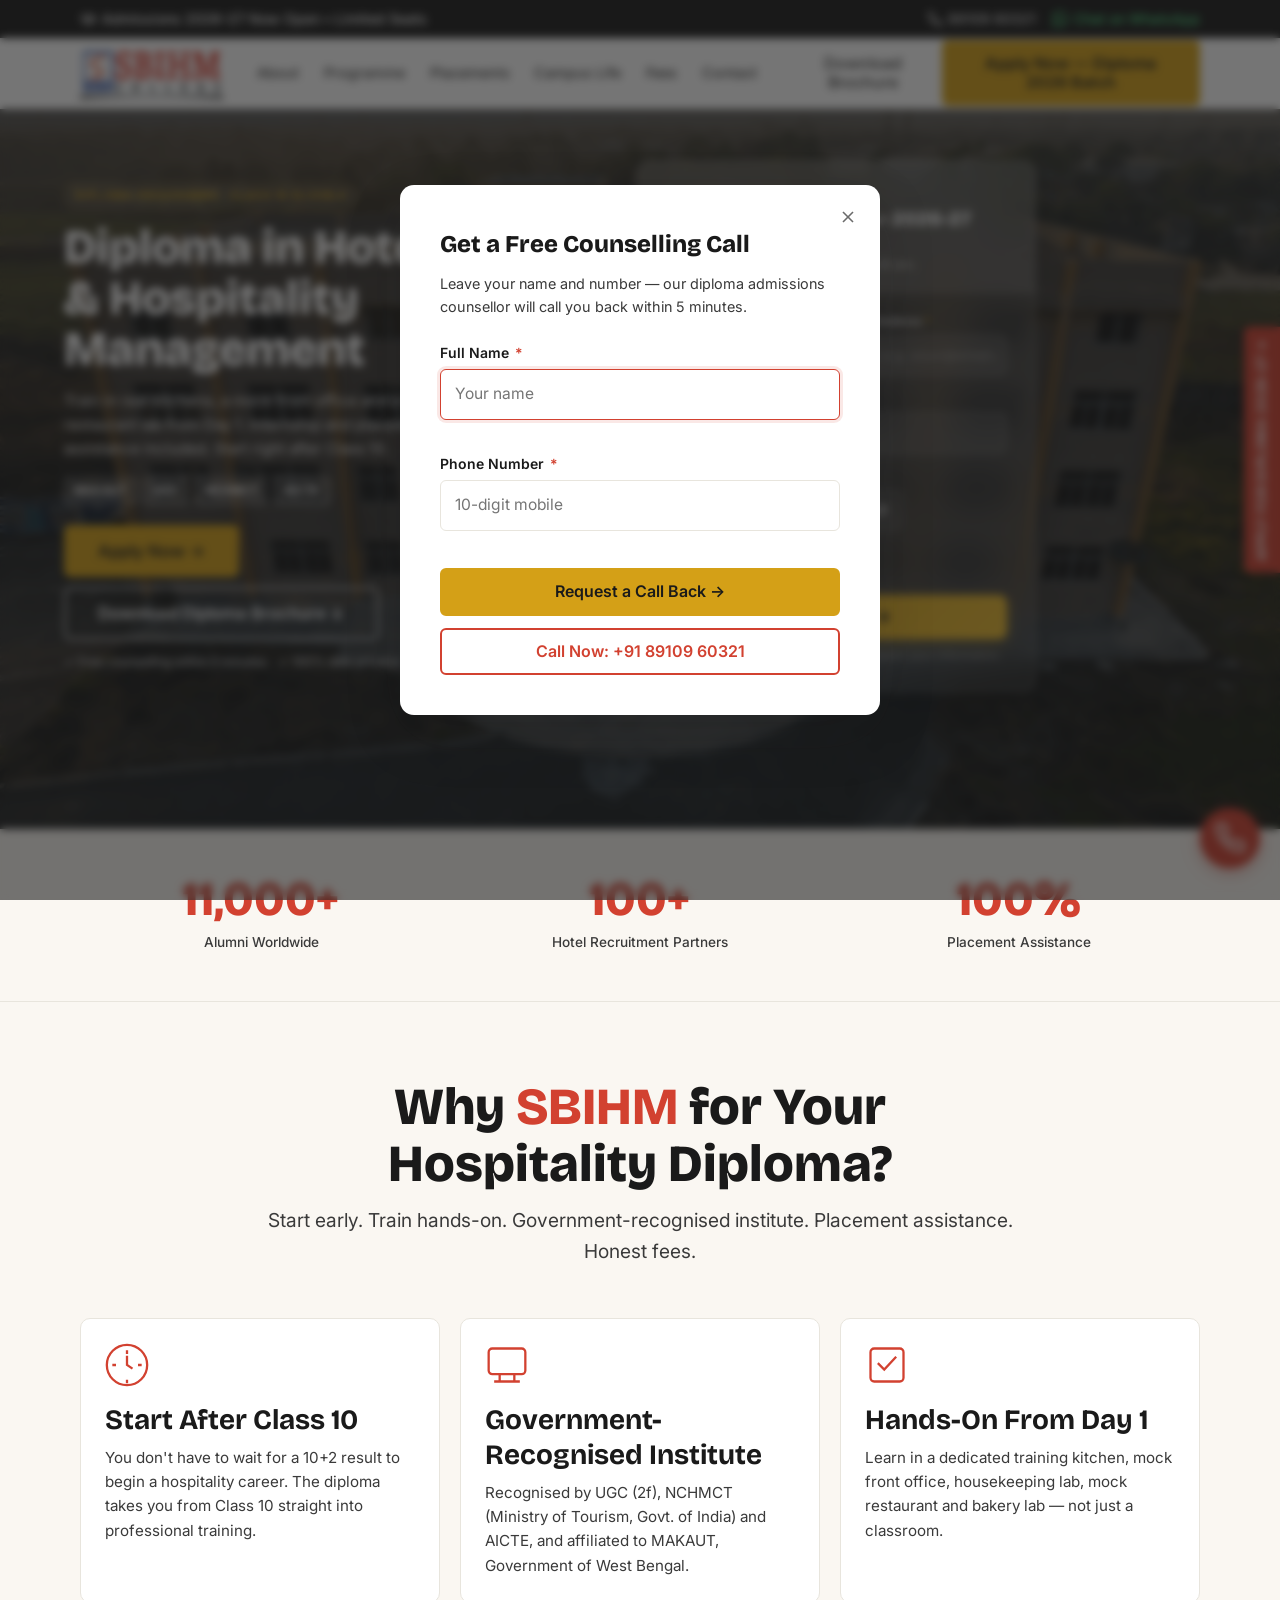
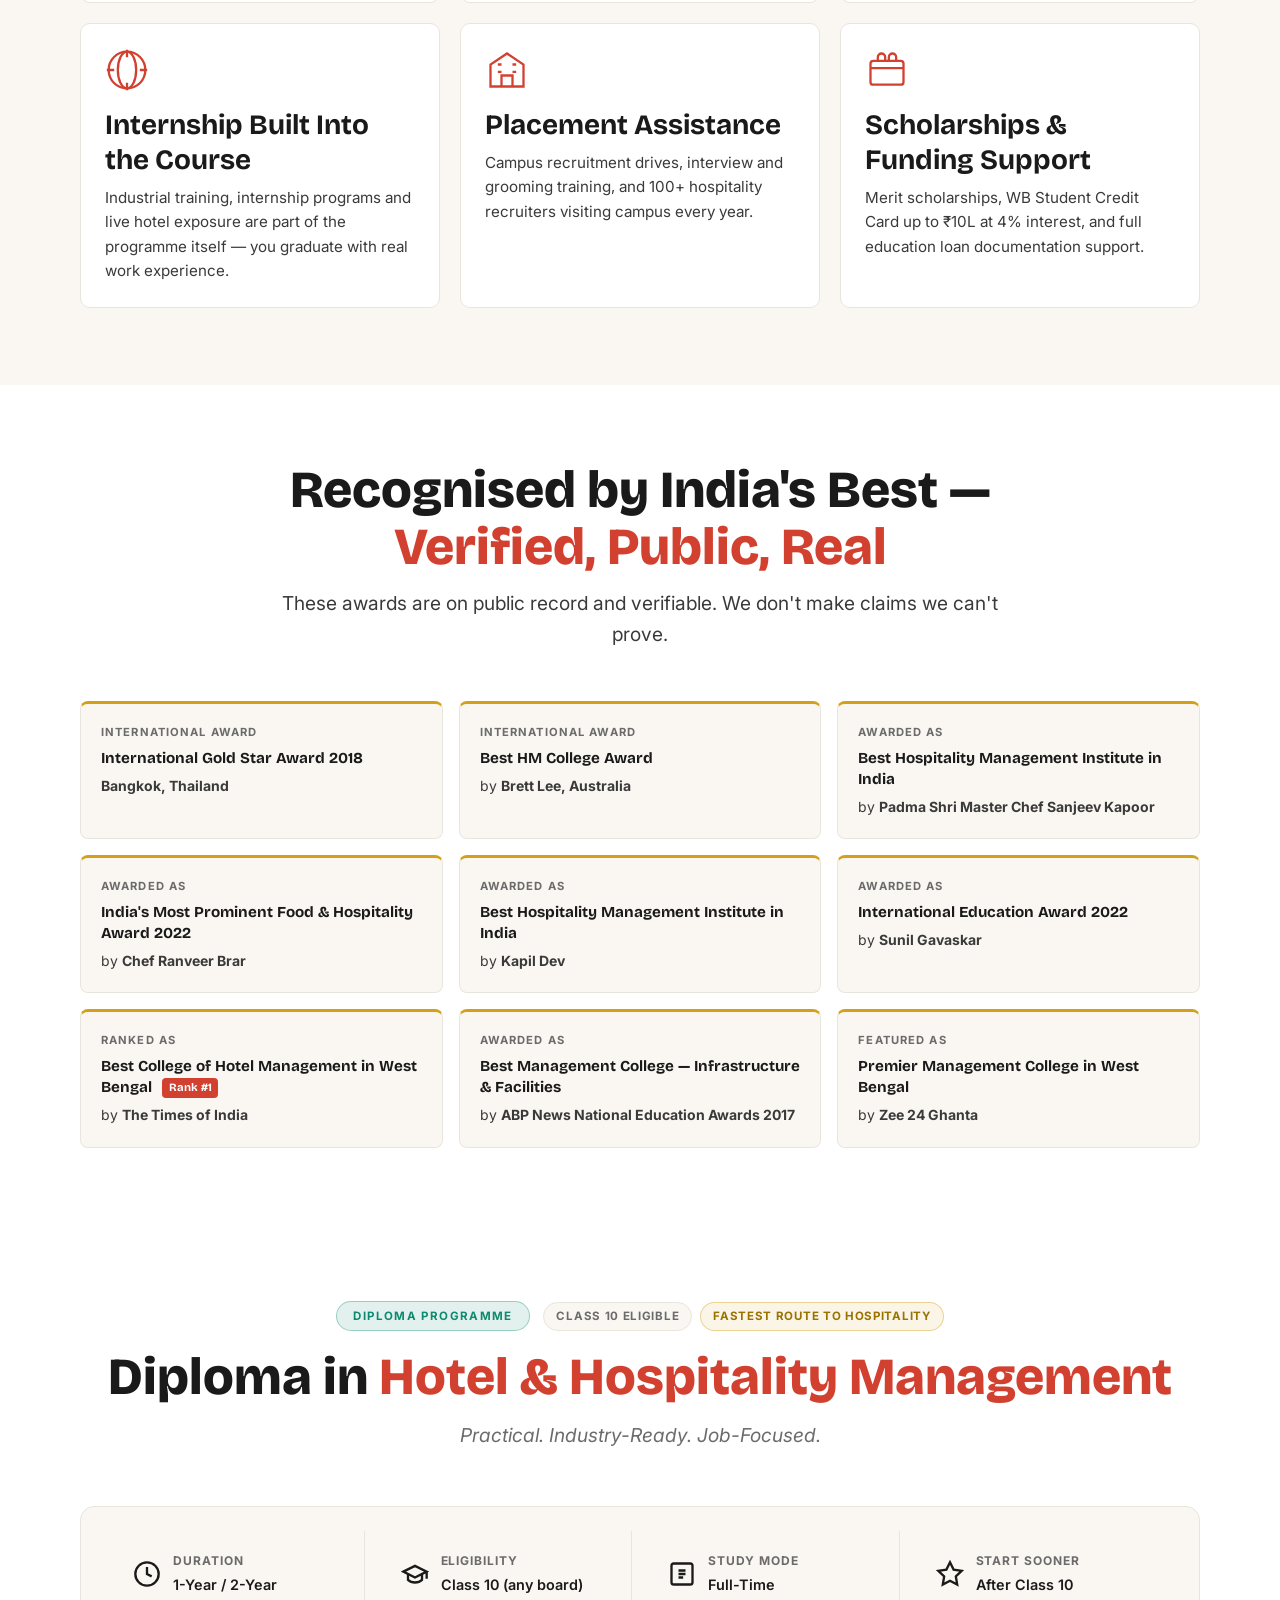
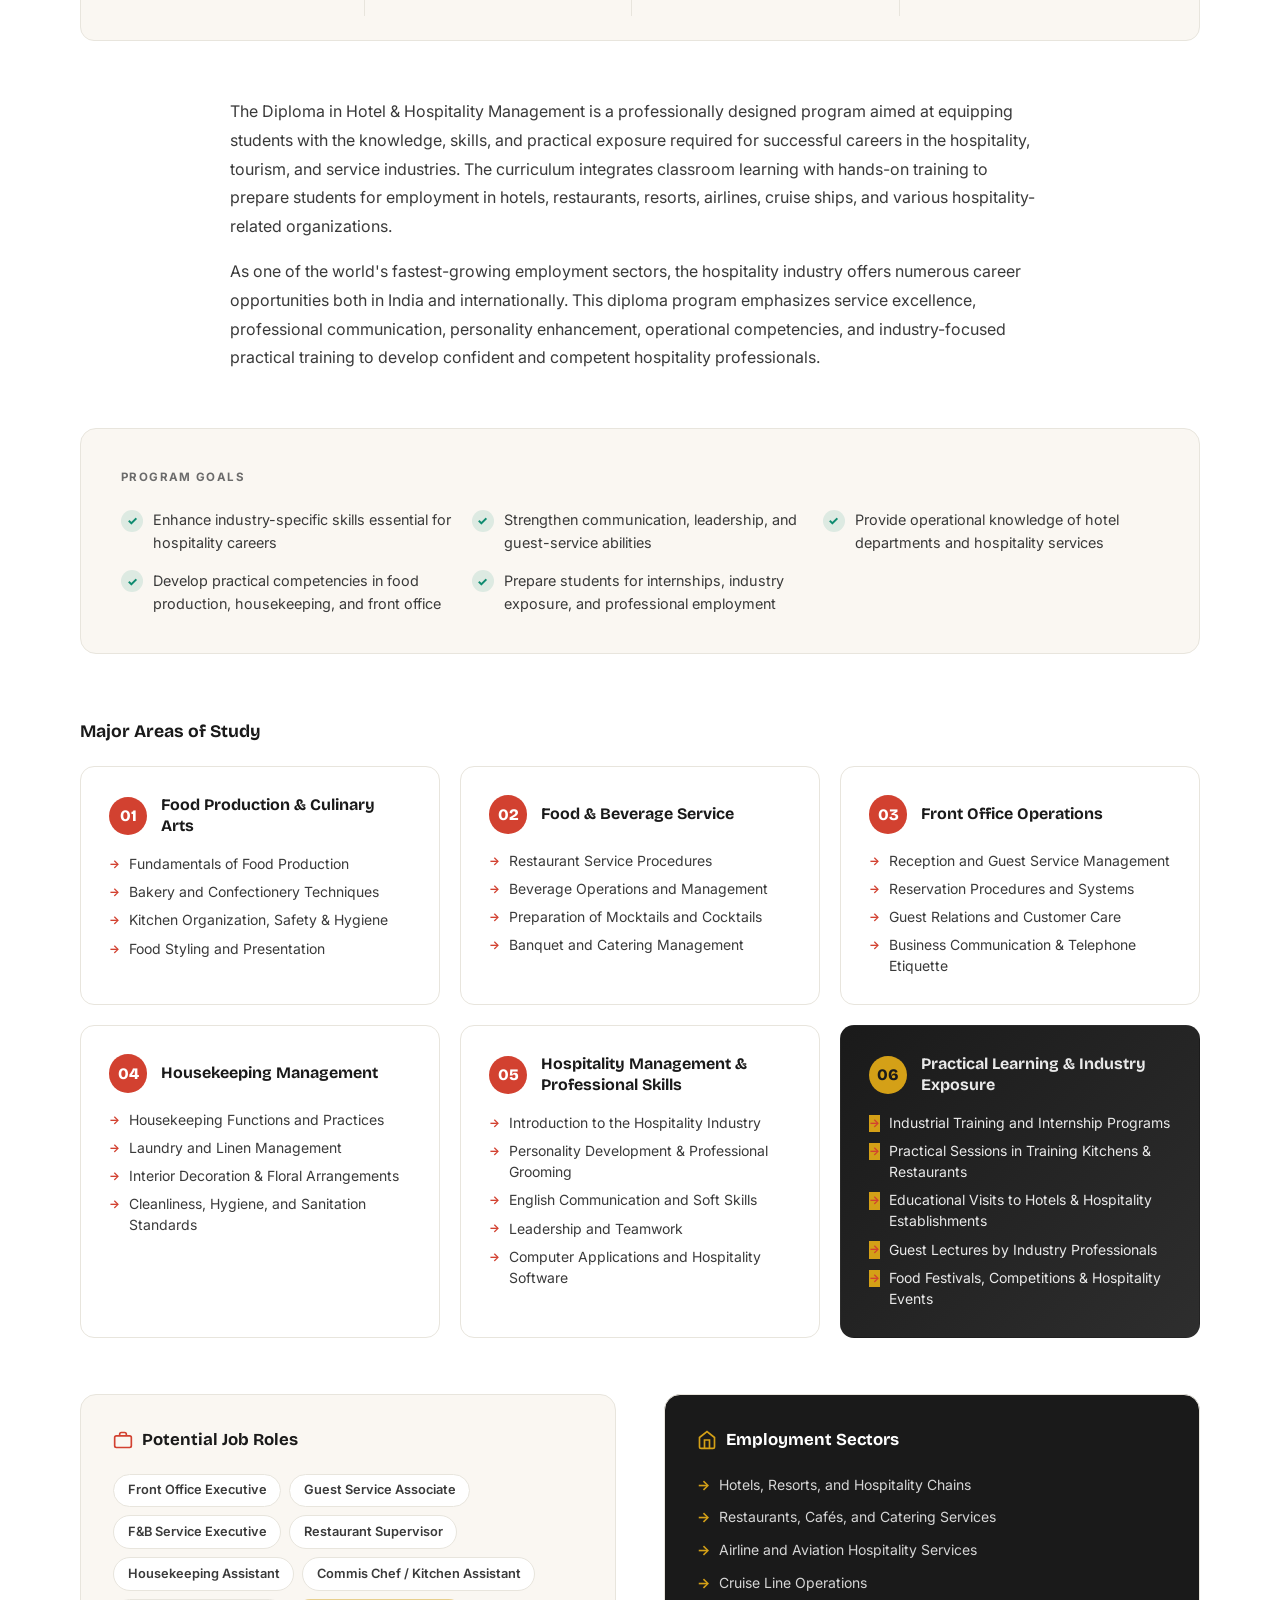
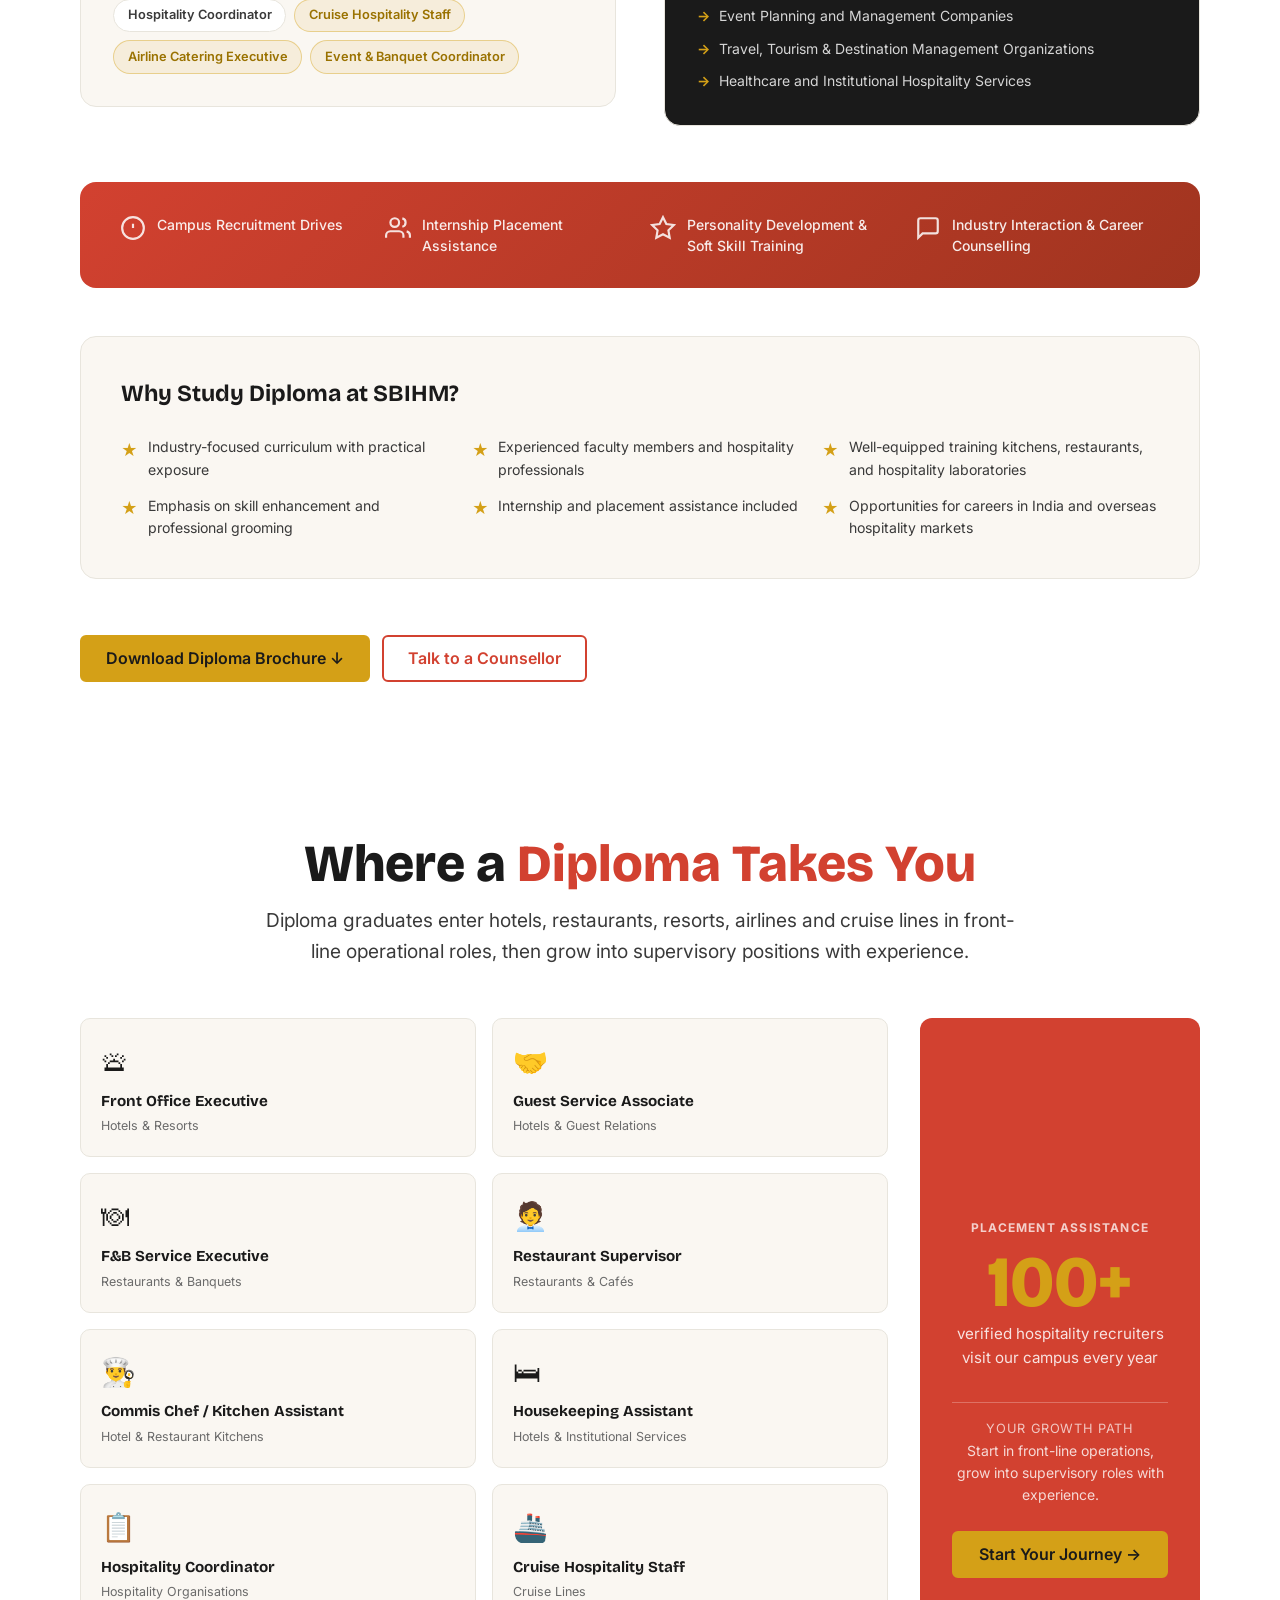
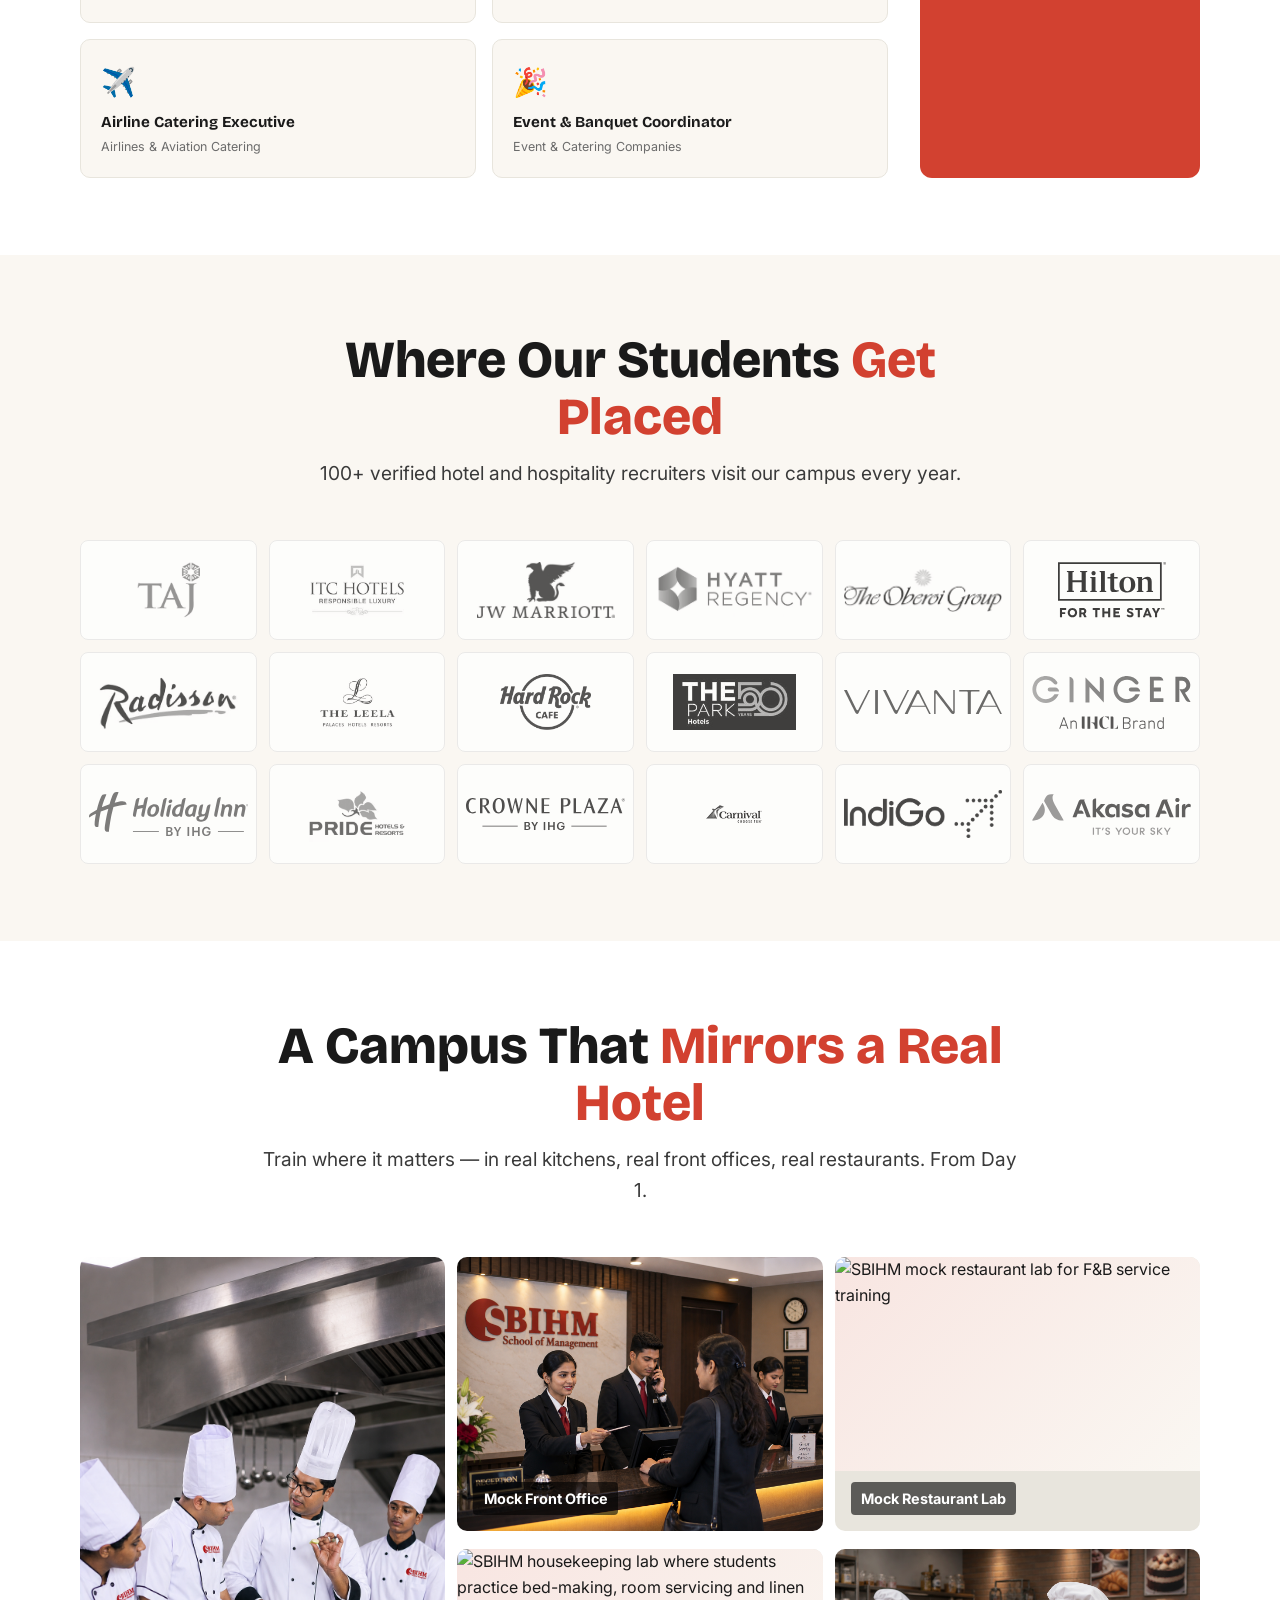
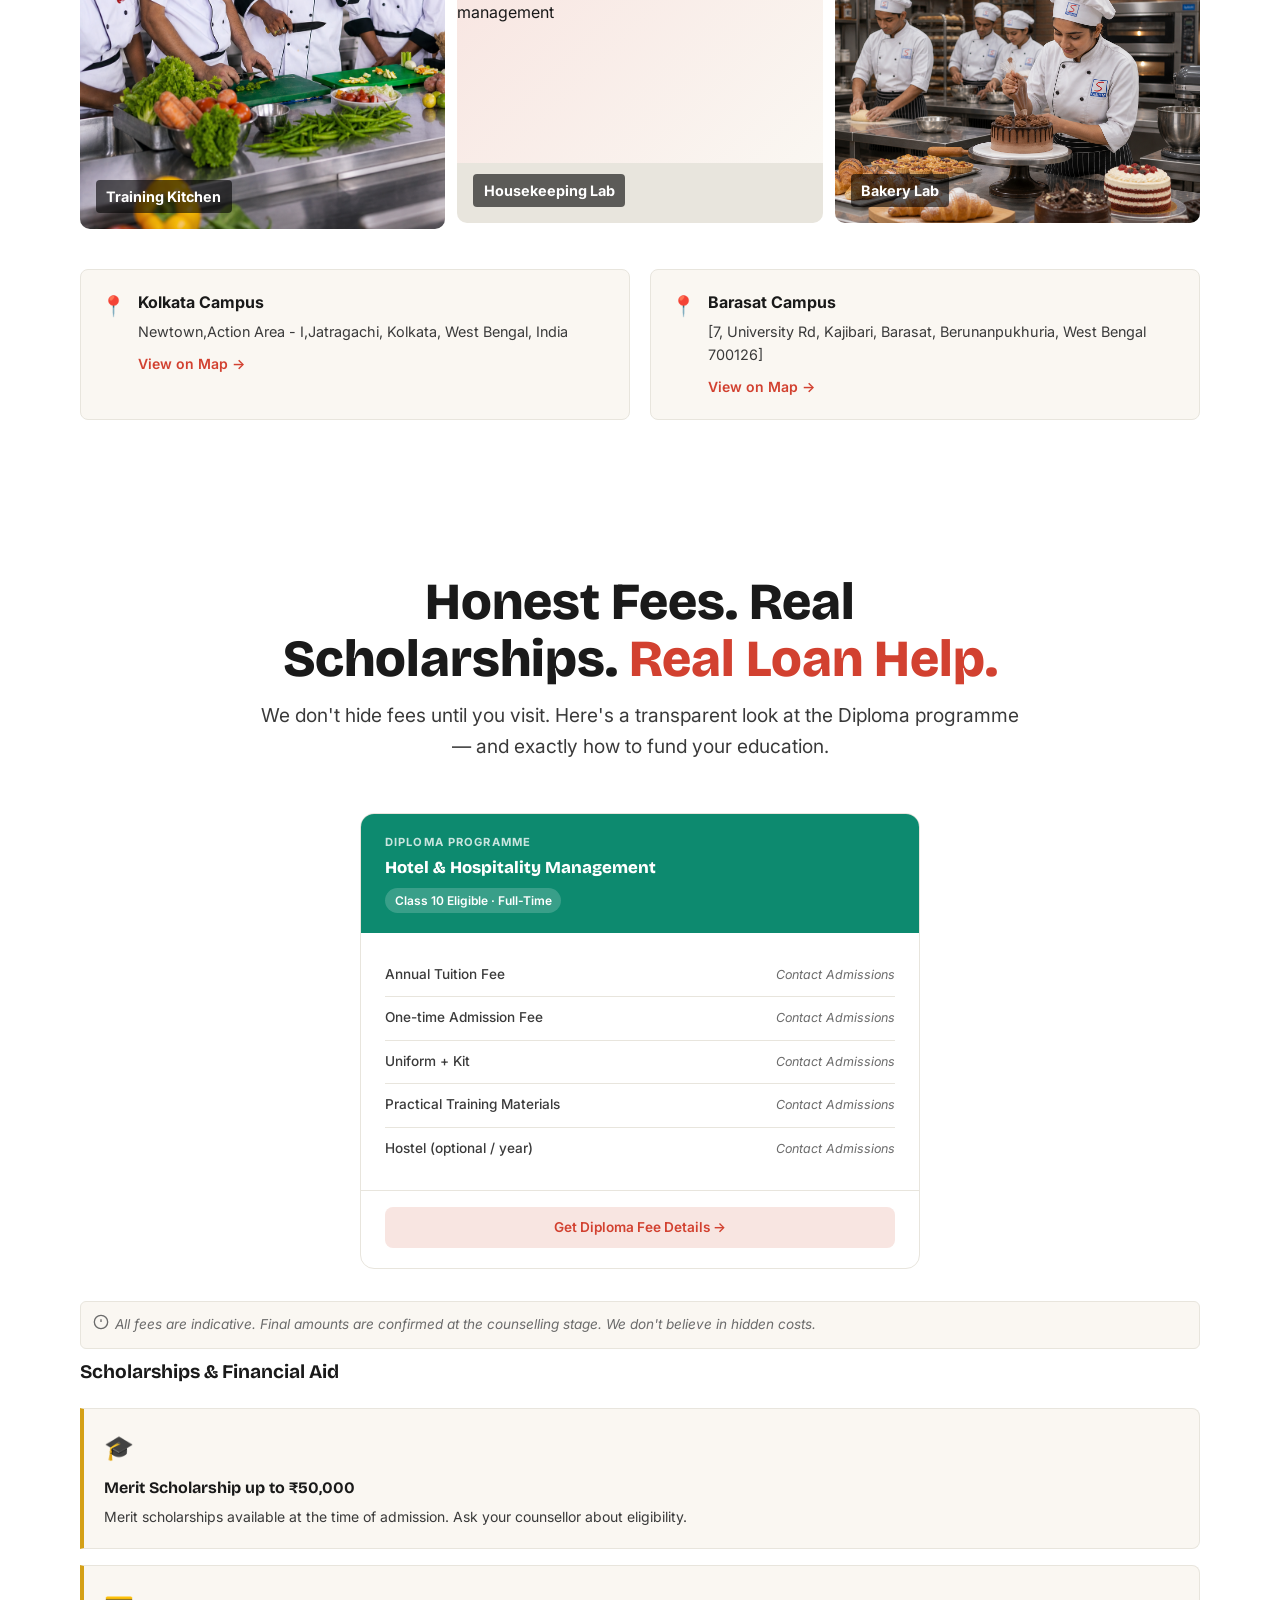
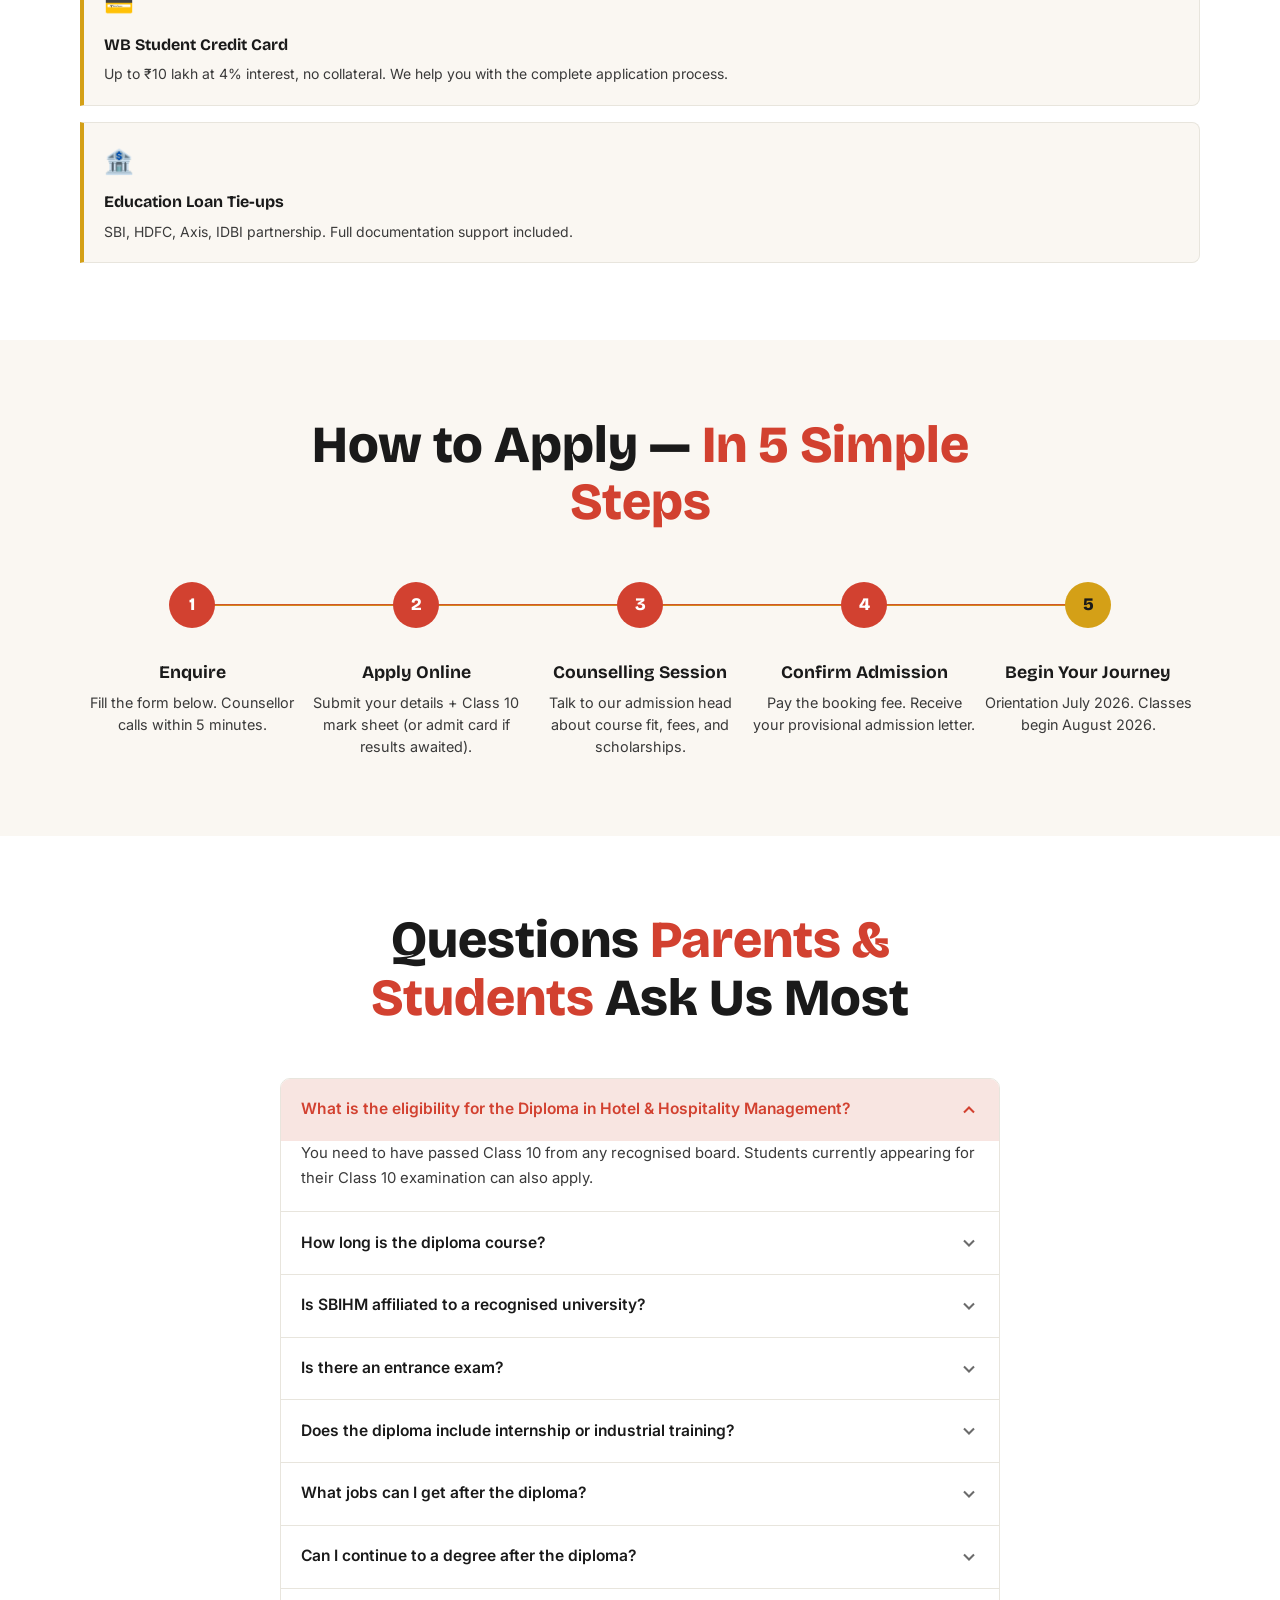
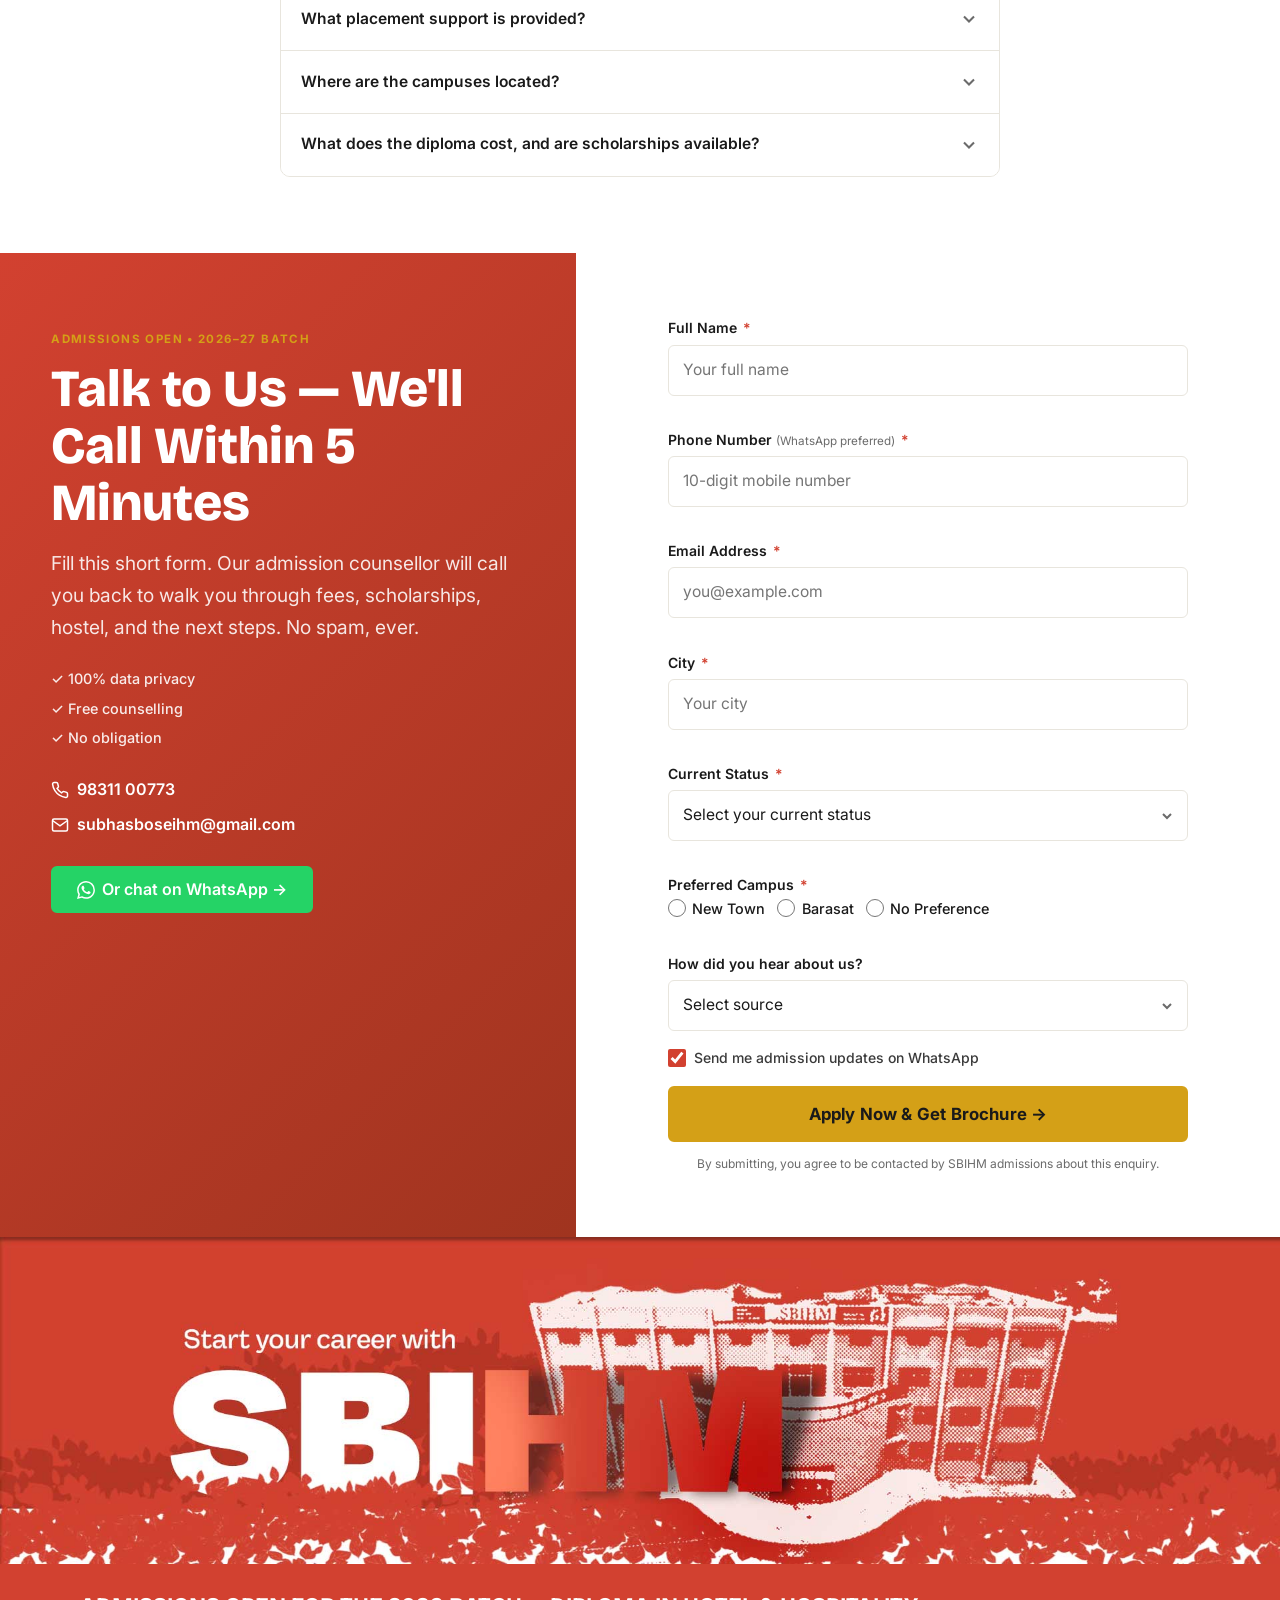
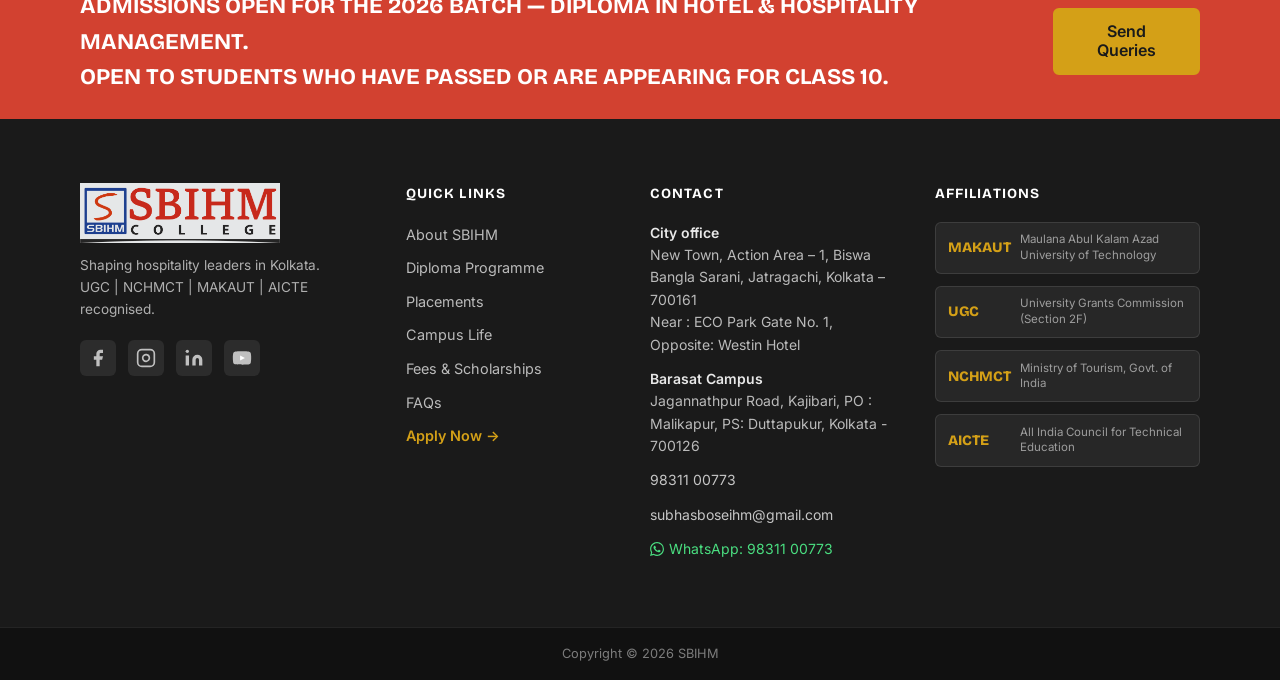
==== commit 88a84ca0: "GTM code added" ====
--- a/index.html
+++ b/index.html
@@ -10,7 +10,7 @@
     !function (f, b, e, v, n, t, s) {
       if (f.fbq) return; n = f.fbq = function () {
         n.callMethod ?
-        n.callMethod.apply(n, arguments) : n.queue.push(arguments)
+          n.callMethod.apply(n, arguments) : n.queue.push(arguments)
       };
       if (!f._fbq) f._fbq = n; n.push = n; n.loaded = !0; n.version = '2.0';
       n.queue = []; t = b.createElement(e); t.async = !0;
@@ -33,7 +33,7 @@
     function gtag() { dataLayer.push(arguments); }
     gtag('js', new Date());
 
-    gtag('config', 'AW-666646382');		
+    gtag('config', 'AW-666646382');
   </script>
 
   <title>Diploma in Hotel &amp; Hospitality Management in Kolkata — SBIHM | Admissions 2026-27</title>
@@ -44,7 +44,8 @@
   <link rel="canonical" href="https://applynow.sbihm.in/diploma/">
 
   <!-- Open Graph -->
-  <meta property="og:title" content="Diploma in Hotel &amp; Hospitality Management — SBIHM Kolkata | Admissions 2026-27">
+  <meta property="og:title"
+    content="Diploma in Hotel &amp; Hospitality Management — SBIHM Kolkata | Admissions 2026-27">
   <meta property="og:description"
     content="Start a hospitality career right after Class 10 with SBIHM's Diploma in Hotel & Hospitality Management. Hands-on training, internship and placement assistance.">
   <!-- TODO-CLIENT: supply a diploma-specific OG image hosted on the live domain, then add:
@@ -208,7 +209,8 @@
       </nav>
       <div class="site-header__actions">
         <button class="btn btn--text" id="brochure-trigger" aria-haspopup="dialog">Download Brochure</button>
-        <a href="#hero-form-container" class="btn btn--gold" data-track="apply_cta_click" data-cta-location="header">Apply
+        <a href="#hero-form-container" class="btn btn--gold" data-track="apply_cta_click"
+          data-cta-location="header">Apply
           Now — Diploma 2026 Batch</a>
       </div>
       <button class="hamburger" id="hamburger" aria-expanded="false" aria-controls="mobile-drawer"
@@ -250,8 +252,8 @@
   </div>
 
   <!-- ===== SECTION 3: Floating Side CTA (desktop) ===== -->
-  <a href="#hero-form-container" class="side-cta" aria-label="Apply for the Diploma 2026–27" data-track="apply_cta_click"
-    data-cta-location="side-pill">
+  <a href="#hero-form-container" class="side-cta" aria-label="Apply for the Diploma 2026–27"
+    data-track="apply_cta_click" data-cta-location="side-pill">
     <span>Apply for Diploma 2026–27 →</span>
   </a>
 
@@ -1107,10 +1109,10 @@
           <!-- <div class="partner-logo" role="listitem"><img src="./assets/images/pllogo/royal-caribbean-logo.svg"alt="" loading="lazy"></div> -->
           <div class="partner-logo" role="listitem"><img src="./assets/images/pllogo/Carnival.png" alt=""
               loading="lazy"></div>
-          <div class="partner-logo" role="listitem"><img src="./assets/images/pllogo/Apollo-Hospitals.png" alt=""
-              loading="lazy"></div>
-          <div class="partner-logo" role="listitem"><img src="./assets/images/pllogo/FORTIS.png" alt="" loading="lazy">
-          </div>
+          <!-- <div class="partner-logo" role="listitem"><img src="./assets/images/pllogo/Apollo-Hospitals.png" alt=""
+              loading="lazy"></div> -->
+          <!-- <div class="partner-logo" role="listitem"><img src="./assets/images/pllogo/FORTIS.png" alt="" loading="lazy">
+          </div> -->
           <div class="partner-logo" role="listitem"><img src="./assets/images/pllogo/IndiGo_logo_2x.avif" alt=""
               loading="lazy"></div>
           <div class="partner-logo" role="listitem"><img src="./assets/images/pllogo/Akasa.svg" alt="" loading="lazy">
@@ -1420,7 +1422,8 @@
               </svg>
             </button>
             <div class="faq-answer" id="faq-answer-1" role="region">
-              <p>You need to have passed Class 10 from any recognised board. Students currently appearing for their Class 10 examination can also apply.</p>
+              <p>You need to have passed Class 10 from any recognised board. Students currently appearing for their
+                Class 10 examination can also apply.</p>
             </div>
           </div>
 
@@ -1434,7 +1437,8 @@
               </svg>
             </button>
             <div class="faq-answer faq-answer--hidden" id="faq-answer-2" role="region" hidden>
-              <p>The diploma is a full-time programme. The exact duration for your intake will be confirmed by our admissions team during counselling.</p>
+              <p>The diploma is a full-time programme. The exact duration for your intake will be confirmed by our
+                admissions team during counselling.</p>
             </div>
           </div>
 
@@ -1447,7 +1451,10 @@
               </svg>
             </button>
             <div class="faq-answer faq-answer--hidden" id="faq-answer-3" role="region" hidden>
-              <p>Yes — SBIHM is affiliated to <strong>Maulana Abul Kalam Azad University of Technology (MAKAUT), Government of West Bengal</strong>, recognised by <strong>UGC under Section 2(F)</strong>, and approved by <strong>NCHMCT (Ministry of Tourism, Govt. of India)</strong> and <strong>AICTE</strong>.</p>
+              <p>Yes — SBIHM is affiliated to <strong>Maulana Abul Kalam Azad University of Technology (MAKAUT),
+                  Government of West Bengal</strong>, recognised by <strong>UGC under Section 2(F)</strong>, and
+                approved by <strong>NCHMCT (Ministry of Tourism, Govt. of India)</strong> and <strong>AICTE</strong>.
+              </p>
             </div>
           </div>
 
@@ -1460,7 +1467,8 @@
               </svg>
             </button>
             <div class="faq-answer faq-answer--hidden" id="faq-answer-4" role="region" hidden>
-              <p>No national entrance exam (such as NCHMCT JEE) is required. Admission is on merit, followed by an institute-level admission test and a counselling session with our admissions team.</p>
+              <p>No national entrance exam (such as NCHMCT JEE) is required. Admission is on merit, followed by an
+                institute-level admission test and a counselling session with our admissions team.</p>
             </div>
           </div>
 
@@ -1473,7 +1481,9 @@
               </svg>
             </button>
             <div class="faq-answer faq-answer--hidden" id="faq-answer-5" role="region" hidden>
-              <p>Yes. Industrial training and internship programs are built into the course, along with practical sessions in training kitchens and restaurants, educational visits to hotels, and guest lectures by industry professionals.</p>
+              <p>Yes. Industrial training and internship programs are built into the course, along with practical
+                sessions in training kitchens and restaurants, educational visits to hotels, and guest lectures by
+                industry professionals.</p>
             </div>
           </div>
 
@@ -1486,7 +1496,9 @@
               </svg>
             </button>
             <div class="faq-answer faq-answer--hidden" id="faq-answer-6" role="region" hidden>
-              <p>Typical entry roles include Front Office Executive, Guest Service Associate, F&amp;B Service Executive, Restaurant Supervisor, Housekeeping Assistant, Commis Chef / Kitchen Assistant, Hospitality Coordinator, Cruise Hospitality Staff, Airline Catering Executive, and Event &amp; Banquet Coordinator.</p>
+              <p>Typical entry roles include Front Office Executive, Guest Service Associate, F&amp;B Service Executive,
+                Restaurant Supervisor, Housekeeping Assistant, Commis Chef / Kitchen Assistant, Hospitality Coordinator,
+                Cruise Hospitality Staff, Airline Catering Executive, and Event &amp; Banquet Coordinator.</p>
             </div>
           </div>
 
@@ -1500,7 +1512,8 @@
               </svg>
             </button>
             <div class="faq-answer faq-answer--hidden" id="faq-answer-7" role="region" hidden>
-              <p>Progression routes depend on the admission rules of the university and degree you choose next. Talk to our counsellors — they will guide you on the study options available after the diploma.</p>
+              <p>Progression routes depend on the admission rules of the university and degree you choose next. Talk to
+                our counsellors — they will guide you on the study options available after the diploma.</p>
             </div>
           </div>
 
@@ -1513,7 +1526,9 @@
               </svg>
             </button>
             <div class="faq-answer faq-answer--hidden" id="faq-answer-8" role="region" hidden>
-              <p>SBIHM provides placement assistance: campus recruitment drives, interview and grooming training, personality development sessions, and access to the 100+ hospitality recruiters who visit our campus every year.</p>
+              <p>SBIHM provides placement assistance: campus recruitment drives, interview and grooming training,
+                personality development sessions, and access to the 100+ hospitality recruiters who visit our campus
+                every year.</p>
             </div>
           </div>
 
@@ -1526,7 +1541,8 @@
               </svg>
             </button>
             <div class="faq-answer faq-answer--hidden" id="faq-answer-9" role="region" hidden>
-              <p>New Town (Ecospace Business Park, Newtown, Kolkata 700156) and Barasat. Both are well-connected by metro, bus and Sealdah-Barasat local trains.</p>
+              <p>New Town (Ecospace Business Park, Newtown, Kolkata 700156) and Barasat. Both are well-connected by
+                metro, bus and Sealdah-Barasat local trains.</p>
             </div>
           </div>
 
@@ -1539,7 +1555,9 @@
               </svg>
             </button>
             <div class="faq-answer faq-answer--hidden" id="faq-answer-10" role="region" hidden>
-              <p>Fees are confirmed at the counselling stage — we don’t believe in hidden costs. Merit scholarships are available at the time of admission, the WB Student Credit Card offers up to ₹10 lakh at 4% interest, and we provide education loan documentation support through our SBI, HDFC, Axis and IDBI tie-ups.</p>
+              <p>Fees are confirmed at the counselling stage — we don’t believe in hidden costs. Merit scholarships are
+                available at the time of admission, the WB Student Credit Card offers up to ₹10 lakh at 4% interest, and
+                we provide education loan documentation support through our SBI, HDFC, Axis and IDBI tie-ups.</p>
             </div>
           </div>
 
@@ -2111,4 +2129,4 @@
   <script src="script.js" defer></script>
 </body>
 
-</html>
+</html>
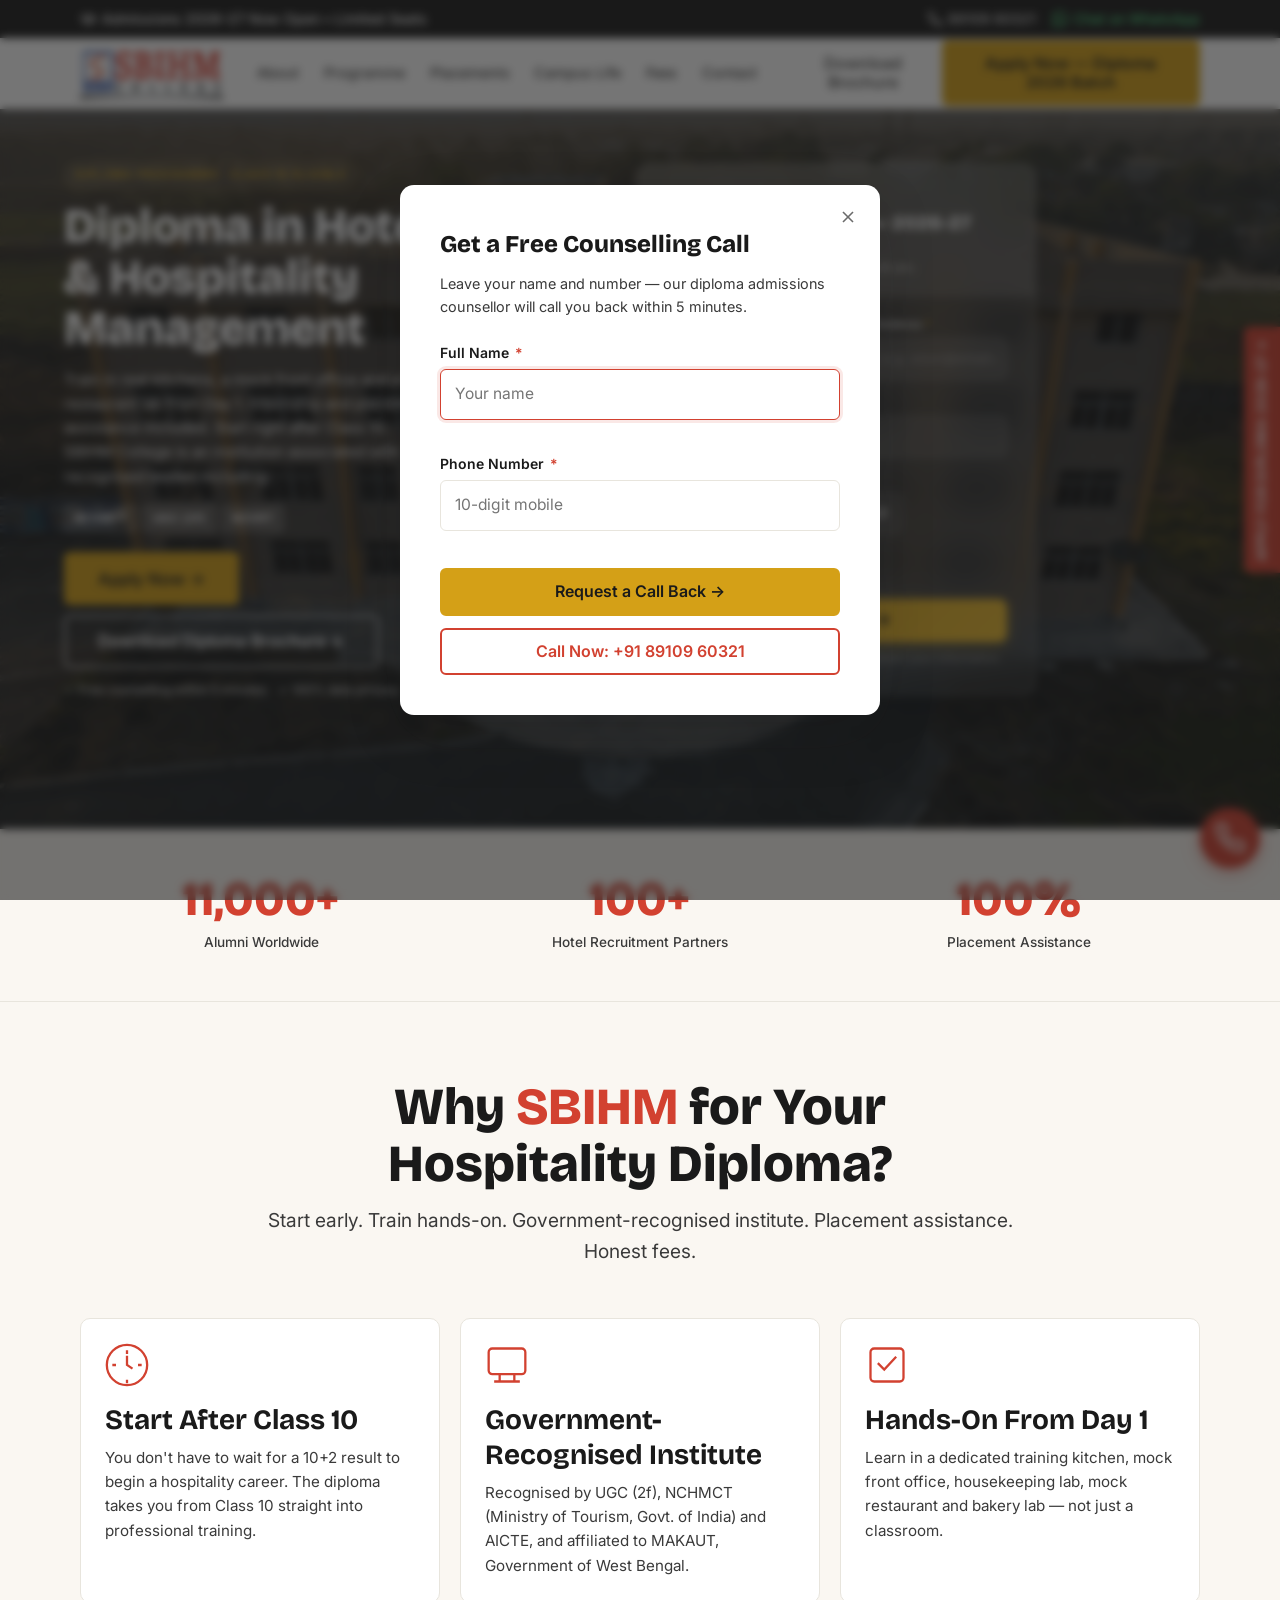
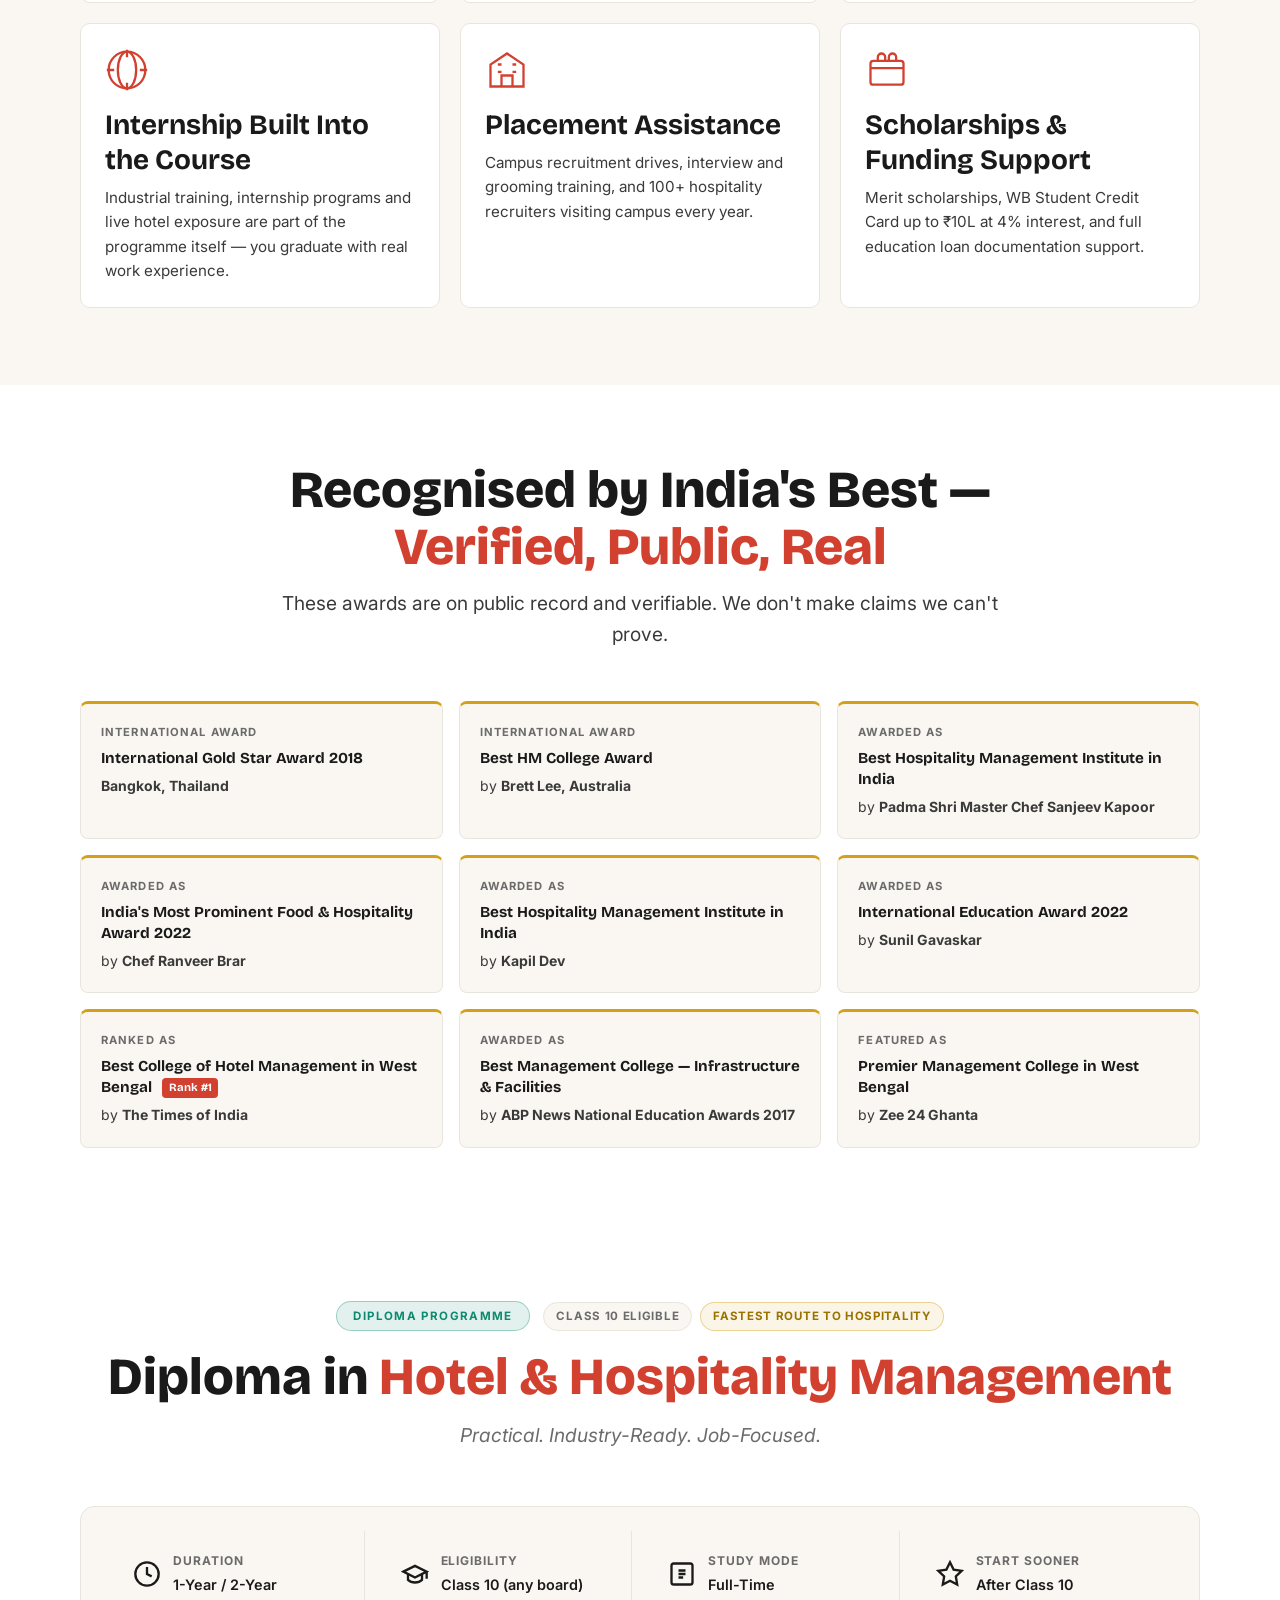
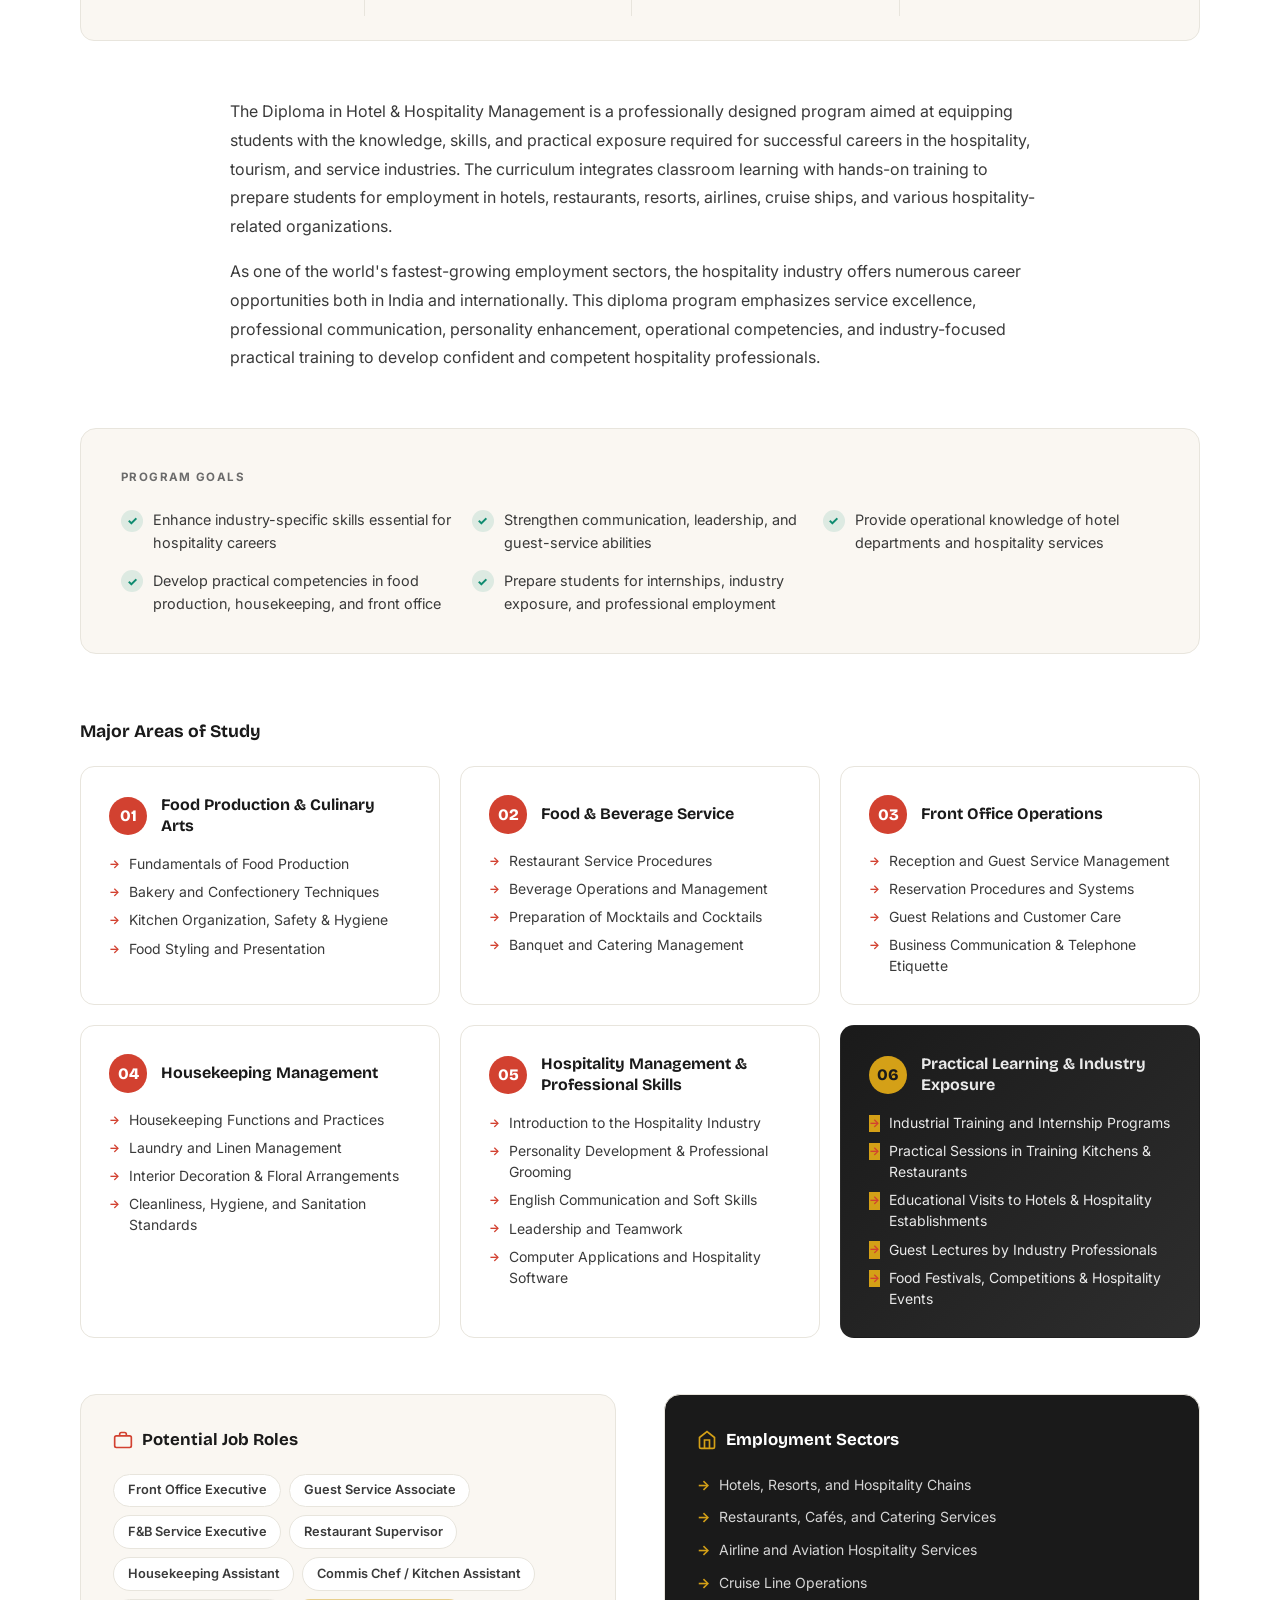
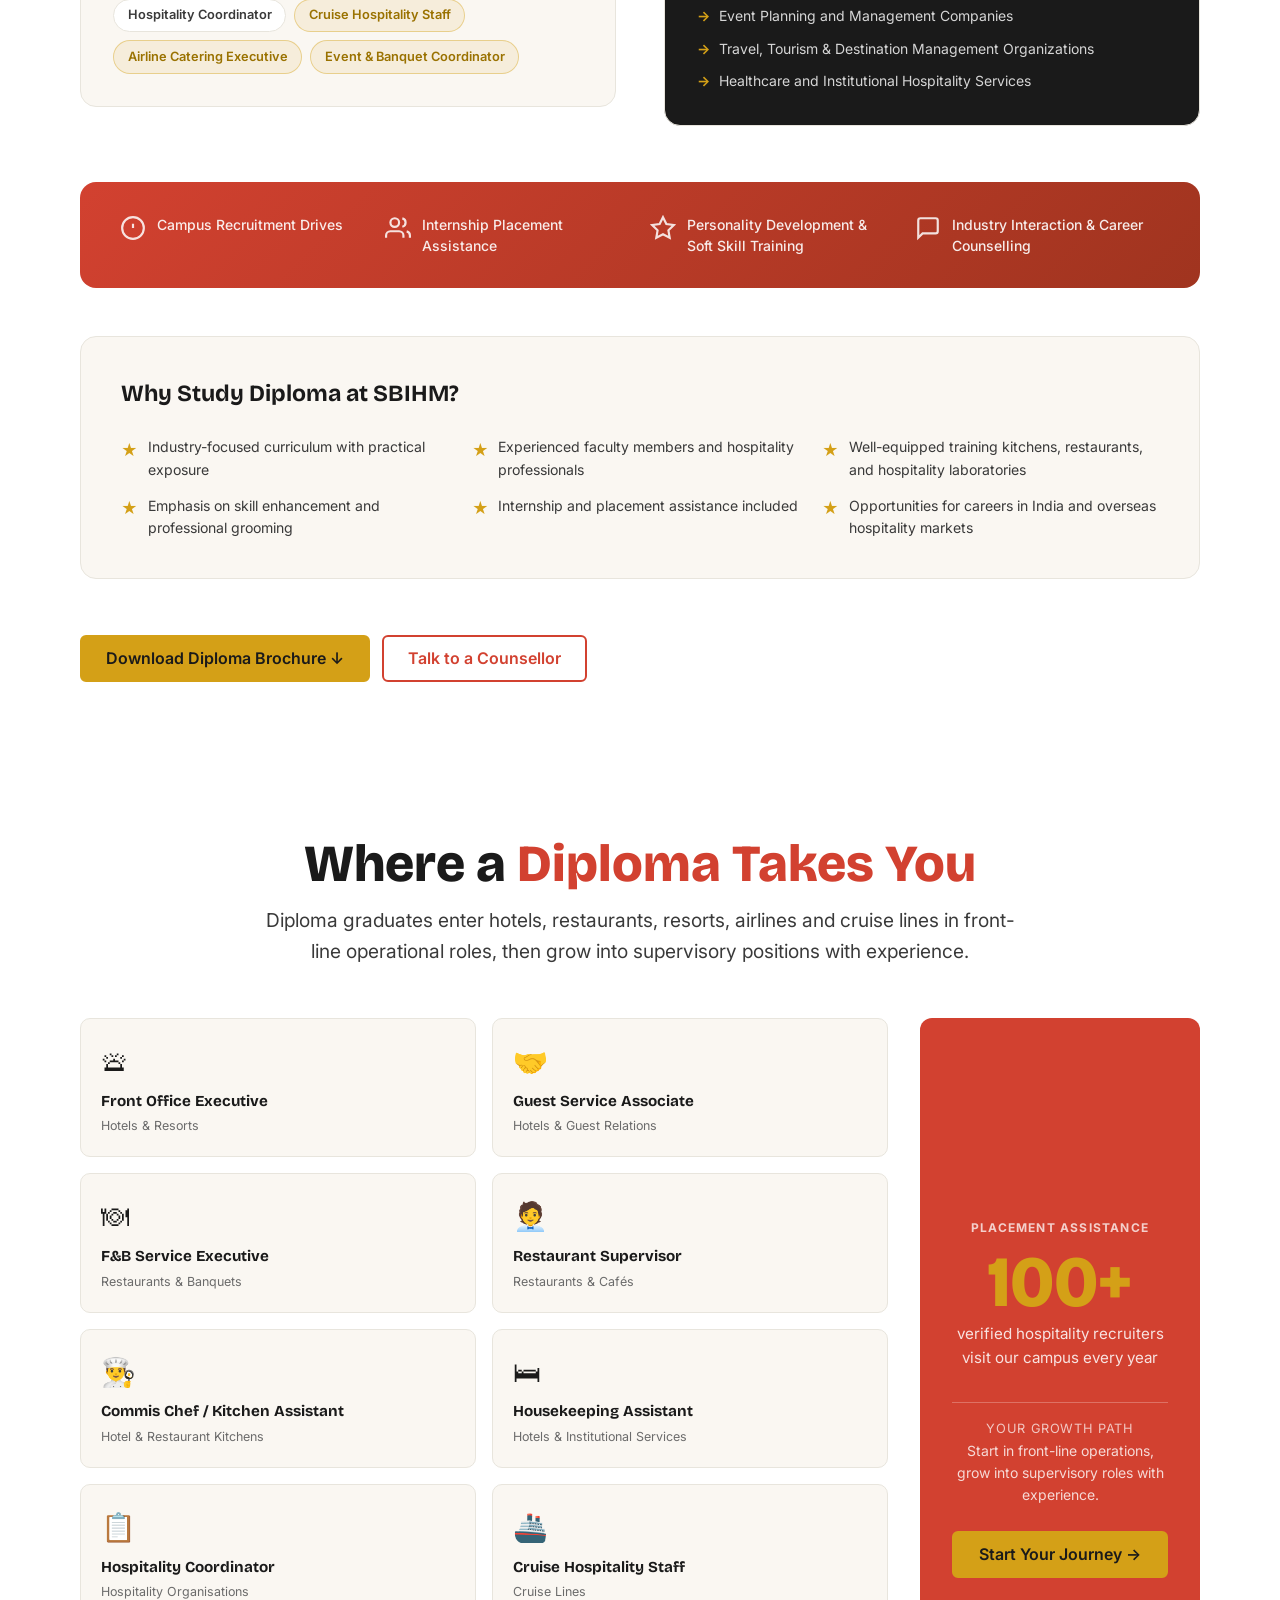
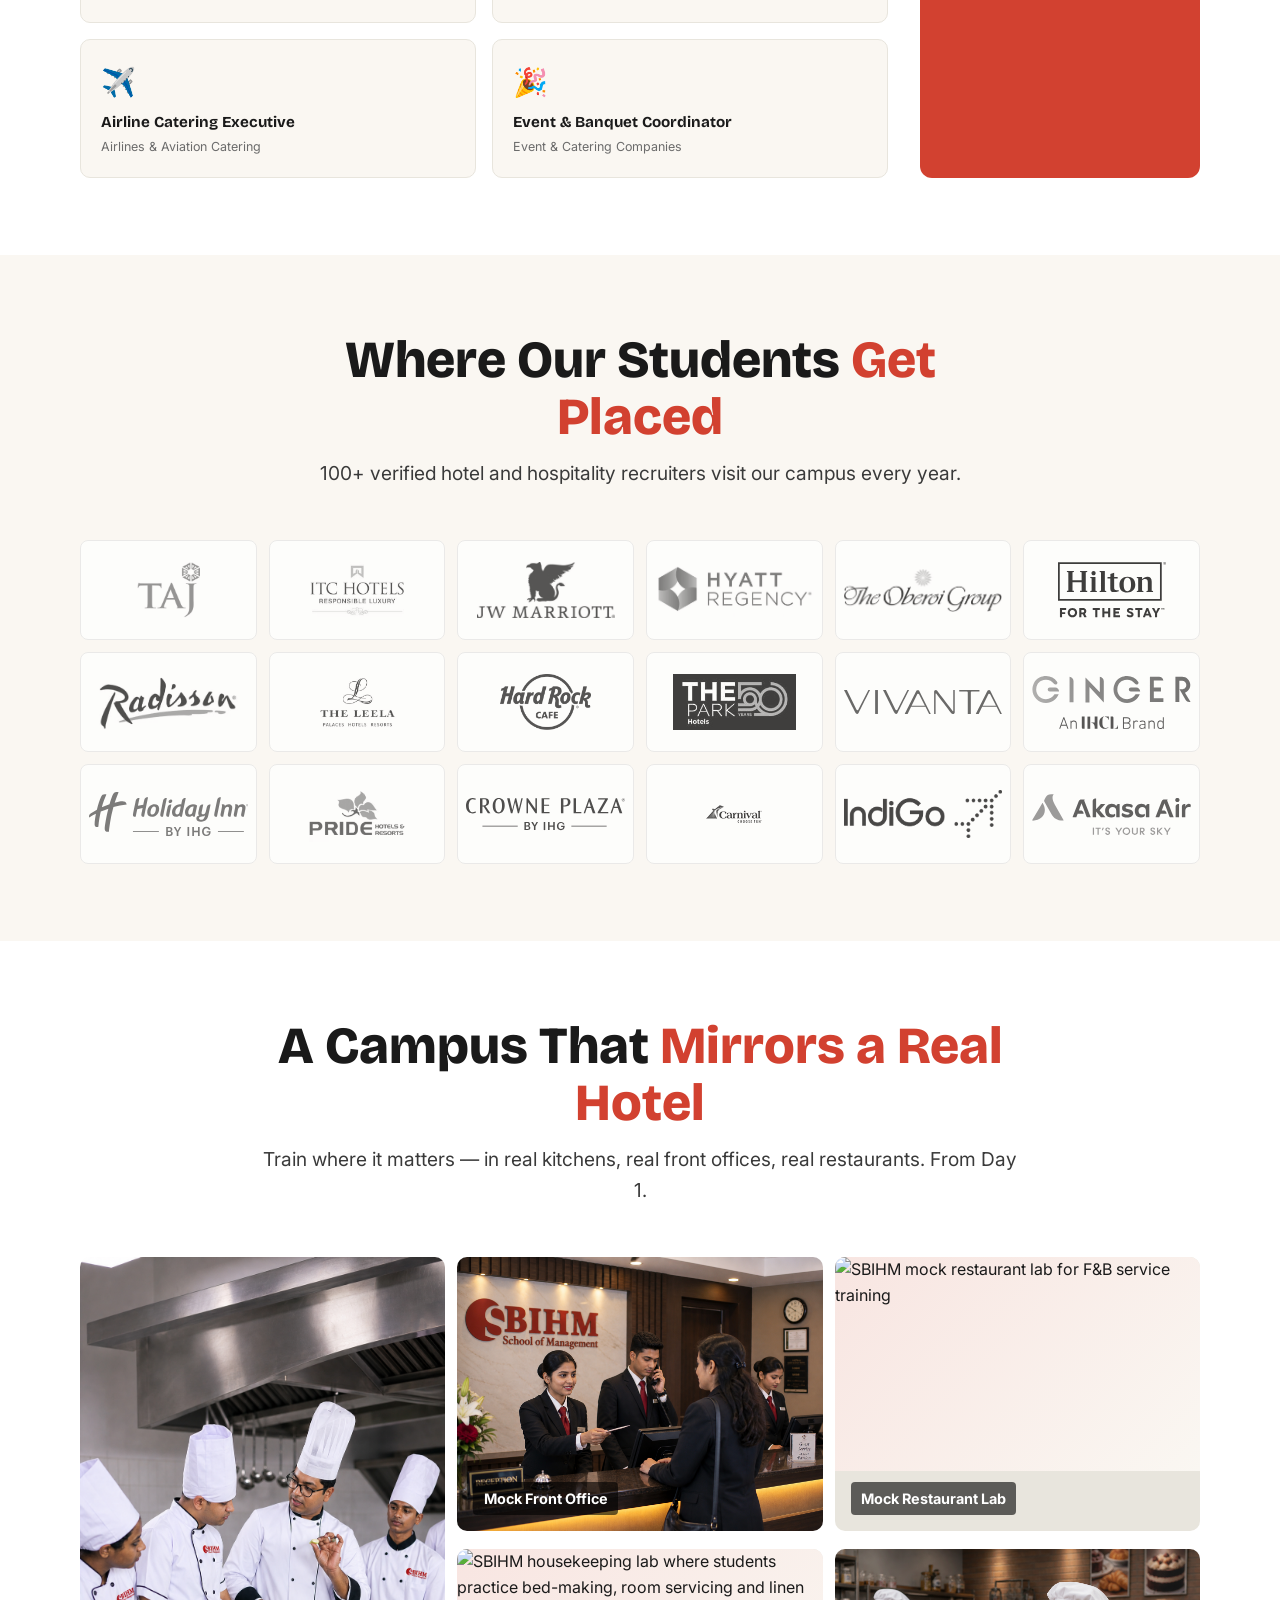
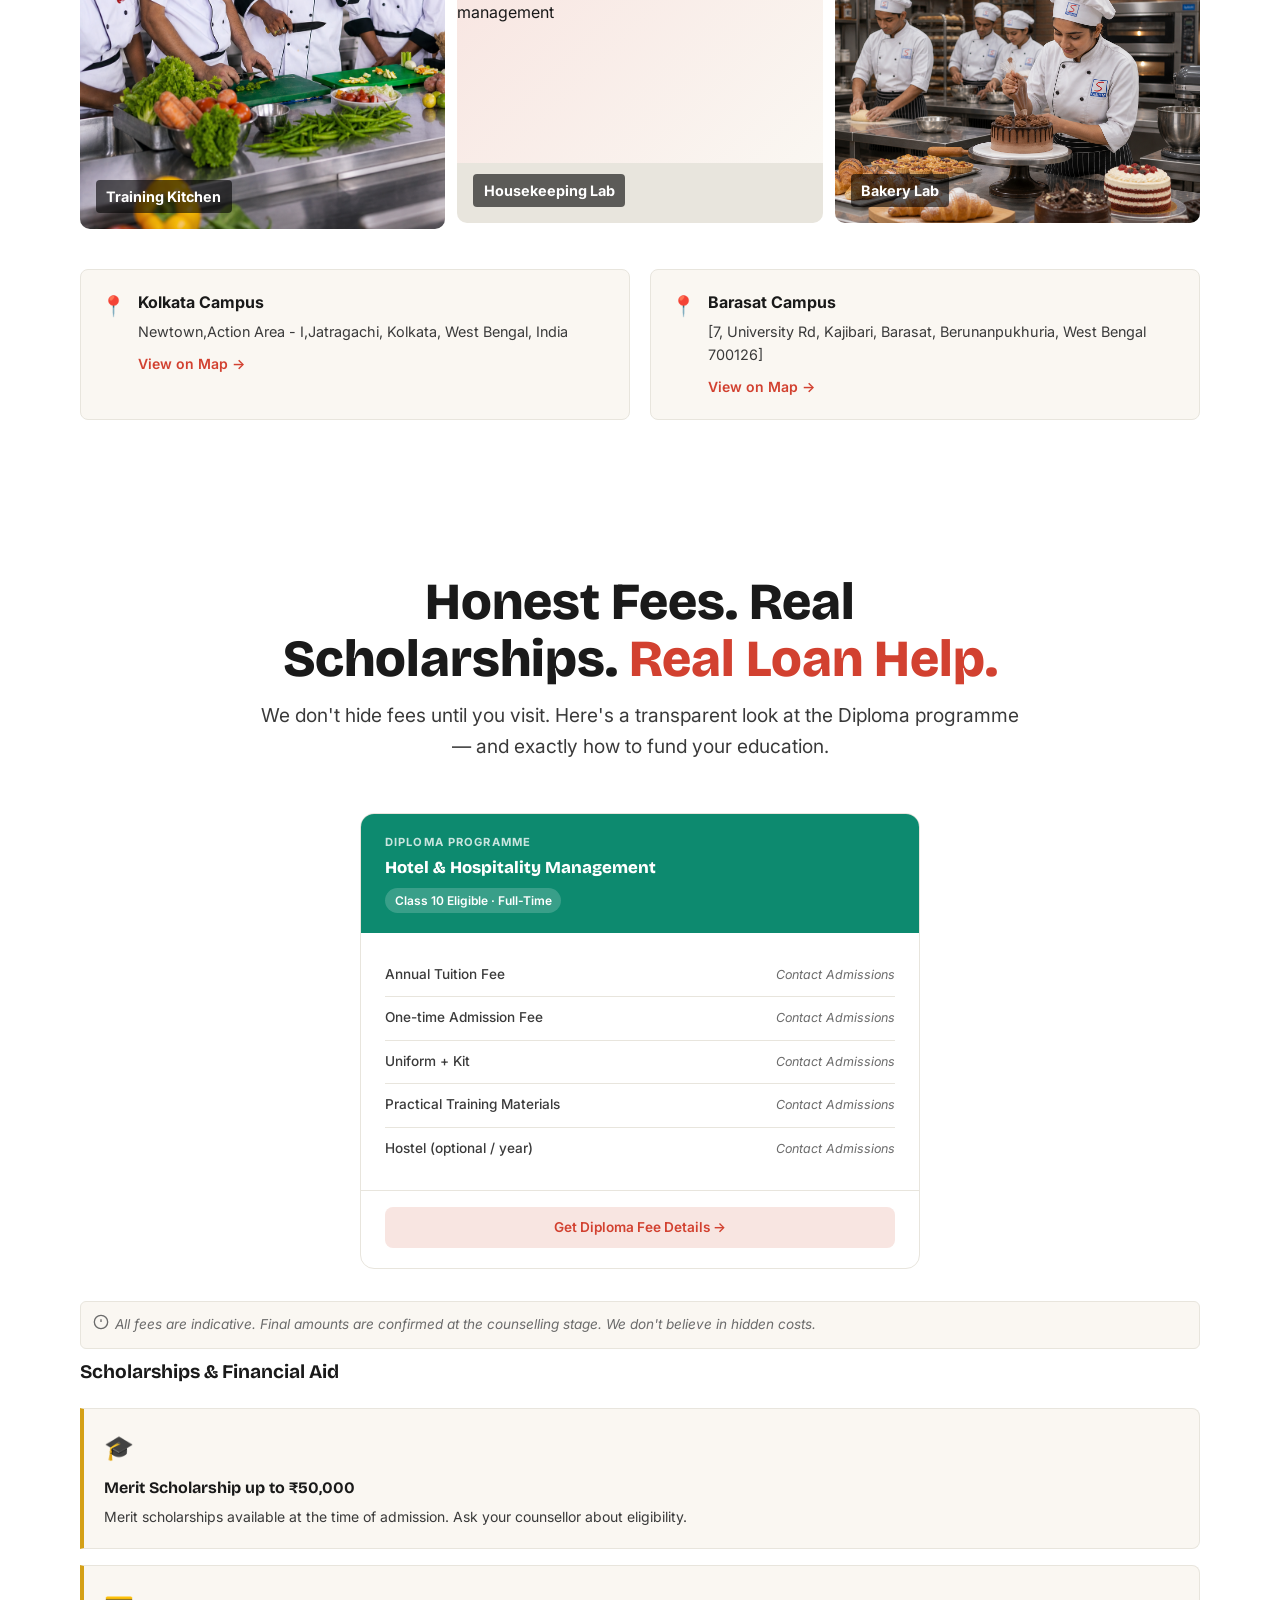
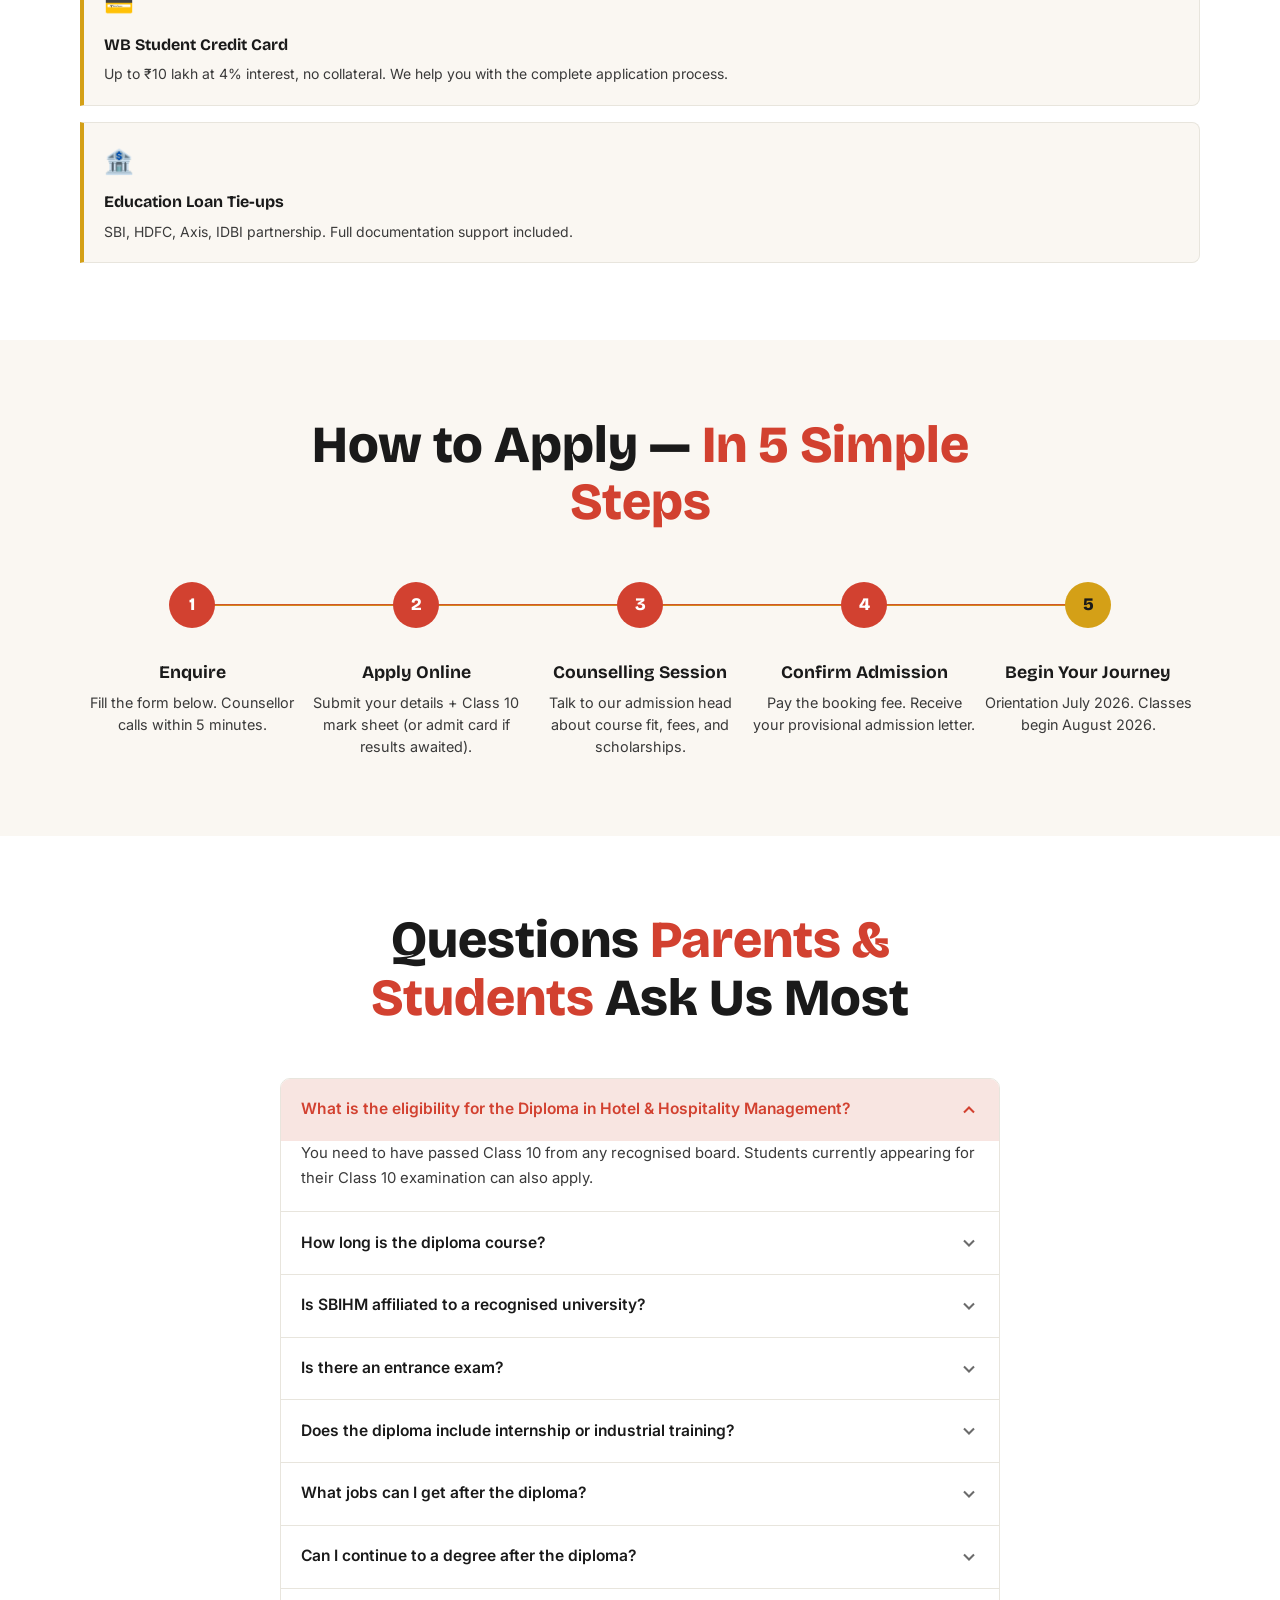
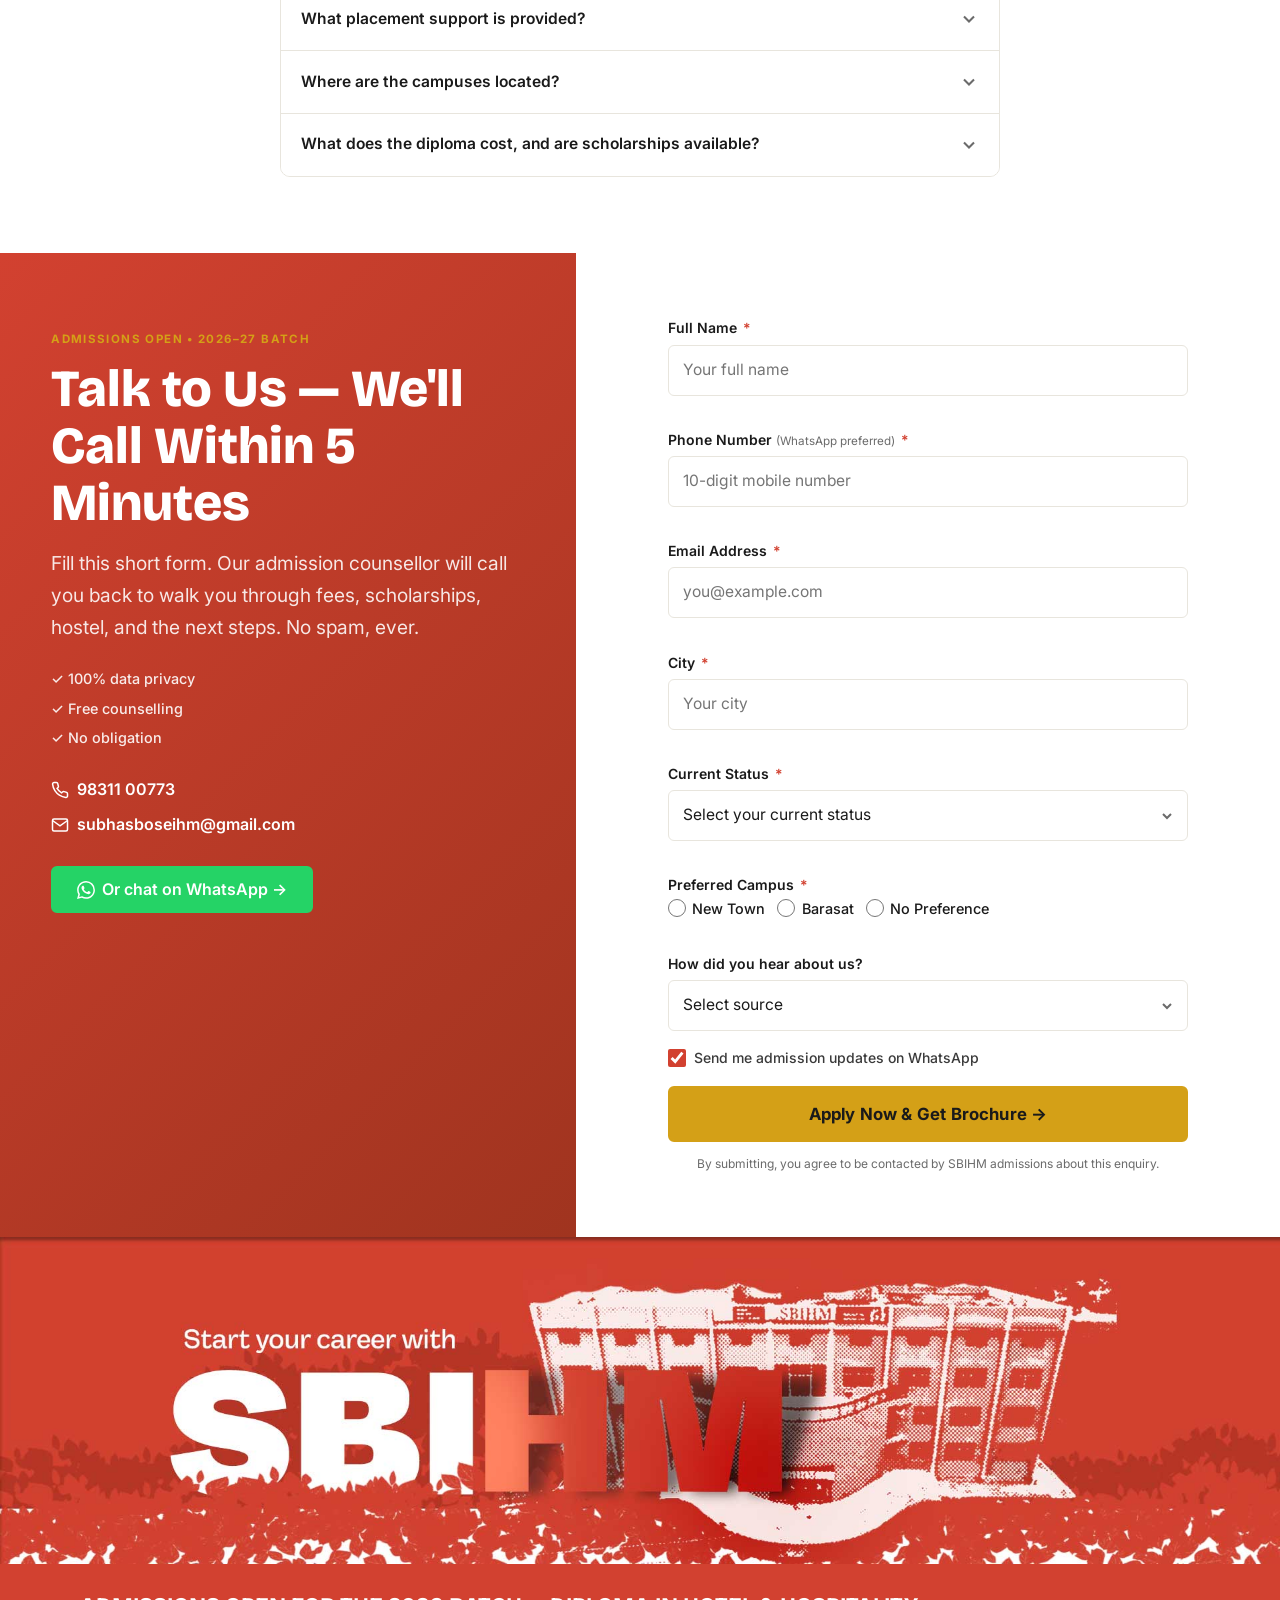
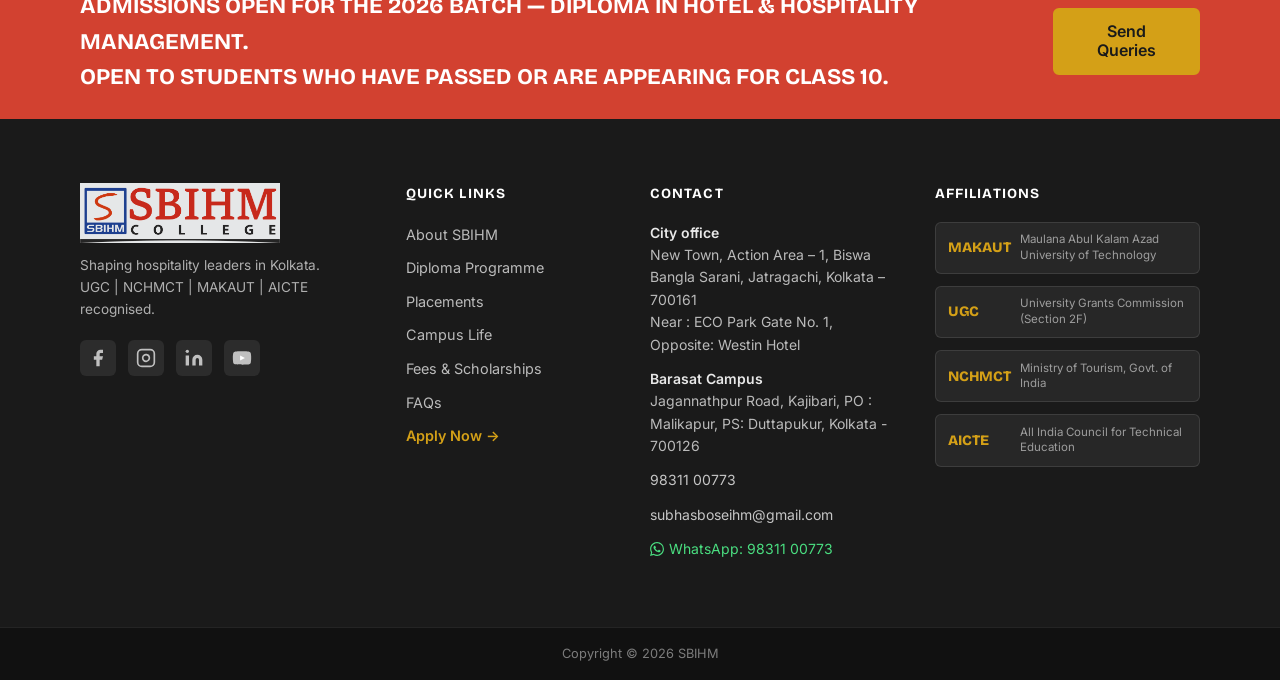
==== commit 06be20eb: "2nd commit" ====
--- a/index.html
+++ b/index.html
@@ -289,13 +289,14 @@
           </h1>
           <p class="hero__sub">
             Train in real kitchens, a mock front office and a live restaurant lab from Day 1. Internship and placement
-            assistance included. Start right after Class 10.
+            assistance included. Start right after Class 10. 
+            </br> SBIHM College is an institution associated with recognised bodies including:
           </p>
           <div class="hero__badges" aria-label="Recognitions and accreditations">
-            <span class="hero__badge">MAKAUT</span>
-            <span class="hero__badge">UGC</span>
             <span class="hero__badge">NCHMCT</span>
-            <span class="hero__badge">AICTE</span>
+            <span class="hero__badge">UGC (2F)</span>
+            <span class="hero__badge">NCVRT</span>
+            
           </div>
           <div class="hero__ctas">
             <a href="#hero-form-container" class="btn btn--gold btn--large" data-track="apply_cta_click"
